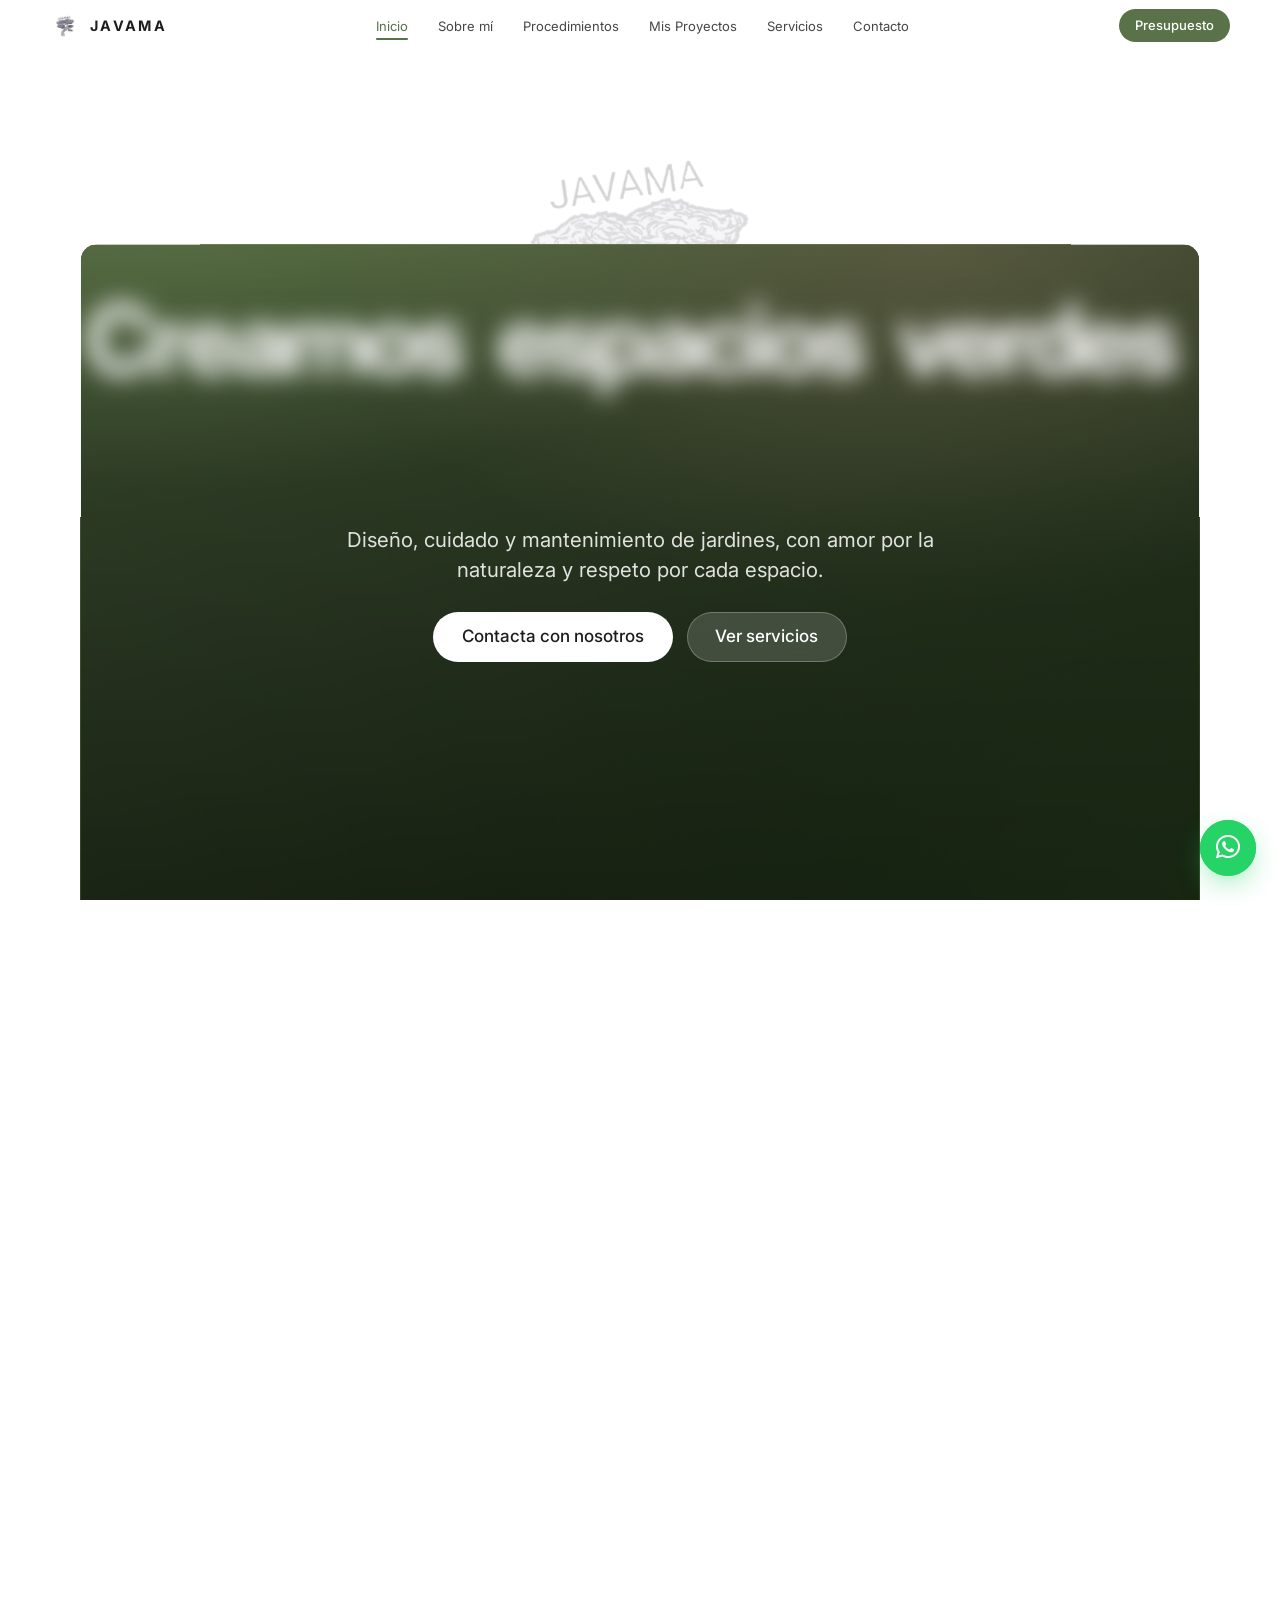
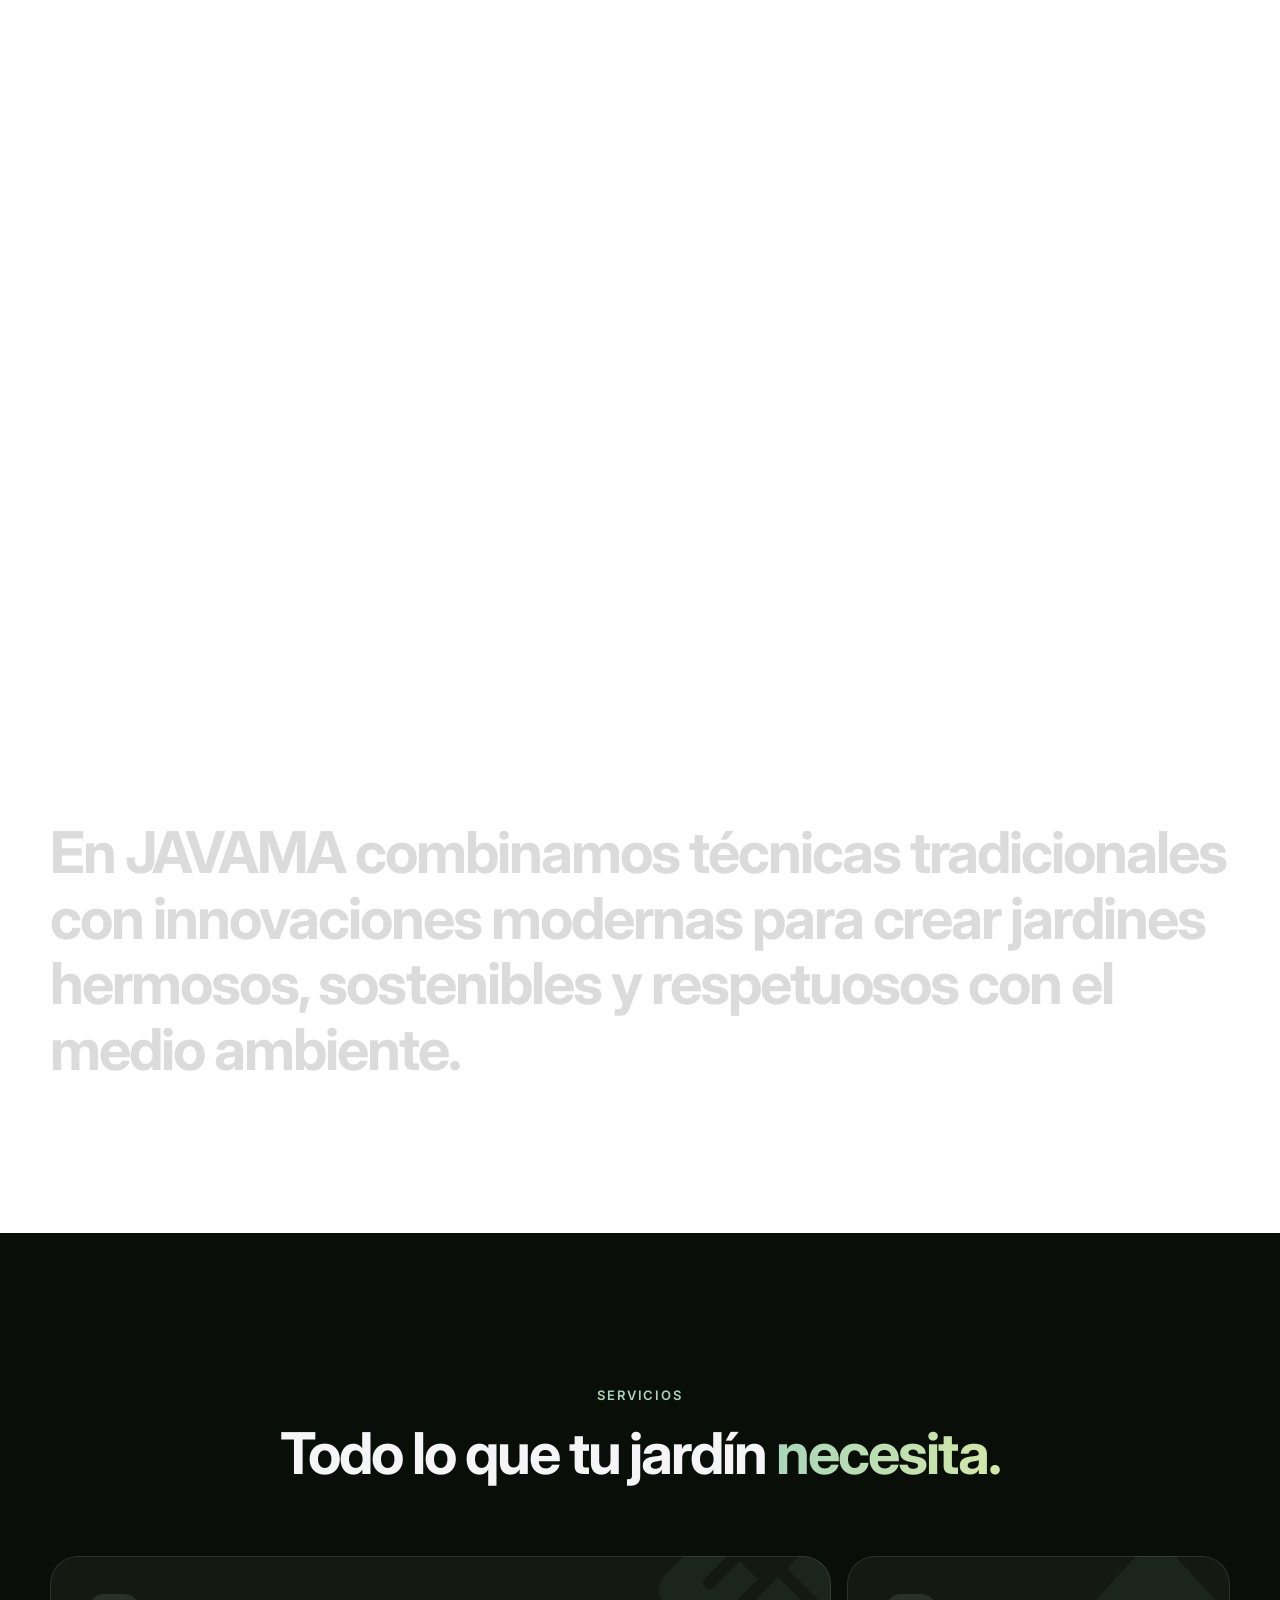
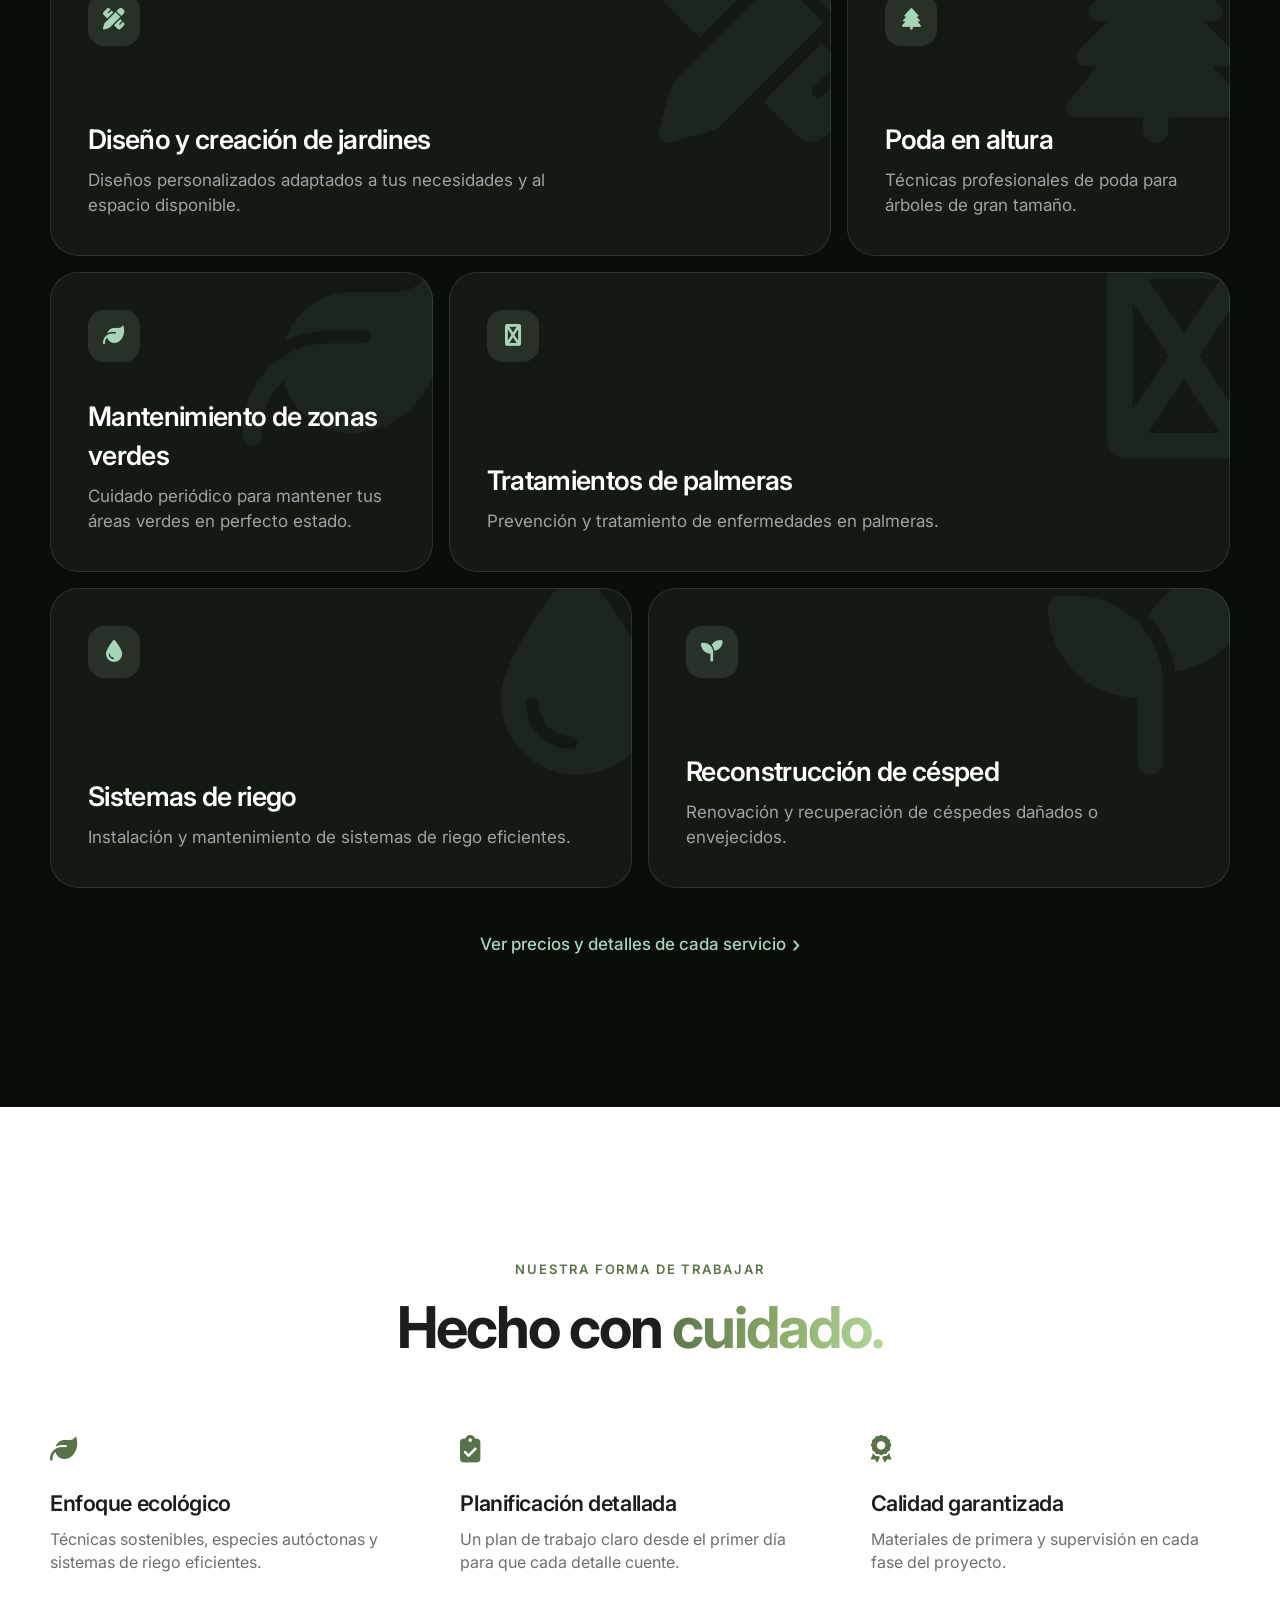
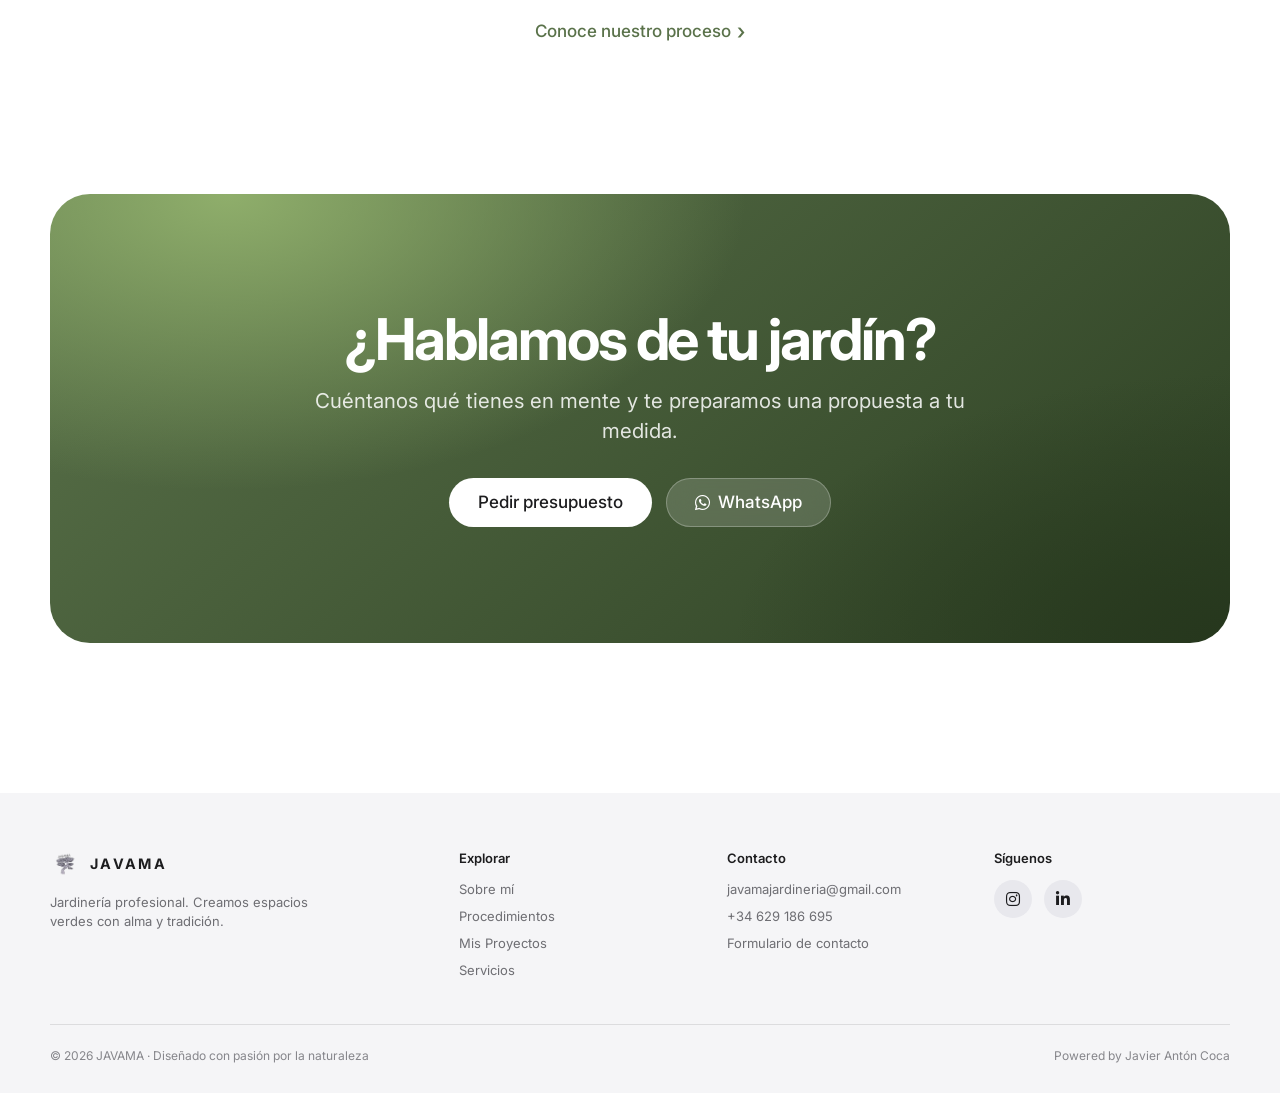
==== index.html @ c201bf11 "Initial commit" ====
<!DOCTYPE html>
<html lang="es">
<head>
  <meta charset="UTF-8">
  <meta name="viewport" content="width=device-width, initial-scale=1.0, viewport-fit=cover">
  <title>JAVAMA — Jardinería Profesional</title>
  <meta name="description" content="Diseño, cuidado y mantenimiento de jardines. Poda en altura, tratamiento de palmeras, riego y césped. Creamos espacios verdes con alma y tradición.">
  <meta name="theme-color" content="#ffffff">
  <meta property="og:title" content="JAVAMA — Jardinería Profesional">
  <meta property="og:description" content="Diseño, cuidado y mantenimiento de jardines. Poda en altura, tratamiento de palmeras, riego y césped. Creamos espacios verdes con alma y tradición.">
  <meta property="og:type" content="website">
  <link rel="preconnect" href="https://fonts.googleapis.com">
  <link rel="preconnect" href="https://fonts.gstatic.com" crossorigin>
  <link href="https://fonts.googleapis.com/css2?family=Inter:wght@400;500;600;700&display=swap" rel="stylesheet">
  <link rel="stylesheet" href="https://cdnjs.cloudflare.com/ajax/libs/font-awesome/6.4.0/css/all.min.css" integrity="sha512-iecdLmaskl7CVkqkXNQ/ZH/XLlvWZOJyj7Yy7tcenmpD1ypASozpmT/E0iPtmFIB46ZmdtAc9eNBvH0H/ZpiBw==" crossorigin="anonymous" referrerpolicy="no-referrer">
  <link rel="icon" type="image/png" href="favicon-96x96.png" sizes="96x96">
  <link rel="icon" type="image/svg+xml" href="favicon.svg">
  <link rel="shortcut icon" href="favicon.ico">
  <link rel="apple-touch-icon" sizes="180x180" href="apple-touch-icon.png">
  <meta name="apple-mobile-web-app-title" content="JAVAMA">
  <link rel="manifest" href="site.webmanifest">
  <link rel="stylesheet" href="css/style.css">
</head>
<body>
<header class="nav" role="banner">
  <div class="nav-in">
    <a href="index.html" class="brand" aria-label="JAVAMA — Inicio"><img src="img/logo.png" alt="" width="30" height="30">JAVAMA</a>
    <ul class="nav-links"><li><a href="index.html" aria-current="page">Inicio</a></li><li><a href="sobre-mi.html">Sobre mí</a></li><li><a href="procedimientos.html">Procedimientos</a></li><li><a href="misproyectos.html">Mis Proyectos</a></li><li><a href="servicios.html">Servicios</a></li><li><a href="contacto.html">Contacto</a></li></ul>
    <a href="contacto.html#formulario" class="nav-cta">Presupuesto</a>
    <button class="burger" aria-label="Abrir menú" aria-expanded="false"><span></span><span></span></button>
  </div>
</header>
<nav class="menu-overlay" aria-label="Menú principal"><a href="index.html" style="--i:0" aria-current="page">Inicio</a><a href="sobre-mi.html" style="--i:1">Sobre mí</a><a href="procedimientos.html" style="--i:2">Procedimientos</a><a href="misproyectos.html" style="--i:3">Mis Proyectos</a><a href="servicios.html" style="--i:4">Servicios</a><a href="contacto.html" style="--i:5">Contacto</a></nav>

<main>
<section class="hero" id="hero" aria-label="Presentación">
  <div class="hero-sticky">
    <div class="hero-intro">
      <img class="hero-logo" src="img/logo-tight.png" alt="Logotipo de JAVAMA: un bonsái dibujado a mano">
      <h1 class="hero-title" data-split>Jardinería <span class="grad">profesional.</span></h1>
      <p class="hero-sub">Diseño · Poda · Mantenimiento · Riego · Césped</p>
    </div>

    <div class="hero-cue" aria-hidden="true"><span>Desliza</span><i></i></div>

    <div class="hero-card" aria-hidden="true">
      <div class="hero-media"><img src="img/hero.jpg" alt="" fetchpriority="high"></div>
    </div>

    <div class="hero-copy">
      <h2 class="hero-words" aria-label="Creamos espacios verdes con alma y tradición"><span class="hw" style="--i:0">Creamos</span> <span class="hw" style="--i:1">espacios</span> <span class="hw" style="--i:2">verdes</span> <span class="hw" style="--i:3">con</span> <span class="hw" style="--i:4">alma</span> <span class="hw" style="--i:5">y</span> <span class="hw" style="--i:6">tradición.</span> </h2>
      <div class="hero-extra">
        <p>Diseño, cuidado y mantenimiento de jardines, con amor por la naturaleza y respeto por cada espacio.</p>
        <div class="btns">
          <a href="contacto.html#formulario" class="btn btn-light">Contacta con nosotros</a>
          <a href="servicios.html" class="btn btn-glass">Ver servicios</a>
        </div>
      </div>
    </div>
  </div>
</section>

<section class="section">
  <div class="container">
    <p class="scrub">En JAVAMA combinamos <span class="accent">técnicas tradicionales</span> con <span class="accent">innovaciones modernas</span> para crear jardines hermosos, sostenibles y respetuosos con el medio ambiente.</p>
  </div>
</section>

<section class="section section-dark" id="servicios">
  <div class="container">
    <div class="center" data-reveal>
      <span class="eyebrow">Servicios</span>
      <h2 class="h-lg">Todo lo que tu jardín <span class="grad">necesita.</span></h2>
    </div>
    <div class="bento">
      <article class="tile wide" data-reveal style="--d:0">
        <i class="fa-solid fa-pencil-ruler ghost" aria-hidden="true"></i>
        <div class="ico"><i class="fa-solid fa-pencil-ruler"></i></div>
        <h3>Diseño y creación de jardines</h3>
        <p>Diseños personalizados adaptados a tus necesidades y al espacio disponible.</p>
      </article>
      <article class="tile " data-reveal style="--d:90">
        <i class="fa-solid fa-tree ghost" aria-hidden="true"></i>
        <div class="ico"><i class="fa-solid fa-tree"></i></div>
        <h3>Poda en altura</h3>
        <p>Técnicas profesionales de poda para árboles de gran tamaño.</p>
      </article>
      <article class="tile " data-reveal style="--d:180">
        <i class="fa-solid fa-leaf ghost" aria-hidden="true"></i>
        <div class="ico"><i class="fa-solid fa-leaf"></i></div>
        <h3>Mantenimiento de zonas verdes</h3>
        <p>Cuidado periódico para mantener tus áreas verdes en perfecto estado.</p>
      </article>
      <article class="tile wide" data-reveal style="--d:0">
        <i class="fa-solid fa-pagelines ghost" aria-hidden="true"></i>
        <div class="ico"><i class="fa-solid fa-pagelines"></i></div>
        <h3>Tratamientos de palmeras</h3>
        <p>Prevención y tratamiento de enfermedades en palmeras.</p>
      </article>
      <article class="tile half" data-reveal style="--d:90">
        <i class="fa-solid fa-droplet ghost" aria-hidden="true"></i>
        <div class="ico"><i class="fa-solid fa-droplet"></i></div>
        <h3>Sistemas de riego</h3>
        <p>Instalación y mantenimiento de sistemas de riego eficientes.</p>
      </article>
      <article class="tile half" data-reveal style="--d:180">
        <i class="fa-solid fa-seedling ghost" aria-hidden="true"></i>
        <div class="ico"><i class="fa-solid fa-seedling"></i></div>
        <h3>Reconstrucción de césped</h3>
        <p>Renovación y recuperación de céspedes dañados o envejecidos.</p>
      </article>
    </div>
    <p class="center" style="margin-top:44px" data-reveal><a href="servicios.html" class="link-more">Ver precios y detalles de cada servicio</a></p>
  </div>
</section>

<section class="section">
  <div class="container">
    <div class="center" data-reveal>
      <span class="eyebrow">Nuestra forma de trabajar</span>
      <h2 class="h-lg">Hecho con <span class="grad">cuidado.</span></h2>
    </div>
    <div class="features" data-stagger>
      <div class="feature"><div class="ico"><i class="fa-solid fa-leaf"></i></div><h3>Enfoque ecológico</h3><p>Técnicas sostenibles, especies autóctonas y sistemas de riego eficientes.</p></div>
      <div class="feature"><div class="ico"><i class="fa-solid fa-clipboard-check"></i></div><h3>Planificación detallada</h3><p>Un plan de trabajo claro desde el primer día para que cada detalle cuente.</p></div>
      <div class="feature"><div class="ico"><i class="fa-solid fa-award"></i></div><h3>Calidad garantizada</h3><p>Materiales de primera y supervisión en cada fase del proyecto.</p></div>
    </div>
    <p class="center" style="margin-top:44px" data-reveal><a href="procedimientos.html" class="link-more">Conoce nuestro proceso</a></p>
  </div>
</section>

<section class="section" style="padding-top:0">
  <div class="container">
    <div class="cta-band" data-reveal="scale">
      <h2 class="h-lg">¿Hablamos de tu jardín?</h2>
      <p>Cuéntanos qué tienes en mente y te preparamos una propuesta a tu medida.</p>
      <div class="btns">
        <a href="contacto.html#formulario" class="btn btn-light">Pedir presupuesto</a>
        <a href="https://wa.me/34629186695" target="_blank" rel="noopener" class="btn btn-glass"><i class="fa-brands fa-whatsapp"></i> WhatsApp</a>
      </div>
    </div>
  </div>
</section>

</main>

<footer class="footer">
  <div class="container">
    <div class="footer-grid">
      <div>
        <a href="index.html" class="brand"><img src="img/logo.png" alt="" width="30" height="30">JAVAMA</a>
        <p class="tag">Jardinería profesional. Creamos espacios verdes con alma y tradición.</p>
      </div>
      <div>
        <h4>Explorar</h4>
        <ul>
          <li><a href="sobre-mi.html">Sobre mí</a></li>
          <li><a href="procedimientos.html">Procedimientos</a></li>
          <li><a href="misproyectos.html">Mis Proyectos</a></li>
          <li><a href="servicios.html">Servicios</a></li>
        </ul>
      </div>
      <div>
        <h4>Contacto</h4>
        <ul>
          <li><a href="mailto:javamajardineria@gmail.com">javamajardineria@gmail.com</a></li>
          <li><a href="tel:+34629186695">+34 629 186 695</a></li>
          <li><a href="contacto.html">Formulario de contacto</a></li>
        </ul>
      </div>
      <div>
        <h4>Síguenos</h4>
        <div class="social">
          <a href="https://www.instagram.com/javamajardineria/" target="_blank" rel="noopener" aria-label="Instagram"><i class="fa-brands fa-instagram"></i></a>
          <a href="#" aria-label="LinkedIn"><i class="fa-brands fa-linkedin-in"></i></a>
        </div>
      </div>
    </div>
    <div class="footer-bottom">
      <span>&copy; <span data-year>2025</span> JAVAMA · Diseñado con pasión por la naturaleza</span>
      <span>Powered by Javier Antón Coca</span>
    </div>
  </div>
</footer>

<a href="https://wa.me/34629186695" target="_blank" rel="noopener" class="whatsapp" aria-label="Contactar por WhatsApp con JAVAMA Jardinería"><i class="fa-brands fa-whatsapp"></i></a>

<script src="js/main.js"></script>
</body>
</html>
---- css/style.css ----
/* =====================================================================
   JAVAMA Jardinería — sistema de diseño estilo Apple
   ===================================================================== */

:root {
  --ink: #1d1d1f;
  --ink-2: #6e6e73;
  --ink-3: #86868b;
  --bg: #ffffff;
  --bg-alt: #f5f5f7;
  --line: rgba(0, 0, 0, 0.1);

  --green: #5a724a;
  --green-dark: #46593a;
  --green-2: #81906b;
  --green-3: #a8d5ba;
  --sand: #d2b48c;
  --bark: #a1866f;

  --dark: #0a0e09;
  --dark-2: #141a12;
  --dark-line: rgba(255, 255, 255, 0.1);

  --radius: 28px;
  --nav-h: 52px;
  --font: -apple-system, BlinkMacSystemFont, "SF Pro Display", "SF Pro Text", "Inter", "Helvetica Neue", Arial, sans-serif;
  --ease: cubic-bezier(0.16, 1, 0.3, 1);
}

* { margin: 0; padding: 0; box-sizing: border-box; }

html {
  -webkit-text-size-adjust: 100%;
  scroll-behavior: smooth;
  scroll-padding-top: calc(var(--nav-h) + 16px);
}

body {
  font-family: var(--font);
  background: var(--bg);
  color: var(--ink);
  line-height: 1.47;
  -webkit-font-smoothing: antialiased;
  text-rendering: optimizeLegibility;
  overflow-x: clip;
  animation: pageIn 0.9s var(--ease) both;
}
@keyframes pageIn { from { opacity: 0; } to { opacity: 1; } }

img { max-width: 100%; display: block; }
a { color: inherit; text-decoration: none; }
ul { list-style: none; }
button { font-family: inherit; }
::selection { background: var(--green-3); color: var(--dark); }

:focus-visible { outline: 2px solid var(--green); outline-offset: 3px; border-radius: 6px; }

.container { width: min(1180px, 100% - 48px); margin-inline: auto; }
.section { padding: clamp(80px, 12vw, 150px) 0; }
.section-alt { background: var(--bg-alt); }
.section-dark { background: var(--dark); color: #f5f5f7; }
.center { text-align: center; }

/* ---------- Tipografía ---------- */
.eyebrow {
  display: inline-block;
  font-size: 0.8125rem;
  font-weight: 600;
  letter-spacing: 0.14em;
  text-transform: uppercase;
  color: var(--green);
  margin-bottom: 18px;
}
.section-dark .eyebrow { color: var(--green-3); }

.h-xl { font-size: clamp(2.7rem, 7.6vw, 6.4rem); line-height: 1.02; letter-spacing: -0.045em; font-weight: 700; }
.h-lg { font-size: clamp(2.1rem, 4.8vw, 3.6rem); line-height: 1.06; letter-spacing: -0.035em; font-weight: 700; }
.h-md { font-size: clamp(1.5rem, 2.6vw, 2rem); line-height: 1.15; letter-spacing: -0.02em; font-weight: 600; }
.lead { font-size: clamp(1.1rem, 1.7vw, 1.45rem); line-height: 1.45; color: var(--ink-2); max-width: 36em; }
.section-dark .lead { color: #a1a1a6; }
.center .lead { margin-inline: auto; }

.grad {
  background: linear-gradient(100deg, #5a724a 0%, #8fae6b 55%, #b5d9a0 100%);
  -webkit-background-clip: text;
  background-clip: text;
  color: transparent;
  -webkit-text-fill-color: transparent;
}
.section-dark .grad { background-image: linear-gradient(100deg, #a8d5ba 0%, #d4e8a8 100%); }

/* Titulares troceados en palabras (animación de entrada) */
.w { display: inline-block; overflow: hidden; vertical-align: top; padding-bottom: 0.12em; margin-bottom: -0.12em; }
.w > span { display: inline-block; transform: translateY(115%); animation: rise 1.1s var(--ease) forwards; animation-delay: calc(var(--i) * 70ms + 200ms); }
@keyframes rise { to { transform: none; } }

/* ---------- Botones ---------- */
.btn {
  display: inline-flex; align-items: center; justify-content: center; gap: 0.5em;
  padding: 0.95em 1.7em; border-radius: 999px; border: 0; cursor: pointer;
  font-size: 1.0625rem; font-weight: 500; line-height: 1;
  transition: transform 0.5s var(--ease), background 0.3s, color 0.3s, box-shadow 0.3s;
}
.btn:hover { transform: scale(1.04); }
.btn:active { transform: scale(0.98); }
.btn-primary { background: var(--green); color: #fff; }
.btn-primary:hover { background: var(--green-dark); }
.btn-light { background: #fff; color: var(--ink); }
.btn-glass { background: rgba(255, 255, 255, 0.16); color: #fff; -webkit-backdrop-filter: blur(14px); backdrop-filter: blur(14px); box-shadow: inset 0 0 0 1px rgba(255, 255, 255, 0.25); }
.btn-glass:hover { background: rgba(255, 255, 255, 0.28); }
.btn-outline { box-shadow: inset 0 0 0 1.5px var(--green); color: var(--green); background: transparent; }
.btn-outline:hover { background: var(--green); color: #fff; }
.link-more { color: var(--green); font-size: 1.0625rem; font-weight: 500; display: inline-flex; gap: 0.35em; align-items: center; }
.link-more::after { content: "›"; font-size: 1.3em; line-height: 1; transition: transform 0.4s var(--ease); }
.link-more:hover::after { transform: translateX(4px); }
.section-dark .link-more { color: var(--green-3); }

/* ---------- Navegación (cristal) ---------- */
.nav {
  position: fixed; inset: 0 0 auto 0; height: var(--nav-h); z-index: 200;
  background: rgba(255, 255, 255, 0.72);
  -webkit-backdrop-filter: saturate(180%) blur(22px); backdrop-filter: saturate(180%) blur(22px);
  border-bottom: 1px solid transparent; transition: border-color 0.4s, background 0.4s;
}
.nav.scrolled { border-bottom-color: var(--line); }
.nav-in { height: 100%; width: min(1180px, 100% - 48px); margin: auto; display: flex; align-items: center; justify-content: space-between; gap: 24px; }
.brand { display: flex; align-items: center; gap: 10px; font-weight: 700; letter-spacing: 0.16em; font-size: 0.9rem; }
.brand img { width: 30px; height: 30px; object-fit: contain; }
.nav-links { display: flex; gap: 30px; }
.nav-links a { font-size: 0.8125rem; color: rgba(29, 29, 31, 0.82); transition: color 0.25s; position: relative; }
.nav-links a:hover, .nav-links a[aria-current="page"] { color: var(--green); }
.nav-links a[aria-current="page"]::after { content: ""; position: absolute; left: 0; right: 0; bottom: -6px; height: 2px; border-radius: 2px; background: var(--green); }
.nav-cta { font-size: 0.8125rem; font-weight: 500; background: var(--green); color: #fff; padding: 7px 16px; border-radius: 999px; transition: background 0.3s, transform 0.4s var(--ease); }
.nav-cta:hover { background: var(--green-dark); transform: scale(1.05); }
.nav.dark { background: rgba(10, 14, 9, 0.38); }
.nav.dark .brand, .nav.dark .nav-links a { color: #fff; }
.nav.dark .nav-links a:hover, .nav.dark .nav-links a[aria-current="page"] { color: var(--green-3); }
.nav.dark .nav-links a[aria-current="page"]::after { background: var(--green-3); }
.nav.dark .brand img { filter: brightness(0) invert(1); }
.nav.dark .burger span { background: #fff; }
.nav.dark.scrolled { border-bottom-color: rgba(255, 255, 255, 0.1); }
.menu-open .nav.dark { background: transparent; }
.menu-open .nav.dark .brand { color: var(--ink); }
.menu-open .nav.dark .brand img { filter: none; }
.menu-open .nav.dark .burger span { background: var(--ink); }
.burger { display: none; width: 40px; height: 40px; border: 0; background: none; cursor: pointer; position: relative; }
.burger span { position: absolute; left: 11px; right: 11px; height: 1.5px; background: var(--ink); transition: transform 0.5s var(--ease), top 0.5s var(--ease), opacity 0.3s; }
.burger span:nth-child(1) { top: 16px; }
.burger span:nth-child(2) { top: 23px; }
.menu-open .burger span:nth-child(1) { top: 20px; transform: rotate(45deg); }
.menu-open .burger span:nth-child(2) { top: 20px; transform: rotate(-45deg); }

.menu-overlay {
  position: fixed; inset: 0; z-index: 150; padding: calc(var(--nav-h) + 36px) 28px 40px;
  background: rgba(255, 255, 255, 0.94); -webkit-backdrop-filter: blur(30px); backdrop-filter: blur(30px);
  display: flex; flex-direction: column; gap: 4px;
  opacity: 0; visibility: hidden; transition: opacity 0.5s var(--ease), visibility 0.5s;
}
.menu-open .menu-overlay { opacity: 1; visibility: visible; }
.menu-overlay a { font-size: 2.1rem; font-weight: 700; letter-spacing: -0.03em; padding: 8px 0; opacity: 0; transform: translateY(18px); transition: opacity 0.6s var(--ease), transform 0.6s var(--ease), color 0.2s; }
.menu-open .menu-overlay a { opacity: 1; transform: none; transition-delay: calc(var(--i) * 55ms + 120ms); }
.menu-overlay a[aria-current="page"] { color: var(--green); }
.menu-open { overflow: hidden; }

/* ---------- Revelado al hacer scroll ---------- */
.js [data-reveal] { opacity: 0; transform: translateY(40px); transition: opacity 1.1s var(--ease), transform 1.1s var(--ease); transition-delay: calc(var(--d, 0) * 1ms); }
.js [data-reveal="scale"] { transform: scale(0.92); }
.js [data-reveal="left"] { transform: translateX(-50px); }
.js [data-reveal="right"] { transform: translateX(50px); }
.js [data-reveal].in { opacity: 1; transform: none; }

/* Texto que se ilumina palabra a palabra con el scroll */
.scrub { font-size: clamp(1.9rem, 4.6vw, 3.6rem); line-height: 1.14; letter-spacing: -0.035em; font-weight: 700; max-width: 22em; }
.scrub .sw { color: rgba(29, 29, 31, 0.16); transition: color 0.5s var(--ease); }
.scrub .sw.on { color: var(--ink); }
.scrub .sw.on.accent { color: var(--green); }
.section-dark .scrub .sw { color: rgba(255, 255, 255, 0.16); }
.section-dark .scrub .sw.on { color: #fff; }

/* =====================================================================
   HERO — scroll cinematográfico (home)
   ===================================================================== */
.hero { --p: 0.72; position: relative; height: 100vh; height: 100svh; background: #fff; }
.js .hero.live { height: 430vh; }

.hero-sticky {
  --e1: clamp(0, calc((var(--p) - 0.05) / 0.44), 1);
  --e: calc(1 - (1 - var(--e1)) * (1 - var(--e1)) * (1 - var(--e1)));
  --out: clamp(0, calc(var(--p) / 0.3), 1);
  position: sticky; top: 0; height: 100vh; height: 100svh; overflow: hidden;
}

/* Fase 1: logo + titular */
.hero-intro {
  position: absolute; inset: 0; z-index: 1;
  display: flex; flex-direction: column; align-items: center; justify-content: center; text-align: center;
  padding: calc(var(--nav-h) + 3vh) 24px 16vh;
  opacity: calc(1 - var(--out) * 1.3);
  transform: translateY(calc(var(--out) * -10vh)) scale(calc(1 - var(--out) * 0.14));
  transform-origin: 50% 40%;
}
.hero-logo { height: clamp(150px, 31vh, 320px); width: auto; margin-bottom: 2.4vh; animation: logoIn 1.6s var(--ease) both; }
@keyframes logoIn { from { opacity: 0; transform: translateY(30px) scale(0.92); } to { opacity: 1; transform: none; } }
.hero-title { font-size: clamp(2.3rem, 6.2vw, 5.4rem); font-weight: 700; letter-spacing: -0.045em; line-height: 1.03; }
.hero-sub { margin-top: 2vh; font-size: clamp(0.95rem, 1.5vw, 1.3rem); color: var(--ink-2); letter-spacing: 0.01em; animation: fadeUp 1.2s 0.9s var(--ease) both; }
@keyframes fadeUp { from { opacity: 0; transform: translateY(16px); } to { opacity: 1; transform: none; } }

.hero-cue {
  position: absolute; left: 50%; bottom: 4.5vh; z-index: 4; transform: translateX(-50%);
  display: flex; flex-direction: column; align-items: center; gap: 10px;
  font-size: 0.72rem; letter-spacing: 0.2em; text-transform: uppercase; color: var(--ink-3);
  opacity: calc(1 - var(--p) * 16);
  animation: fadeUp 1.2s 1.3s var(--ease) backwards;
}
.hero-cue i { width: 1px; height: 46px; background: linear-gradient(var(--ink-3), transparent); position: relative; overflow: hidden; }
.hero-cue i::after { content: ""; position: absolute; left: 0; top: -100%; width: 100%; height: 100%; background: var(--green); animation: cue 2s var(--ease) infinite; }
@keyframes cue { to { top: 100%; } }

/* Fase 2: tarjeta que sube y se expande hasta pantalla completa */
.hero-card {
  position: absolute; inset: 0; z-index: 2; overflow: hidden; background: #26371d;
  clip-path: inset(
    calc(86vh * (1 - var(--e))) calc(20vw * (1 - var(--e))) calc(-30vh * (1 - var(--e))) calc(20vw * (1 - var(--e)))
    round calc(48px * (1 - var(--e)))
  );
  will-change: clip-path;
}
.hero-media {
  position: absolute; inset: 0;
  background:
    radial-gradient(90% 70% at 18% 12%, rgba(143, 174, 107, 0.95) 0%, transparent 60%),
    radial-gradient(80% 70% at 88% 92%, rgba(47, 74, 36, 0.95) 0%, transparent 62%),
    radial-gradient(60% 50% at 70% 30%, rgba(210, 180, 140, 0.35) 0%, transparent 70%),
    linear-gradient(160deg, #5a724a, #1f2f18);
  transform: scale(calc(1.45 - var(--e) * 0.45));
  will-change: transform;
}
.hero-media img { width: 100%; height: 100%; object-fit: cover; }
.hero-card::after {
  content: ""; position: absolute; inset: 0;
  background: linear-gradient(180deg, rgba(0, 0, 0, 0.18) 0%, rgba(0, 0, 0, 0.62) 100%);
  opacity: calc(0.25 + var(--e) * 0.75);
}

/* Fase 3: texto sobre la imagen */
.hero-copy {
  position: absolute; inset: 0; z-index: 3; color: #fff; pointer-events: none;
  display: flex; flex-direction: column; align-items: center; justify-content: center; text-align: center; padding: var(--nav-h) 24px 0;
}
.hero-words { font-size: clamp(2.5rem, 7.6vw, 6.6rem); font-weight: 700; letter-spacing: -0.05em; line-height: 1.02; max-width: 14em; }
.hero-words .hw {
  --k: clamp(0, calc((var(--p) - (0.4 + var(--i) * 0.03)) / 0.07), 1);
  display: inline-block; margin-right: 0.2em;
  opacity: var(--k);
  transform: translateY(calc((1 - var(--k)) * 36px));
  filter: blur(calc((1 - var(--k)) * 12px));
}
.hero-words .hw:last-child { margin-right: 0; }
.hero-extra {
  --x: clamp(0, calc((var(--p) - 0.7) / 0.14), 1);
  margin-top: clamp(20px, 4vh, 40px); max-width: 38em;
  opacity: var(--x); transform: translateY(calc((1 - var(--x)) * 30px));
  visibility: hidden;
}
.hero.cta-on .hero-extra, .hero:not(.live) .hero-extra { visibility: visible; }
.hero-extra p { font-size: clamp(1rem, 1.6vw, 1.35rem); line-height: 1.45; color: rgba(255, 255, 255, 0.86); margin-bottom: 28px; }
.hero-extra .btns { display: flex; gap: 14px; justify-content: center; flex-wrap: wrap; pointer-events: auto; }
.hero-extra .btn { pointer-events: auto; }

/* ---------- Bento de servicios (home) ---------- */
.bento { display: grid; grid-template-columns: repeat(6, 1fr); gap: 16px; margin-top: clamp(40px, 6vw, 72px); }
.tile {
  grid-column: span 2; position: relative; overflow: hidden; isolation: isolate;
  min-height: 300px; padding: clamp(26px, 3vw, 38px); border-radius: var(--radius);
  background: var(--dark-2); box-shadow: inset 0 0 0 1px var(--dark-line);
  display: flex; flex-direction: column; justify-content: flex-end;
  transition: transform 0.7s var(--ease), box-shadow 0.4s;
}
.tile.wide { grid-column: span 4; }
.tile.half { grid-column: span 3; }
.tile:hover { transform: translateY(-6px); box-shadow: inset 0 0 0 1px rgba(168, 213, 186, 0.35); }
.tile::before {
  content: ""; position: absolute; inset: 0; z-index: -1; opacity: 0; transition: opacity 0.5s;
  background: radial-gradient(520px circle at var(--mx, 50%) var(--my, 0%), rgba(168, 213, 186, 0.16), transparent 45%);
}
.tile:hover::before { opacity: 1; }
.tile .ghost { position: absolute; right: -4%; top: -6%; z-index: -1; font-size: clamp(9rem, 16vw, 15rem); color: rgba(168, 213, 186, 0.06); transition: transform 1s var(--ease), color 0.5s; line-height: 1; }
.tile:hover .ghost { transform: scale(1.08) rotate(-4deg); color: rgba(168, 213, 186, 0.11); }
.tile .ico { width: 52px; height: 52px; border-radius: 16px; display: grid; place-items: center; font-size: 1.35rem; background: rgba(168, 213, 186, 0.12); color: var(--green-3); margin-bottom: auto; }
.tile h3 { font-size: clamp(1.35rem, 2.1vw, 1.75rem); letter-spacing: -0.025em; font-weight: 600; margin: 26px 0 8px; color: #fff; }
.tile p { color: #a1a1a6; font-size: 1.0625rem; max-width: 30em; }

/* ---------- Cajas de características ---------- */
.features { display: grid; grid-template-columns: repeat(3, 1fr); gap: clamp(28px, 4vw, 56px); margin-top: clamp(40px, 6vw, 72px); }
.feature .ico { font-size: 1.7rem; color: var(--green); margin-bottom: 18px; }
.feature h3 { font-size: 1.35rem; letter-spacing: -0.02em; font-weight: 600; margin-bottom: 8px; }
.feature p { color: var(--ink-2); }

/* ---------- Banda CTA ---------- */
.cta-band {
  position: relative; overflow: hidden; isolation: isolate; text-align: center; color: #fff;
  padding: clamp(60px, 9vw, 120px) 24px; border-radius: 40px;
  background: radial-gradient(80% 120% at 15% 0%, #8fae6b 0%, transparent 55%), radial-gradient(70% 100% at 100% 100%, #26371d 0%, transparent 60%), linear-gradient(140deg, #5a724a, #2d4023);
}
.cta-band h2 { max-width: 14em; margin: 0 auto 16px; }
.cta-band p { color: rgba(255, 255, 255, 0.85); font-size: clamp(1.05rem, 1.6vw, 1.3rem); max-width: 32em; margin: 0 auto 32px; }
.cta-band .btns { display: flex; gap: 14px; justify-content: center; flex-wrap: wrap; }

/* ---------- Cabecera de páginas interiores ---------- */
.page-hero { padding: calc(var(--nav-h) + clamp(70px, 11vw, 140px)) 0 clamp(56px, 8vw, 100px); text-align: center; background: linear-gradient(180deg, #fff 0%, var(--bg-alt) 100%); position: relative; overflow: hidden; }
.page-hero::before { content: ""; position: absolute; left: 50%; top: -30%; width: 90vw; height: 90vw; max-width: 1000px; max-height: 1000px; transform: translateX(-50%); background: radial-gradient(closest-side, rgba(168, 213, 186, 0.35), transparent); filter: blur(30px); z-index: 0; }
.page-hero .container { position: relative; z-index: 1; }
.page-hero .lead { margin: 24px auto 0; }

/* ---------- Sobre mí ---------- */
.about { display: grid; grid-template-columns: 1fr 1.05fr; gap: clamp(36px, 6vw, 96px); align-items: center; }
.about-photo { position: relative; border-radius: 36px; overflow: hidden; aspect-ratio: 4 / 5; background: linear-gradient(160deg, #81906b, #2d4023); box-shadow: 0 40px 80px -30px rgba(0, 0, 0, 0.35); }
.about-photo img { width: 100%; height: 118%; object-fit: cover; will-change: transform; }
.about-text p { font-size: 1.2rem; line-height: 1.6; color: var(--ink-2); margin-bottom: 1.2em; }
.about-text .hl { color: var(--ink); font-weight: 600; }

.rings { display: grid; grid-template-columns: repeat(3, 1fr); gap: clamp(20px, 4vw, 56px); margin-top: clamp(40px, 6vw, 72px); }
.ring-card { text-align: center; }
.ring { position: relative; width: min(190px, 100%); margin: 0 auto 20px; aspect-ratio: 1; }
.ring svg { width: 100%; height: 100%; transform: rotate(-90deg); }
.ring circle { fill: none; stroke-width: 7; stroke-linecap: round; }
.ring .bg { stroke: rgba(255, 255, 255, 0.1); }
.ring .fg { stroke: url(#ringGrad); stroke-dasharray: 289; stroke-dashoffset: 289; transition: stroke-dashoffset 2.2s var(--ease) 0.2s; }
.ring-card.in .fg { stroke-dashoffset: calc(289 - 289 * var(--v) / 100); }
.ring-num { position: absolute; inset: 0; display: grid; place-items: center; font-size: clamp(2rem, 4vw, 3rem); font-weight: 700; letter-spacing: -0.04em; }
.ring-num small { font-size: 0.45em; font-weight: 600; margin-left: 2px; color: var(--green-3); }
.ring-card h3 { font-size: 1.1rem; font-weight: 500; color: #d2d2d7; }

/* ---------- Procedimientos: tarjetas apiladas ---------- */
.stack { padding-bottom: 8vh; }
.step {
  --n: 0; position: sticky; top: calc(var(--nav-h) + 22px + var(--n) * 20px);
  display: grid; grid-template-columns: auto 1fr; gap: clamp(20px, 5vw, 80px); align-items: center;
  min-height: clamp(340px, 56vh, 460px); padding: clamp(28px, 5vw, 64px); margin-bottom: 26px;
  border-radius: 36px; background: var(--bg); color: var(--ink);
  box-shadow: 0 -10px 40px -20px rgba(0, 0, 0, 0.18), 0 0 0 1px rgba(0, 0, 0, 0.05);
}
.step .num { font-size: clamp(5.5rem, 16vw, 13rem); font-weight: 700; letter-spacing: -0.07em; line-height: 0.85; color: rgba(90, 114, 74, 0.2); }
.step .ico { font-size: 1.8rem; color: var(--green); margin-bottom: 16px; }
.step h3 { font-size: clamp(1.7rem, 3.4vw, 2.8rem); letter-spacing: -0.035em; line-height: 1.08; font-weight: 700; margin-bottom: 14px; }
.step p { font-size: clamp(1.05rem, 1.5vw, 1.3rem); color: var(--ink-2); max-width: 30em; line-height: 1.5; }
.step.s2 { background: #eef3e9; } .step.s3 { background: #e2ebd9; } .step.s4 { background: #cfdcc2; }
.step.s5 { background: var(--green); color: #fff; } .step.s6 { background: #26371d; color: #fff; }
.step.s5 .num, .step.s6 .num { color: rgba(255, 255, 255, 0.16); }
.step.s5 .ico, .step.s6 .ico { color: var(--green-3); }
.step.s5 p, .step.s6 p { color: rgba(255, 255, 255, 0.82); }

.cards { display: grid; grid-template-columns: repeat(3, 1fr); gap: 16px; margin-top: clamp(40px, 6vw, 72px); }
.card { background: #fff; border-radius: var(--radius); padding: clamp(26px, 3vw, 36px); transition: transform 0.7s var(--ease), box-shadow 0.5s; position: relative; overflow: hidden; }
.card:hover { transform: translateY(-6px); box-shadow: 0 30px 60px -30px rgba(0, 0, 0, 0.28); }
.card .ico { width: 48px; height: 48px; border-radius: 14px; display: grid; place-items: center; background: #eef3e9; color: var(--green); font-size: 1.2rem; margin-bottom: 22px; }
.card h3 { font-size: 1.3rem; letter-spacing: -0.02em; font-weight: 600; margin-bottom: 8px; }
.card p { color: var(--ink-2); }

/* ---------- Proyectos ---------- */
.segmented { display: inline-flex; padding: 4px; border-radius: 999px; background: rgba(120, 120, 128, 0.14); margin-bottom: clamp(32px, 5vw, 56px); position: relative; }
.segmented button { position: relative; z-index: 1; border: 0; background: none; cursor: pointer; padding: 9px 24px; border-radius: 999px; font-size: 0.95rem; font-weight: 500; color: var(--ink); transition: color 0.3s; display: inline-flex; gap: 8px; align-items: center; }
.segmented .thumb { position: absolute; z-index: 0; top: 4px; bottom: 4px; left: 4px; width: 50%; border-radius: 999px; background: #fff; box-shadow: 0 2px 8px rgba(0, 0, 0, 0.14); transition: transform 0.6s var(--ease), width 0.6s var(--ease); }
.panel[hidden] { display: none; }
.panel { animation: fadeUp 0.8s var(--ease) both; }

.gallery { display: grid; grid-template-columns: repeat(12, 1fr); grid-auto-rows: clamp(220px, 27vw, 360px); gap: 14px; }
.g-item { position: relative; overflow: hidden; border-radius: 26px; grid-column: span 4; cursor: zoom-in; background: linear-gradient(150deg, #a8d5ba, #5a724a 60%, #2d4023); border: 0; padding: 0; text-align: left; color: #fff; }
.g-item:nth-child(1) { grid-column: span 7; } .g-item:nth-child(2) { grid-column: span 5; } .g-item:nth-child(6) { grid-column: span 12; }
.g-item img { position: absolute; inset: 0; width: 100%; height: 100%; object-fit: cover; transition: transform 1.2s var(--ease); }
.g-item:hover img { transform: scale(1.06); }
.g-item::after { content: ""; position: absolute; inset: 0; background: linear-gradient(to top, rgba(0, 0, 0, 0.62), transparent 55%); }
.g-item .cap { position: absolute; left: 0; right: 0; bottom: 0; z-index: 2; padding: 22px 26px; font-size: 1.05rem; font-weight: 500; letter-spacing: -0.01em; }
.g-item .cap small { display: block; font-size: 0.8rem; opacity: 0.75; font-weight: 400; margin-bottom: 2px; letter-spacing: 0.06em; text-transform: uppercase; }
.g-item .plus { position: absolute; right: 18px; top: 18px; z-index: 2; width: 38px; height: 38px; border-radius: 50%; background: rgba(255, 255, 255, 0.22); -webkit-backdrop-filter: blur(10px); backdrop-filter: blur(10px); display: grid; place-items: center; opacity: 0; transform: scale(0.7); transition: 0.5s var(--ease); }
.g-item:hover .plus { opacity: 1; transform: none; }
img.img-missing { display: none !important; }

.videos { display: grid; grid-template-columns: repeat(3, 1fr); gap: 16px; }
.video { border-radius: 26px; overflow: hidden; background: #000; }
.video .frame { aspect-ratio: 16 / 9; }
.video iframe { width: 100%; height: 100%; border: 0; display: block; }
.video p { padding: 16px 20px; font-size: 0.95rem; color: #d2d2d7; background: var(--dark-2); }

.lightbox { position: fixed; inset: 0; z-index: 500; display: grid; place-items: center; padding: 4vw; background: rgba(0, 0, 0, 0.86); -webkit-backdrop-filter: blur(20px); backdrop-filter: blur(20px); opacity: 0; visibility: hidden; transition: opacity 0.4s, visibility 0.4s; }
.lightbox.open { opacity: 1; visibility: visible; }
.lightbox figure { max-width: min(1100px, 100%); transform: scale(0.94); transition: transform 0.7s var(--ease); }
.lightbox.open figure { transform: none; }
.lightbox img { max-height: 78vh; width: auto; margin: auto; border-radius: 20px; background: linear-gradient(150deg, #a8d5ba, #5a724a); min-width: min(70vw, 600px); min-height: 40vh; object-fit: contain; }
.lightbox figcaption { color: #d2d2d7; text-align: center; margin-top: 16px; font-size: 1rem; }
.lb-btn { position: absolute; width: 48px; height: 48px; border-radius: 50%; border: 0; cursor: pointer; background: rgba(255, 255, 255, 0.14); color: #fff; font-size: 1.1rem; transition: background 0.3s, transform 0.4s var(--ease); }
.lb-btn:hover { background: rgba(255, 255, 255, 0.28); transform: scale(1.08); }
.lb-close { top: 22px; right: 22px; } .lb-prev { left: 22px; top: 50%; } .lb-next { right: 22px; top: 50%; }

/* ---------- Servicios ---------- */
.price-grid { display: grid; grid-template-columns: repeat(3, 1fr); gap: 16px; }
.price-card { position: relative; text-align: left; border: 0; cursor: pointer; font-family: inherit; color: inherit; background: var(--bg-alt); border-radius: var(--radius); padding: clamp(28px, 3vw, 40px); min-height: 340px; display: flex; flex-direction: column; transition: transform 0.7s var(--ease), box-shadow 0.5s, background 0.4s; overflow: hidden; }
.price-card:hover { transform: translateY(-8px) scale(1.01); box-shadow: 0 40px 70px -35px rgba(0, 0, 0, 0.35); background: #fff; }
.price-card .ico { width: 56px; height: 56px; border-radius: 18px; display: grid; place-items: center; font-size: 1.4rem; background: #fff; color: var(--green); margin-bottom: 26px; transition: background 0.4s, color 0.4s; box-shadow: 0 1px 0 rgba(0, 0, 0, 0.04); }
.price-card:hover .ico { background: var(--green); color: #fff; }
.price-card h3 { font-size: 1.55rem; letter-spacing: -0.03em; line-height: 1.12; font-weight: 700; margin-bottom: 10px; }
.price-card .price { display: inline-block; align-self: flex-start; font-size: 0.9rem; font-weight: 600; color: var(--green); background: rgba(90, 114, 74, 0.12); padding: 5px 14px; border-radius: 999px; margin-bottom: 16px; }
.price-card p { color: var(--ink-2); flex: 1; }
.price-card .open { margin-top: 24px; width: 36px; height: 36px; border-radius: 50%; background: var(--green); color: #fff; display: grid; place-items: center; align-self: flex-end; transition: transform 0.6s var(--ease); font-size: 1rem; }
.price-card:hover .open { transform: rotate(90deg) scale(1.1); }
.price-card .data { display: none; }

.sheet { position: fixed; inset: 0; z-index: 400; display: flex; align-items: flex-end; justify-content: center; background: rgba(0, 0, 0, 0.4); -webkit-backdrop-filter: blur(8px); backdrop-filter: blur(8px); opacity: 0; visibility: hidden; transition: opacity 0.4s, visibility 0.4s; padding: 20px; }
.sheet.open { opacity: 1; visibility: visible; }
.sheet-card { position: relative; width: min(640px, 100%); max-height: 88vh; overflow: auto; background: #fff; border-radius: 34px; padding: clamp(28px, 5vw, 48px); transform: translateY(60px) scale(0.96); transition: transform 0.8s var(--ease); box-shadow: 0 50px 100px -30px rgba(0, 0, 0, 0.5); }
.sheet.open .sheet-card { transform: none; }
.sheet-close { position: absolute; top: 18px; right: 18px; width: 36px; height: 36px; border-radius: 50%; border: 0; cursor: pointer; background: rgba(120, 120, 128, 0.16); color: var(--ink-2); font-size: 1rem; transition: transform 0.4s var(--ease), background 0.3s; }
.sheet-close:hover { transform: rotate(90deg); background: rgba(120, 120, 128, 0.28); }
.sheet .ico { font-size: 1.8rem; color: var(--green); margin-bottom: 14px; }
.sheet h3 { font-size: clamp(1.8rem, 4vw, 2.4rem); letter-spacing: -0.035em; line-height: 1.08; font-weight: 700; padding-right: 40px; }
.sheet .price { display: inline-block; margin: 14px 0; font-weight: 600; color: var(--green); background: rgba(90, 114, 74, 0.12); padding: 5px 14px; border-radius: 999px; }
.sheet .desc { color: var(--ink-2); font-size: 1.1rem; margin-bottom: 24px; }
.sheet ul { display: grid; gap: 0; margin-bottom: 30px; border-top: 1px solid var(--line); }
.sheet li { padding: 14px 0; border-bottom: 1px solid var(--line); display: flex; gap: 12px; align-items: baseline; }
.sheet li i { color: var(--green); }
.sheet li strong { color: var(--ink); }
.note { margin-top: 36px; text-align: center; color: var(--ink-3); font-size: 0.9rem; max-width: 40em; margin-inline: auto; }

/* ---------- Contacto ---------- */
.contact { display: grid; grid-template-columns: 1fr 1.1fr; gap: clamp(32px, 6vw, 90px); align-items: start; }
.info-list { display: grid; gap: 0; margin-top: 32px; }
.info { display: flex; gap: 18px; padding: 20px 0; border-bottom: 1px solid var(--line); align-items: flex-start; }
.info:first-child { border-top: 1px solid var(--line); }
.info .ico { width: 44px; height: 44px; border-radius: 14px; display: grid; place-items: center; background: #eef3e9; color: var(--green); flex: none; }
.info h4 { font-size: 0.8rem; text-transform: uppercase; letter-spacing: 0.12em; color: var(--ink-3); font-weight: 600; margin-bottom: 2px; }
.info p, .info a { font-size: 1.1rem; color: var(--ink); }
.info a:hover { color: var(--green); }

.form-card { background: var(--bg-alt); border-radius: 36px; padding: clamp(26px, 4vw, 48px); }
.field { position: relative; margin-bottom: 14px; }
.field label { position: absolute; left: 18px; top: 17px; color: var(--ink-3); font-size: 1rem; pointer-events: none; transition: transform 0.4s var(--ease), color 0.3s; transform-origin: left top; }
.field input, .field textarea, .field select {
  width: 100%; font-family: inherit; font-size: 1.0625rem; color: var(--ink); background: #fff;
  border: 1.5px solid transparent; border-radius: 16px; padding: 26px 18px 10px; outline: none; transition: border-color 0.3s, box-shadow 0.3s; -webkit-appearance: none; appearance: none;
}
.field textarea { min-height: 150px; resize: vertical; }
.field select { background-image: url("data:image/svg+xml,%3Csvg xmlns='http://www.w3.org/2000/svg' width='14' height='8' fill='none' stroke='%2386868b' stroke-width='2' stroke-linecap='round'%3E%3Cpath d='m1 1 6 6 6-6'/%3E%3C/svg%3E"); background-repeat: no-repeat; background-position: right 18px center; }
.field input:focus, .field textarea:focus, .field select:focus { border-color: var(--green); box-shadow: 0 0 0 4px rgba(90, 114, 74, 0.16); }
.field input:focus + label, .field input:not(:placeholder-shown) + label,
.field textarea:focus + label, .field textarea:not(:placeholder-shown) + label,
.field select + label { transform: translateY(-11px) scale(0.78); color: var(--green); }
.field-row { display: grid; grid-template-columns: 1fr 1fr; gap: 14px; }
.form-card .btn { width: 100%; margin-top: 8px; padding: 1.15em; }
.form-note { text-align: center; color: var(--ink-3); font-size: 0.82rem; margin-top: 14px; }

.map { margin-top: clamp(48px, 7vw, 90px); border-radius: 36px; overflow: hidden; height: clamp(320px, 42vw, 480px); box-shadow: 0 30px 60px -30px rgba(0, 0, 0, 0.3); }
.map iframe { width: 100%; height: 100%; border: 0; filter: grayscale(0.85) contrast(1.05); transition: filter 0.6s; }
.map:hover iframe { filter: none; }

.toast { position: fixed; left: 50%; bottom: 28px; z-index: 600; transform: translate(-50%, 120px); background: rgba(29, 29, 31, 0.92); color: #fff; padding: 14px 22px; border-radius: 999px; font-size: 0.95rem; -webkit-backdrop-filter: blur(14px); backdrop-filter: blur(14px); transition: transform 0.7s var(--ease); }
.toast.show { transform: translate(-50%, 0); }

/* ---------- Pie de página ---------- */
.footer { background: var(--bg-alt); color: var(--ink-2); font-size: 0.8125rem; padding: 56px 0 28px; }
.footer-grid { display: grid; grid-template-columns: 1.6fr 1fr 1fr 1fr; gap: 32px; padding-bottom: 36px; border-bottom: 1px solid var(--line); }
.footer .brand { color: var(--ink); margin-bottom: 14px; }
.footer p.tag { max-width: 22em; line-height: 1.5; }
.footer h4 { color: var(--ink); font-size: 0.8125rem; font-weight: 600; margin-bottom: 12px; }
.footer li { margin-bottom: 8px; }
.footer a { transition: color 0.2s; }
.footer a:hover { color: var(--green); text-decoration: underline; }
.footer .social { display: flex; gap: 12px; }
.footer .social a { width: 38px; height: 38px; border-radius: 50%; display: grid; place-items: center; background: #e8e8ed; color: var(--ink); font-size: 1rem; transition: background 0.3s, color 0.3s, transform 0.4s var(--ease); }
.footer .social a:hover { background: var(--green); color: #fff; transform: translateY(-3px); text-decoration: none; }
.footer-bottom { padding-top: 22px; display: flex; justify-content: space-between; gap: 12px; flex-wrap: wrap; font-size: 0.75rem; color: var(--ink-3); }

/* ---------- WhatsApp flotante ---------- */
.whatsapp { position: fixed; right: 24px; bottom: 24px; z-index: 180; width: 56px; height: 56px; border-radius: 50%; display: grid; place-items: center; background: #25d366; color: #fff; font-size: 1.7rem; box-shadow: 0 10px 30px -8px rgba(37, 211, 102, 0.65); transition: transform 0.5s var(--ease), background 0.3s; }
.whatsapp:hover { transform: scale(1.1) rotate(6deg); background: #1ebe5b; }
.whatsapp::after { content: ""; position: absolute; inset: 0; border-radius: 50%; border: 2px solid #25d366; animation: ping 2.6s ease-out infinite; }
@keyframes ping { 0% { transform: scale(1); opacity: 0.7; } 80%, 100% { transform: scale(1.7); opacity: 0; } }

/* =====================================================================
   Responsive
   ===================================================================== */
@media (max-width: 960px) {
  .nav-links, .nav-cta { display: none; }
  .burger { display: block; }
  .bento { grid-template-columns: repeat(2, 1fr); }
  .tile, .tile.wide, .tile.half { grid-column: span 1; min-height: 260px; }
  .features, .cards, .price-grid, .videos { grid-template-columns: repeat(2, 1fr); }
  .about, .contact { grid-template-columns: 1fr; }
  .about-photo { max-width: 520px; aspect-ratio: 5 / 4; }
  .footer-grid { grid-template-columns: 1fr 1fr; }
}

@media (max-width: 640px) {
  .container, .nav-in { width: calc(100% - 36px); }
  .bento, .features, .cards, .price-grid, .videos, .field-row { grid-template-columns: 1fr; }
  .rings { grid-template-columns: 1fr; gap: 36px; }
  .step { grid-template-columns: 1fr; min-height: 0; gap: 4px; border-radius: 28px; }
  .step .num { font-size: 5.5rem; margin-bottom: -4px; }
  .gallery { grid-template-columns: 1fr; grid-auto-rows: 260px; }
  .g-item, .g-item:nth-child(n) { grid-column: span 1; }
  .footer-grid { grid-template-columns: 1fr; }
  .cta-band { border-radius: 30px; }
  .hero-card { clip-path: inset(calc(86vh * (1 - var(--e))) calc(6vw * (1 - var(--e))) calc(-30vh * (1 - var(--e))) calc(6vw * (1 - var(--e))) round calc(36px * (1 - var(--e)))); }
  .whatsapp { right: 16px; bottom: 16px; width: 52px; height: 52px; }
  .lb-prev { left: 10px; } .lb-next { right: 10px; }
}

@media (prefers-reduced-motion: reduce) {
  html { scroll-behavior: auto; }
  *, *::before, *::after { animation-duration: 0.01ms !important; animation-delay: 0ms !important; transition-duration: 0.01ms !important; }
  .w > span { transform: none; }
  .js [data-reveal] { opacity: 1; transform: none; }
  .scrub .sw { color: var(--ink); }
  .section-dark .scrub .sw { color: #fff; }
  .js .hero.live { height: 100svh; }
}

.menu-open .whatsapp { opacity: 0; pointer-events: none; }
.toast { opacity: 0; transition: transform 0.7s var(--ease), opacity 0.4s; }
.toast.show { opacity: 1; }
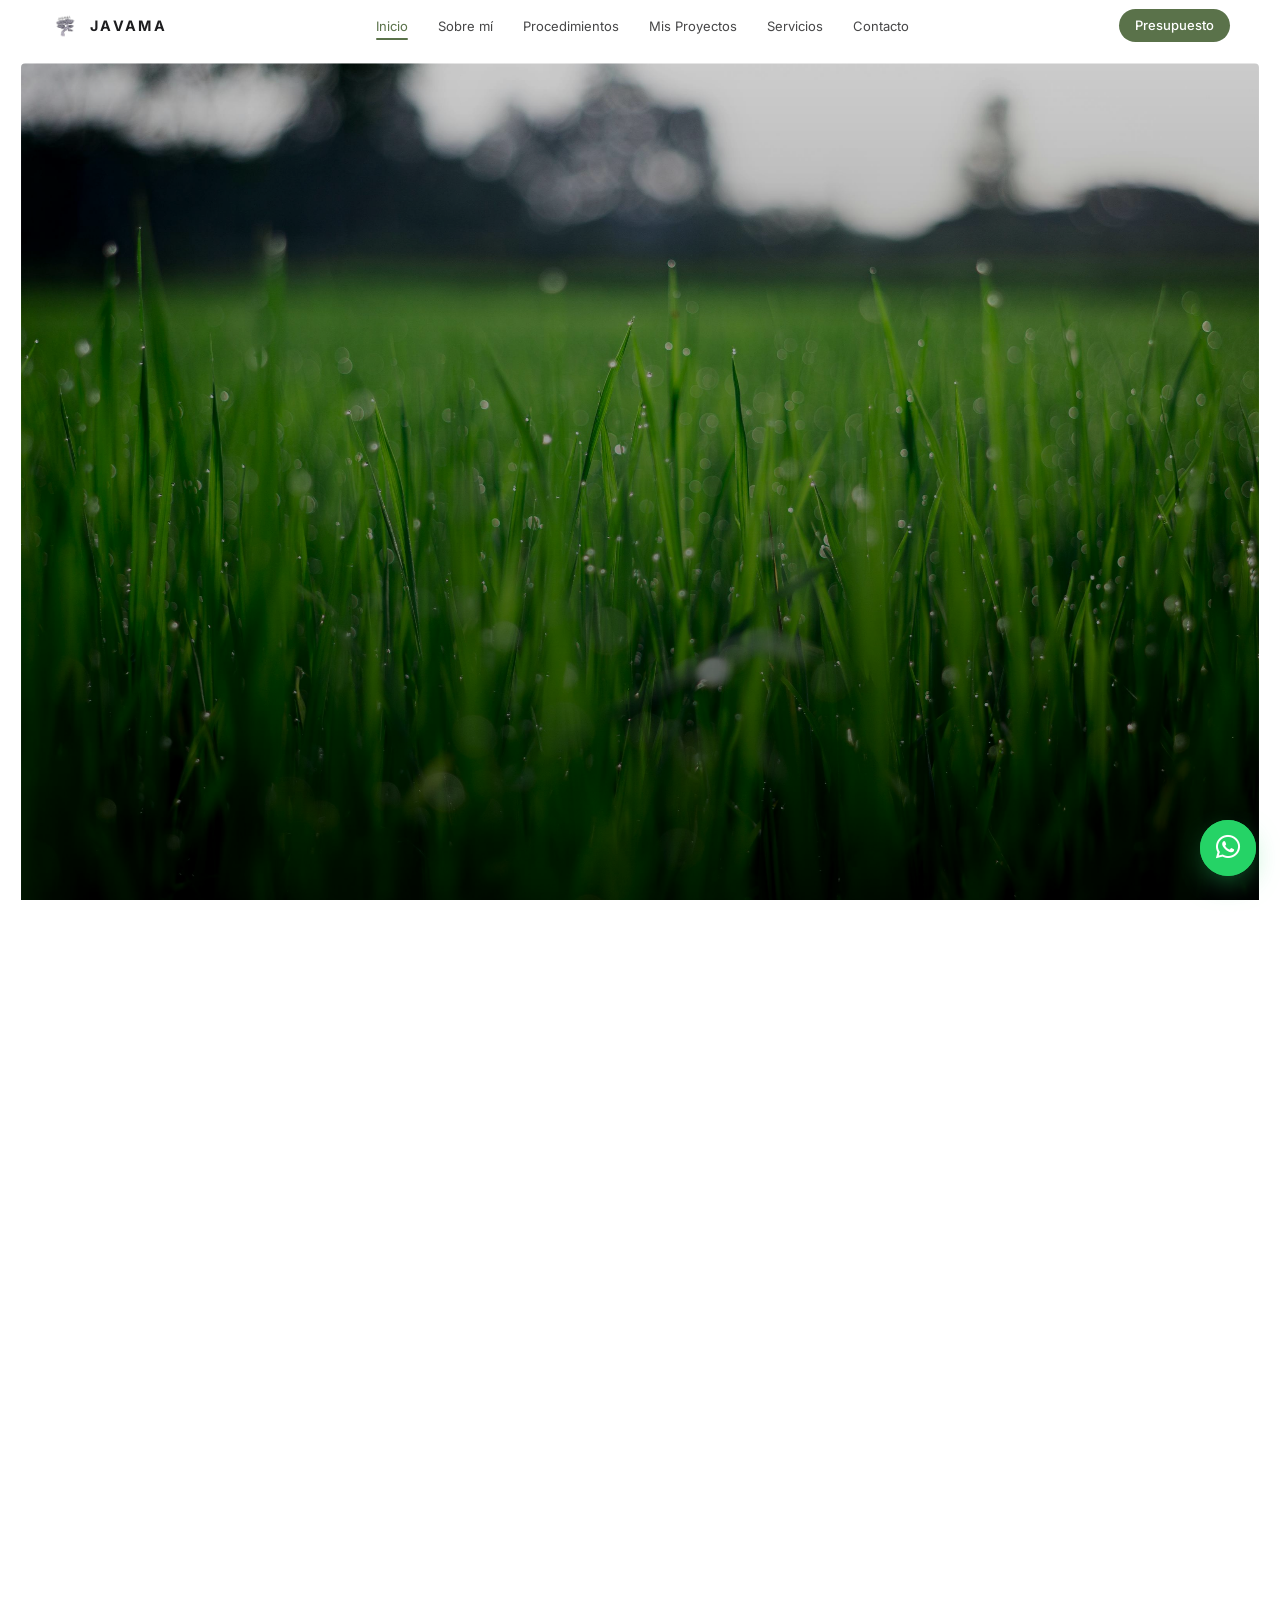
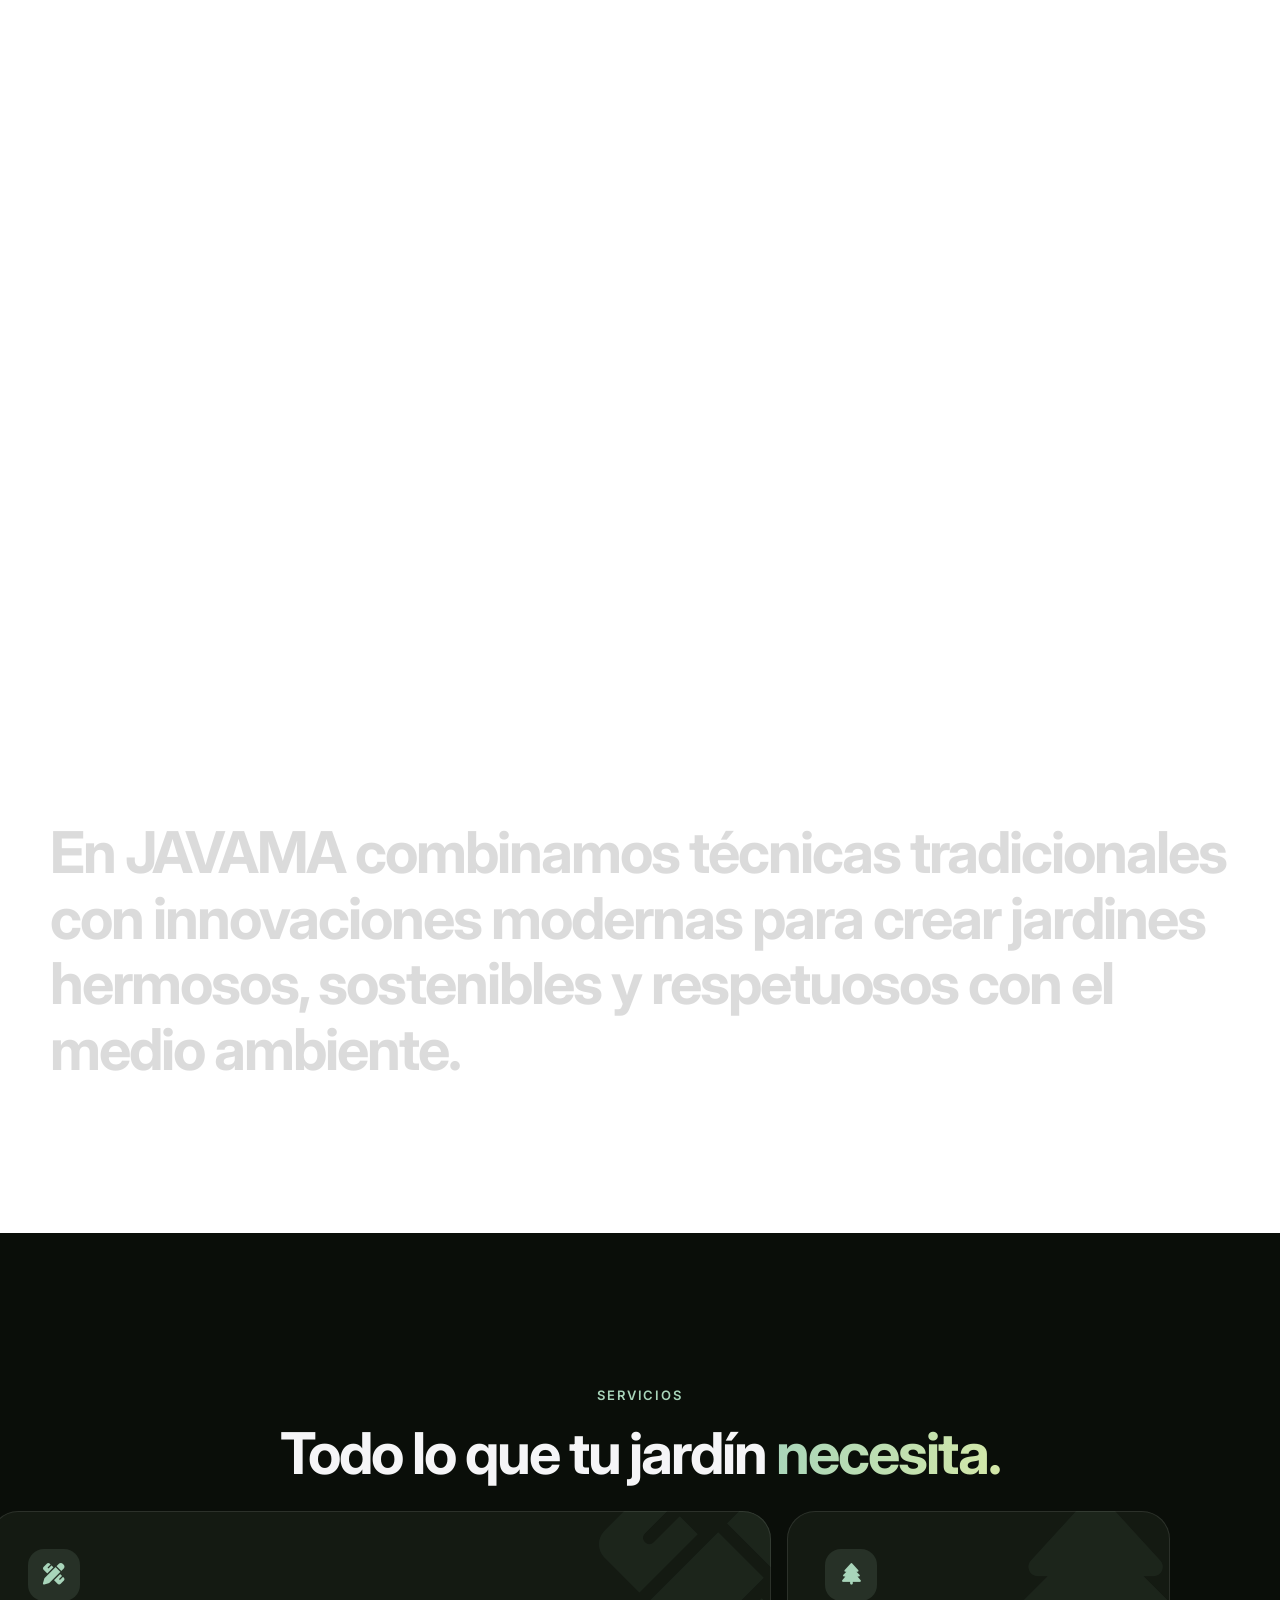
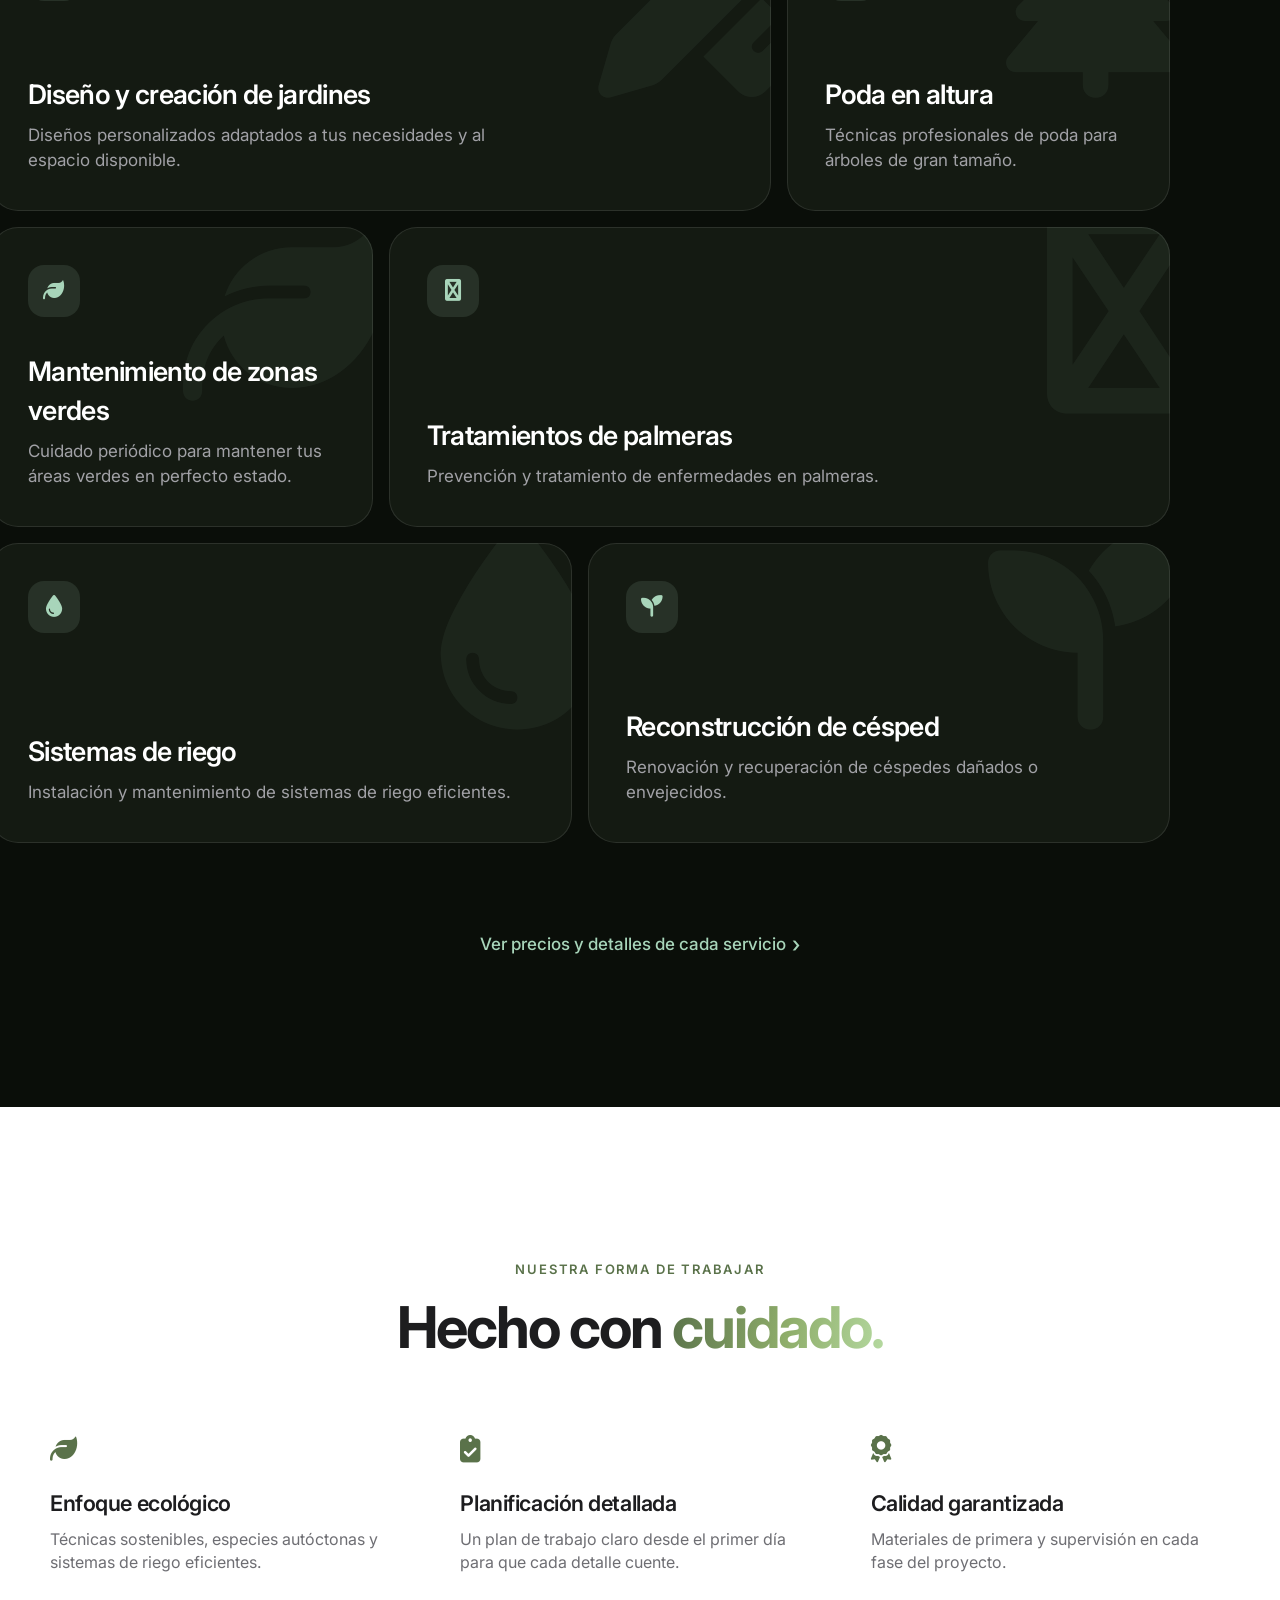
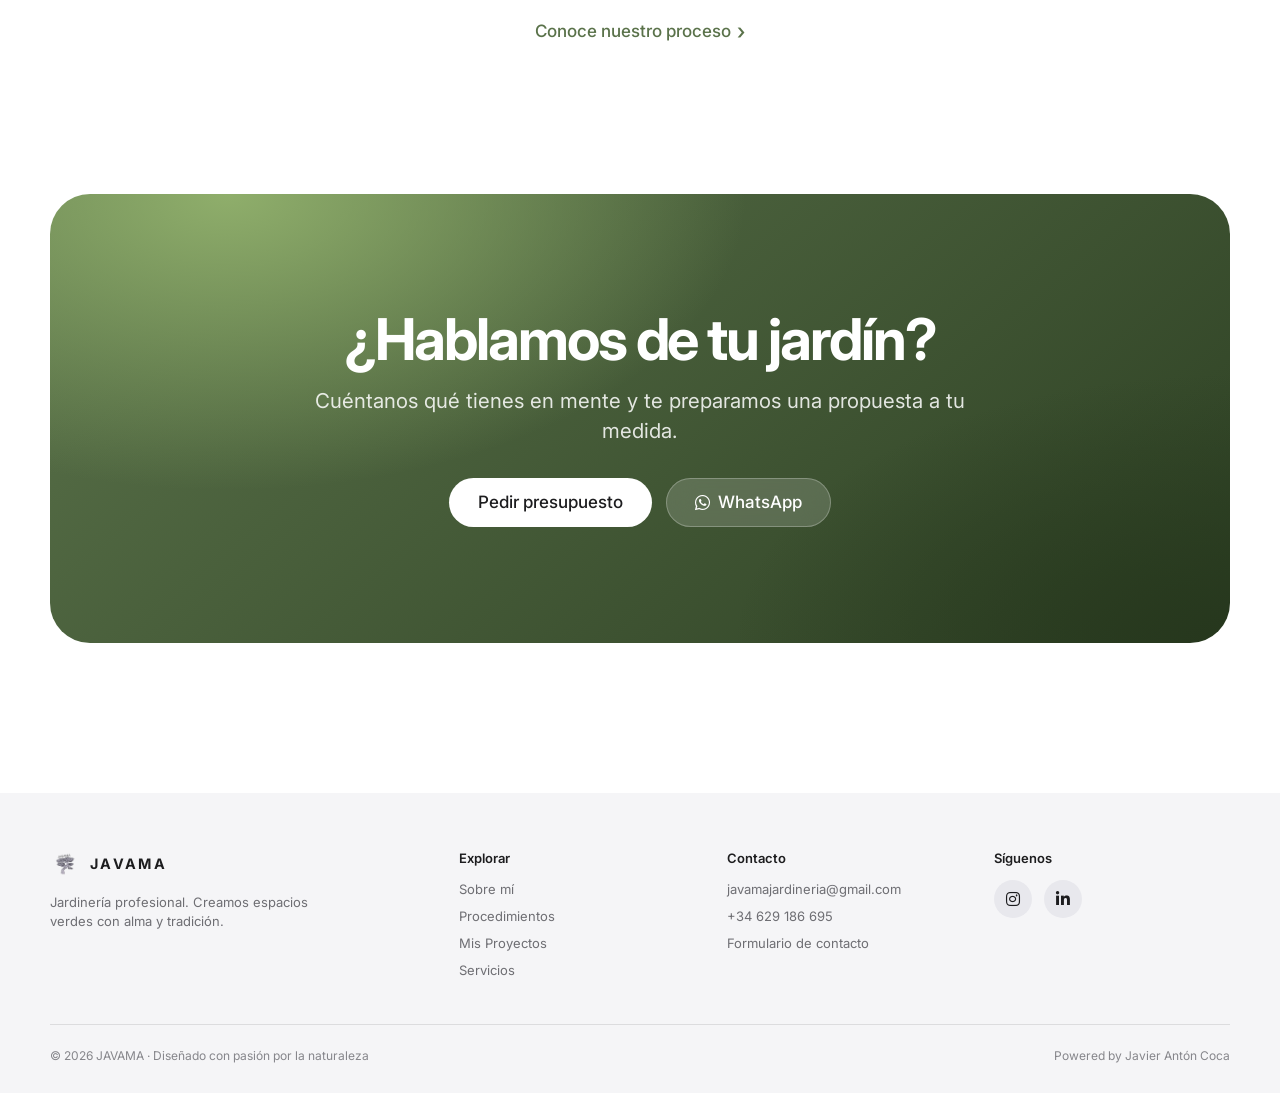
==== commit f319626b: "Anadir pantalla de carga con bonsai y animacion lateral-abajo para servicios" ====
--- a/index.html
+++ b/index.html
@@ -22,6 +22,20 @@
   <link rel="stylesheet" href="css/style.css">
 </head>
 <body>
+<!-- Pantalla de carga (Preloader) con el bonsái -->
+<div id="preloader" class="preloader" aria-hidden="true">
+  <div class="preloader-content">
+    <div class="preloader-bonsai">
+      <img src="img/logo-tight.png" alt="JAVAMA Jardinería" width="130" height="145">
+      <div class="preloader-glow"></div>
+    </div>
+    <div class="preloader-bar">
+      <div class="preloader-progress"></div>
+    </div>
+    <span class="preloader-text">JAVAMA JARDINERÍA</span>
+  </div>
+</div>
+
 <header class="nav" role="banner">
   <div class="nav-in">
     <a href="index.html" class="brand" aria-label="JAVAMA — Inicio"><img src="img/logo.png" alt="" width="30" height="30">JAVAMA</a>
@@ -73,37 +87,37 @@
       <h2 class="h-lg">Todo lo que tu jardín <span class="grad">necesita.</span></h2>
     </div>
     <div class="bento">
-      <article class="tile wide" data-reveal style="--d:0">
+      <article class="tile wide" data-reveal="diag-right-down" style="--d:0">
         <i class="fa-solid fa-pencil-ruler ghost" aria-hidden="true"></i>
         <div class="ico"><i class="fa-solid fa-pencil-ruler"></i></div>
         <h3>Diseño y creación de jardines</h3>
         <p>Diseños personalizados adaptados a tus necesidades y al espacio disponible.</p>
       </article>
-      <article class="tile " data-reveal style="--d:90">
+      <article class="tile" data-reveal="diag-right-down" style="--d:120">
         <i class="fa-solid fa-tree ghost" aria-hidden="true"></i>
         <div class="ico"><i class="fa-solid fa-tree"></i></div>
         <h3>Poda en altura</h3>
         <p>Técnicas profesionales de poda para árboles de gran tamaño.</p>
       </article>
-      <article class="tile " data-reveal style="--d:180">
+      <article class="tile" data-reveal="diag-right-down" style="--d:240">
         <i class="fa-solid fa-leaf ghost" aria-hidden="true"></i>
         <div class="ico"><i class="fa-solid fa-leaf"></i></div>
         <h3>Mantenimiento de zonas verdes</h3>
         <p>Cuidado periódico para mantener tus áreas verdes en perfecto estado.</p>
       </article>
-      <article class="tile wide" data-reveal style="--d:0">
+      <article class="tile wide" data-reveal="diag-right-down" style="--d:360">
         <i class="fa-solid fa-pagelines ghost" aria-hidden="true"></i>
         <div class="ico"><i class="fa-solid fa-pagelines"></i></div>
         <h3>Tratamientos de palmeras</h3>
         <p>Prevención y tratamiento de enfermedades en palmeras.</p>
       </article>
-      <article class="tile half" data-reveal style="--d:90">
+      <article class="tile half" data-reveal="diag-right-down" style="--d:480">
         <i class="fa-solid fa-droplet ghost" aria-hidden="true"></i>
         <div class="ico"><i class="fa-solid fa-droplet"></i></div>
         <h3>Sistemas de riego</h3>
         <p>Instalación y mantenimiento de sistemas de riego eficientes.</p>
       </article>
-      <article class="tile half" data-reveal style="--d:180">
+      <article class="tile half" data-reveal="diag-right-down" style="--d:600">
         <i class="fa-solid fa-seedling ghost" aria-hidden="true"></i>
         <div class="ico"><i class="fa-solid fa-seedling"></i></div>
         <h3>Reconstrucción de césped</h3>
--- a/css/style.css
+++ b/css/style.css
@@ -25,6 +25,90 @@
   --nav-h: 52px;
   --font: -apple-system, BlinkMacSystemFont, "SF Pro Display", "SF Pro Text", "Inter", "Helvetica Neue", Arial, sans-serif;
   --ease: cubic-bezier(0.16, 1, 0.3, 1);
+}
+
+/* ---------- Pantalla de carga (Preloader con Bonsái) ---------- */
+.preloader {
+  position: fixed;
+  inset: 0;
+  z-index: 99999;
+  background: #ffffff;
+  display: flex;
+  align-items: center;
+  justify-content: center;
+  transition: opacity 0.8s cubic-bezier(0.16, 1, 0.3, 1), visibility 0.8s cubic-bezier(0.16, 1, 0.3, 1);
+}
+.preloader.loaded {
+  opacity: 0;
+  visibility: hidden;
+  pointer-events: none;
+}
+.preloader-content {
+  display: flex;
+  flex-direction: column;
+  align-items: center;
+  gap: 20px;
+}
+.preloader-bonsai {
+  position: relative;
+  display: flex;
+  align-items: center;
+  justify-content: center;
+}
+.preloader-bonsai img {
+  width: clamp(120px, 24vw, 160px);
+  height: auto;
+  display: block;
+  animation: preloaderPulse 2s ease-in-out infinite alternate;
+  filter: drop-shadow(0 12px 28px rgba(90, 114, 74, 0.22));
+}
+.preloader-glow {
+  position: absolute;
+  width: 140%;
+  height: 140%;
+  border-radius: 50%;
+  background: radial-gradient(circle, rgba(168, 213, 186, 0.4) 0%, transparent 70%);
+  animation: preloaderGlow 2.5s ease-in-out infinite;
+  z-index: -1;
+}
+.preloader-bar {
+  width: 180px;
+  height: 4px;
+  background: rgba(129, 144, 107, 0.16);
+  border-radius: 99px;
+  overflow: hidden;
+  position: relative;
+}
+.preloader-progress {
+  position: absolute;
+  top: 0;
+  left: 0;
+  height: 100%;
+  width: 0%;
+  background: linear-gradient(90deg, #81906b, #5a724a);
+  border-radius: 99px;
+  animation: preloaderFill 1.4s cubic-bezier(0.65, 0, 0.35, 1) forwards;
+}
+.preloader-text {
+  font-size: 0.76rem;
+  letter-spacing: 0.28em;
+  font-weight: 600;
+  color: #5a724a;
+  text-transform: uppercase;
+  opacity: 0.85;
+}
+@keyframes preloaderPulse {
+  0% { transform: scale(0.95); opacity: 0.85; }
+  100% { transform: scale(1.05); opacity: 1; }
+}
+@keyframes preloaderGlow {
+  0%, 100% { opacity: 0.35; transform: scale(0.85); }
+  50% { opacity: 0.95; transform: scale(1.2); }
+}
+@keyframes preloaderFill {
+  0% { width: 0%; }
+  50% { width: 68%; }
+  100% { width: 100%; }
 }
 
 * { margin: 0; padding: 0; box-sizing: border-box; }
@@ -167,6 +251,8 @@
 .js [data-reveal="scale"] { transform: scale(0.92); }
 .js [data-reveal="left"] { transform: translateX(-50px); }
 .js [data-reveal="right"] { transform: translateX(50px); }
+.js [data-reveal="diag-right-down"],
+.js #servicios .tile[data-reveal] { transform: translate3d(-60px, -45px, 0); }
 .js [data-reveal].in { opacity: 1; transform: none; }
 
 /* Texto que se ilumina palabra a palabra con el scroll */
@@ -279,6 +365,33 @@
 .tile.wide { grid-column: span 4; }
 .tile.half { grid-column: span 3; }
 .tile:hover { transform: translateY(-6px); box-shadow: inset 0 0 0 1px rgba(168, 213, 186, 0.35); }
+
+/* Animación lateral hacia la derecha y hacia abajo en los servicios de inicio */
+#servicios .tile {
+  transition: transform 0.45s var(--ease), box-shadow 0.45s var(--ease);
+}
+#servicios .tile:hover {
+  transform: translate3d(10px, 10px, 0);
+  box-shadow: -10px -10px 30px rgba(0, 0, 0, 0.4), inset 0 0 0 1px rgba(168, 213, 186, 0.45);
+}
+#servicios .tile::after {
+  content: "";
+  position: absolute;
+  inset: -100%;
+  background: linear-gradient(
+    135deg,
+    transparent 35%,
+    rgba(168, 213, 186, 0.16) 50%,
+    transparent 65%
+  );
+  transform: translate3d(-50%, -50%, 0);
+  transition: transform 0.85s var(--ease);
+  pointer-events: none;
+  z-index: 1;
+}
+#servicios .tile:hover::after {
+  transform: translate3d(50%, 50%, 0);
+}
 .tile::before {
   content: ""; position: absolute; inset: 0; z-index: -1; opacity: 0; transition: opacity 0.5s;
   background: radial-gradient(520px circle at var(--mx, 50%) var(--my, 0%), rgba(168, 213, 186, 0.16), transparent 45%);
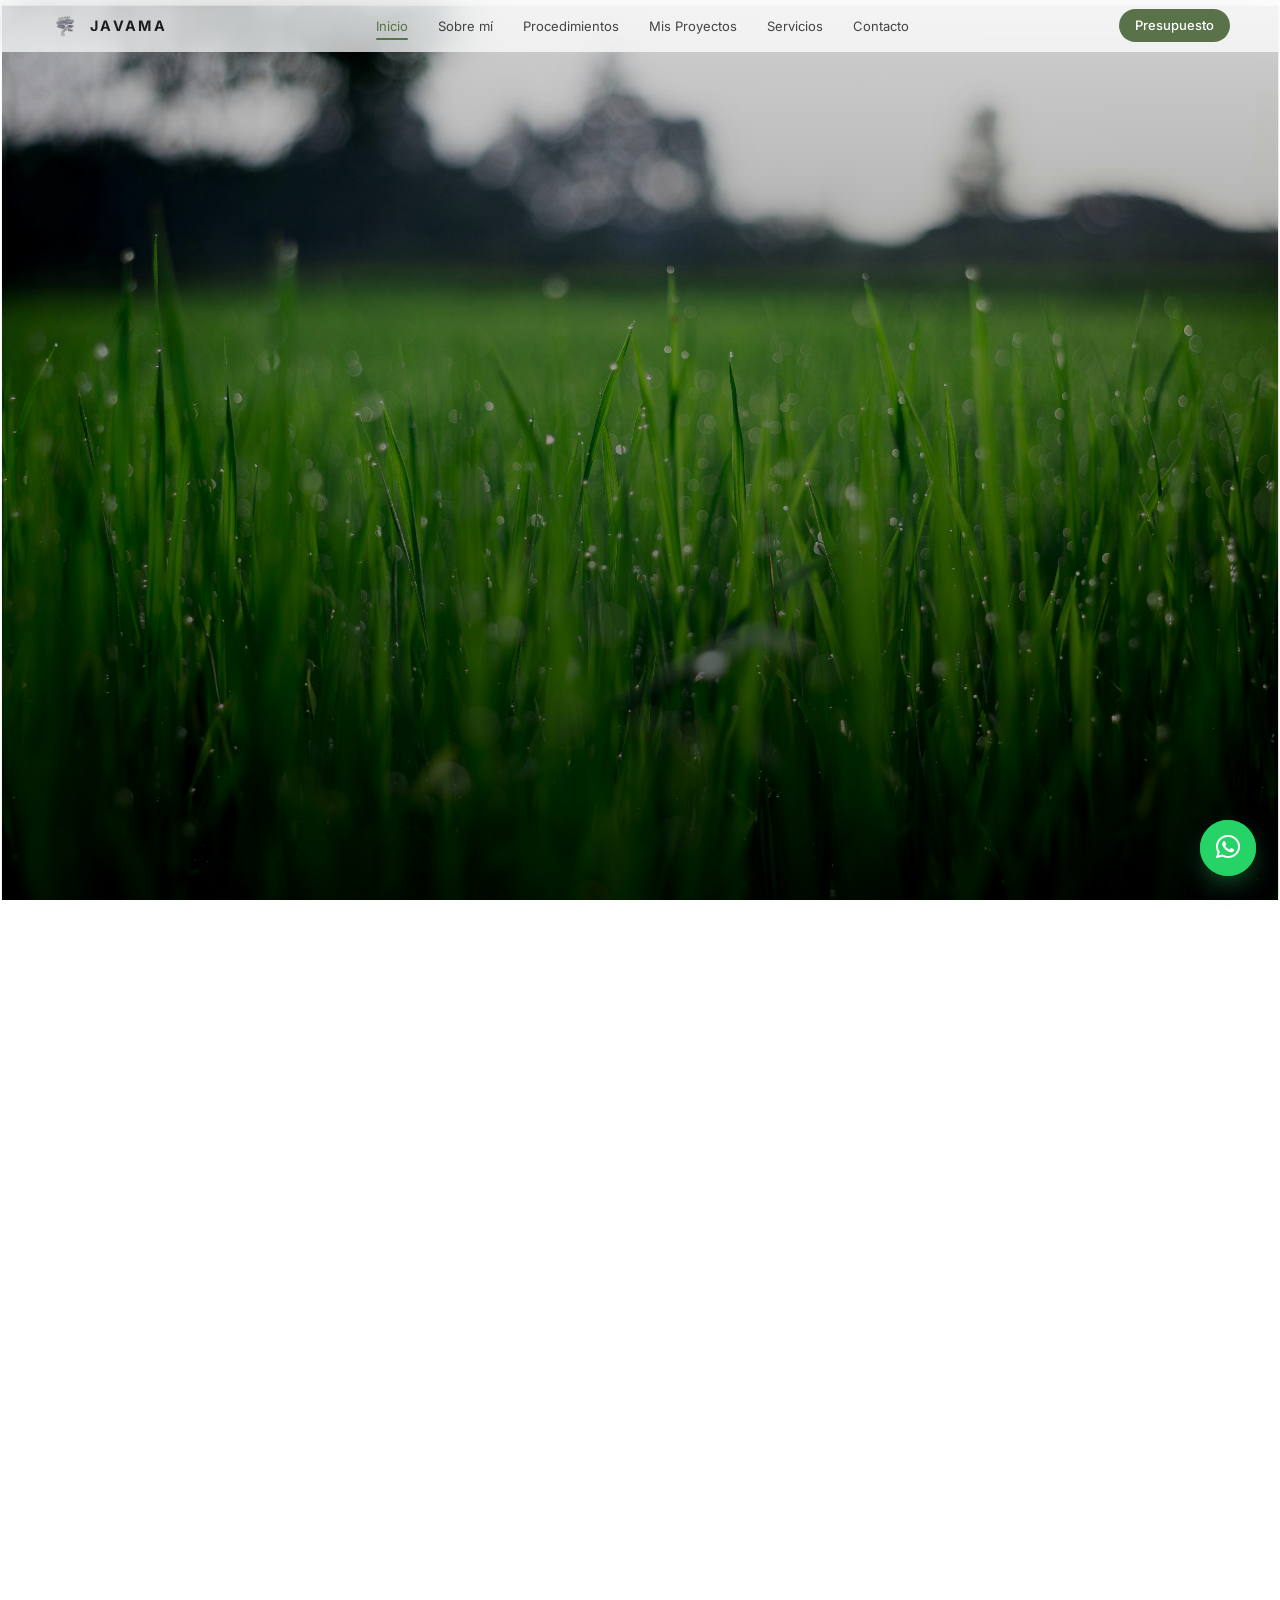
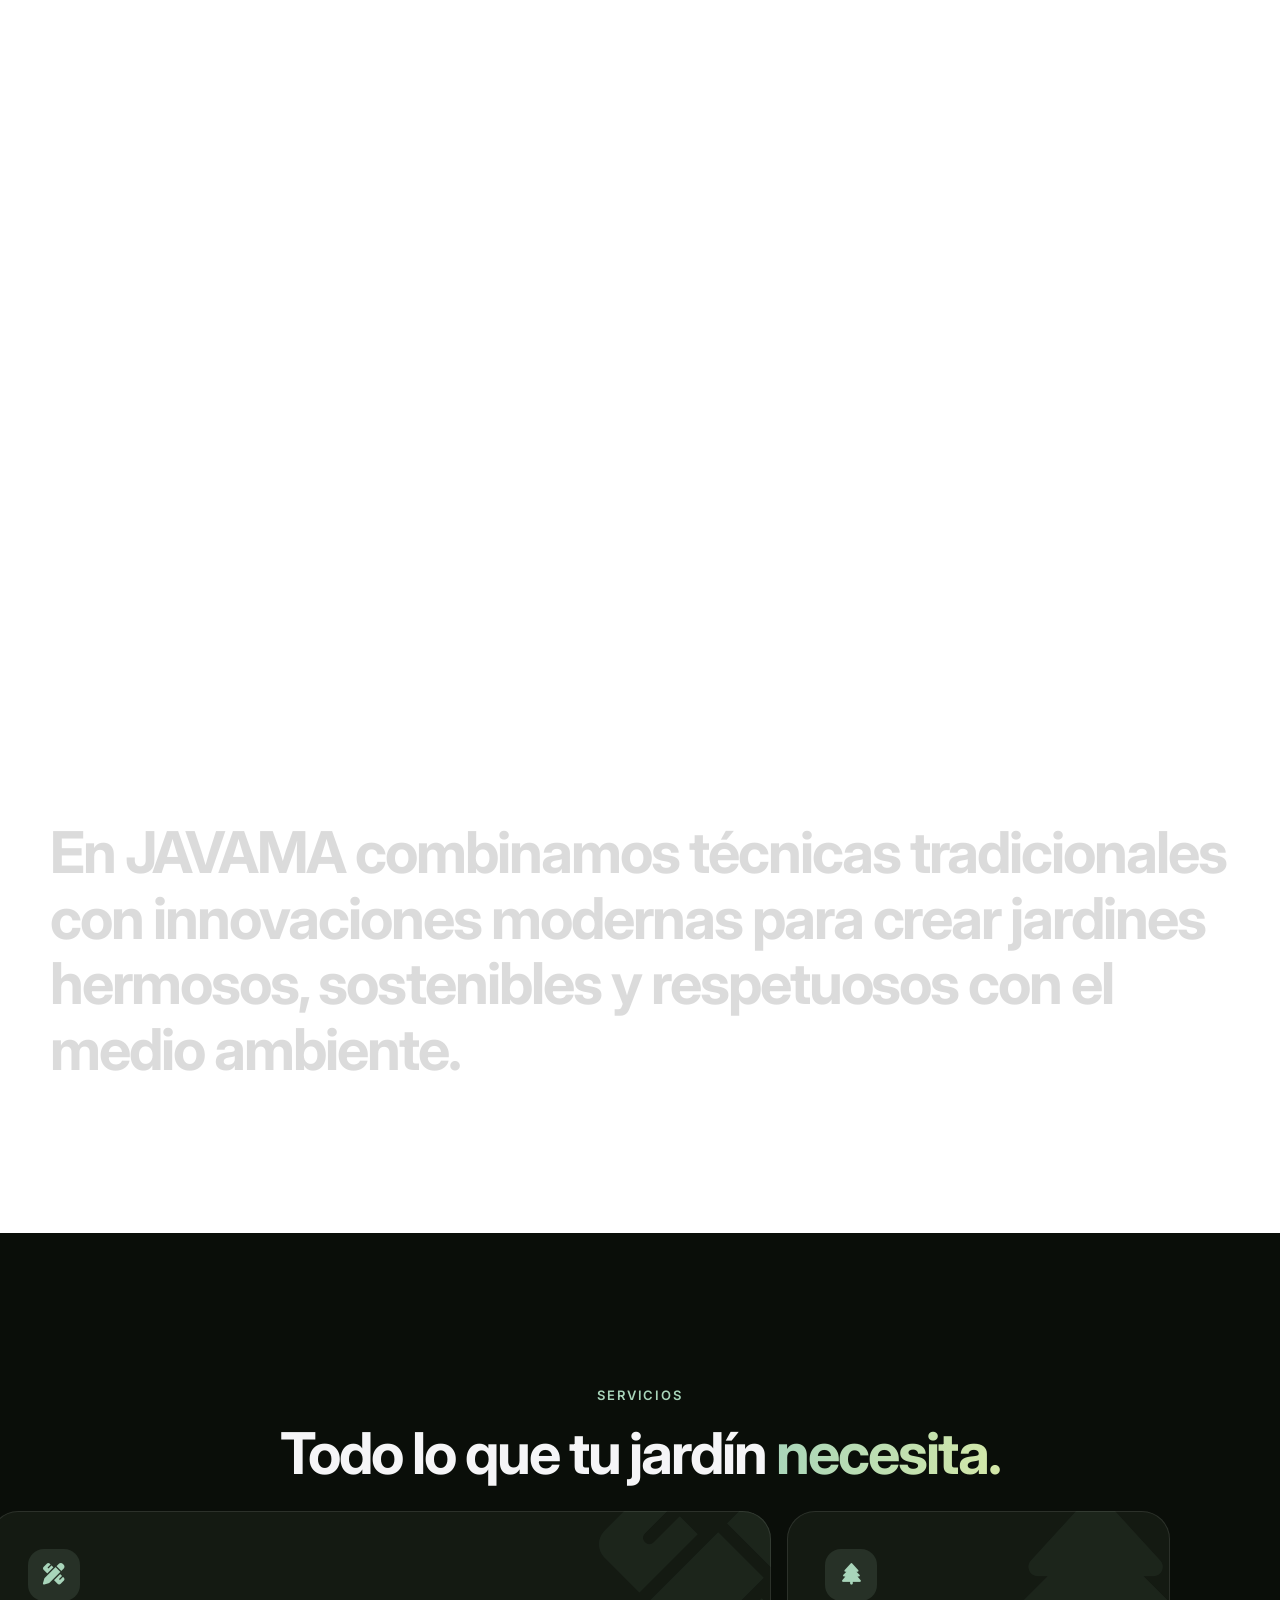
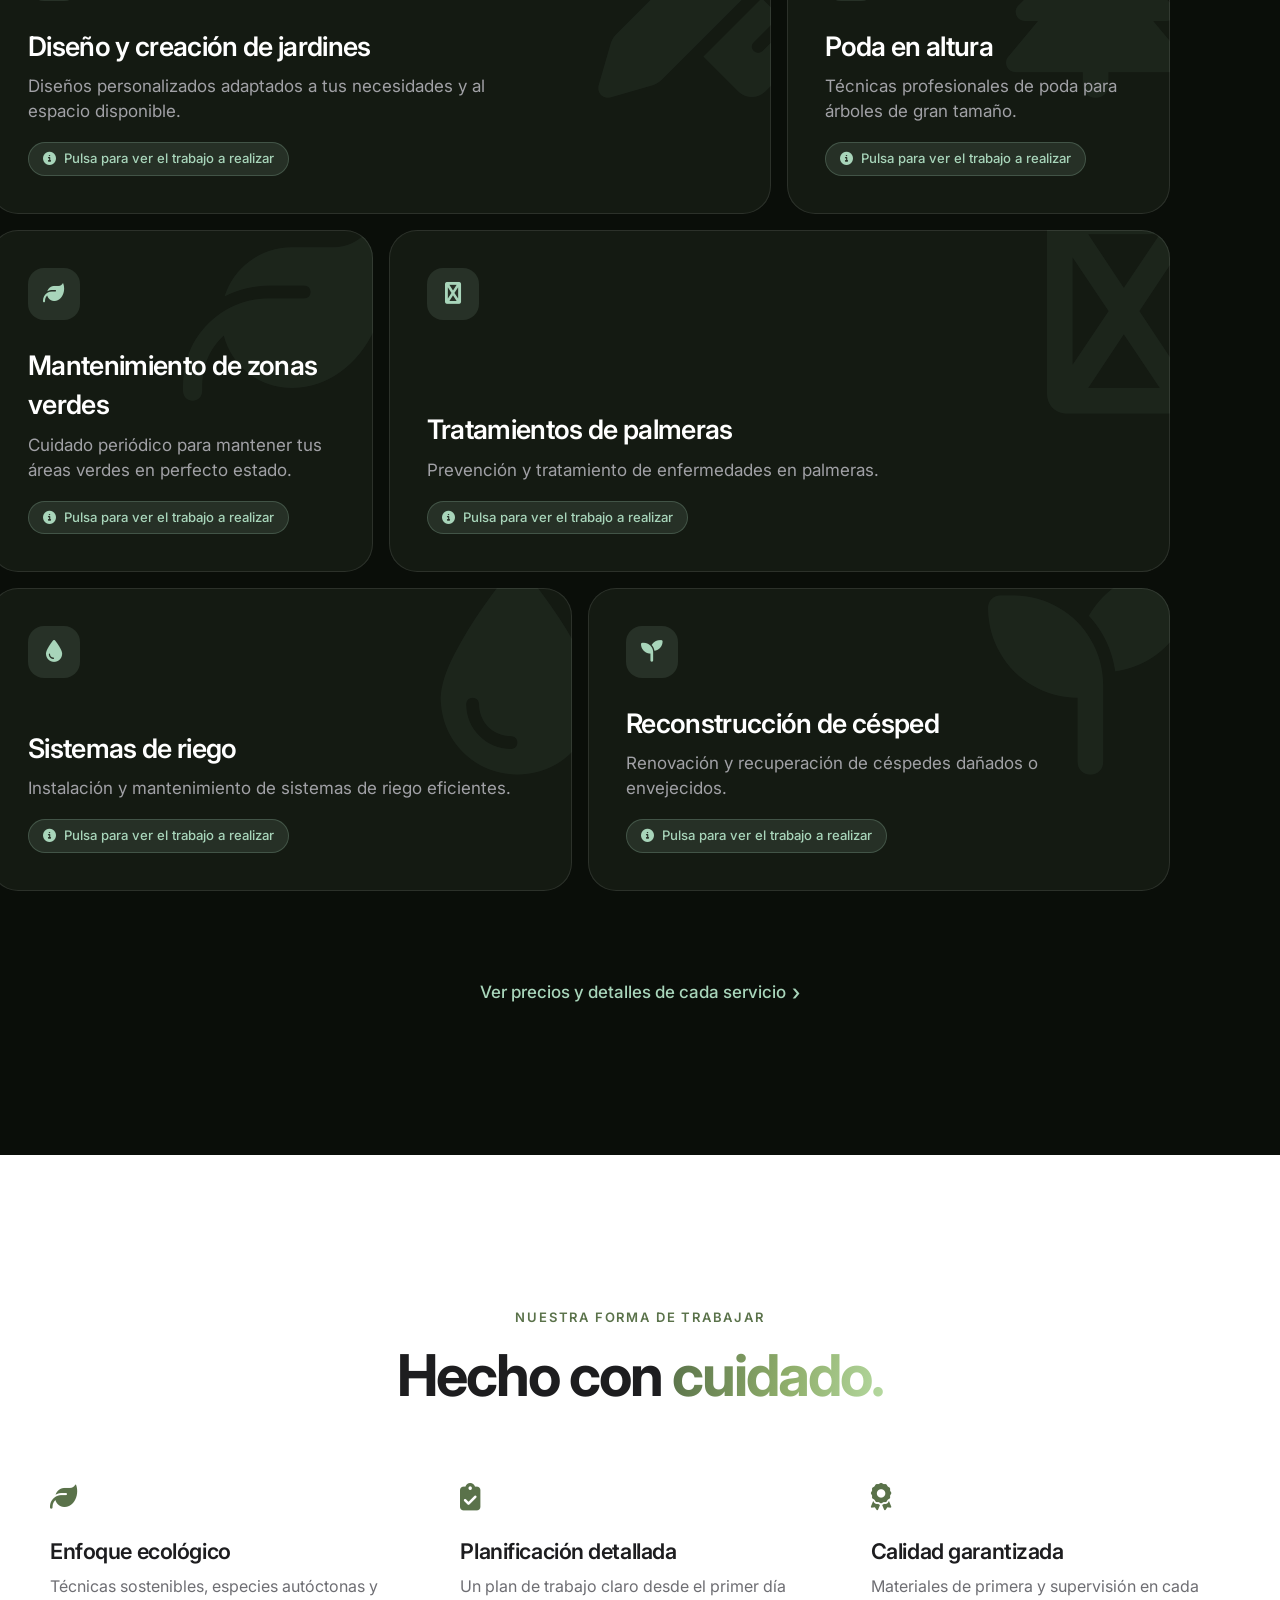
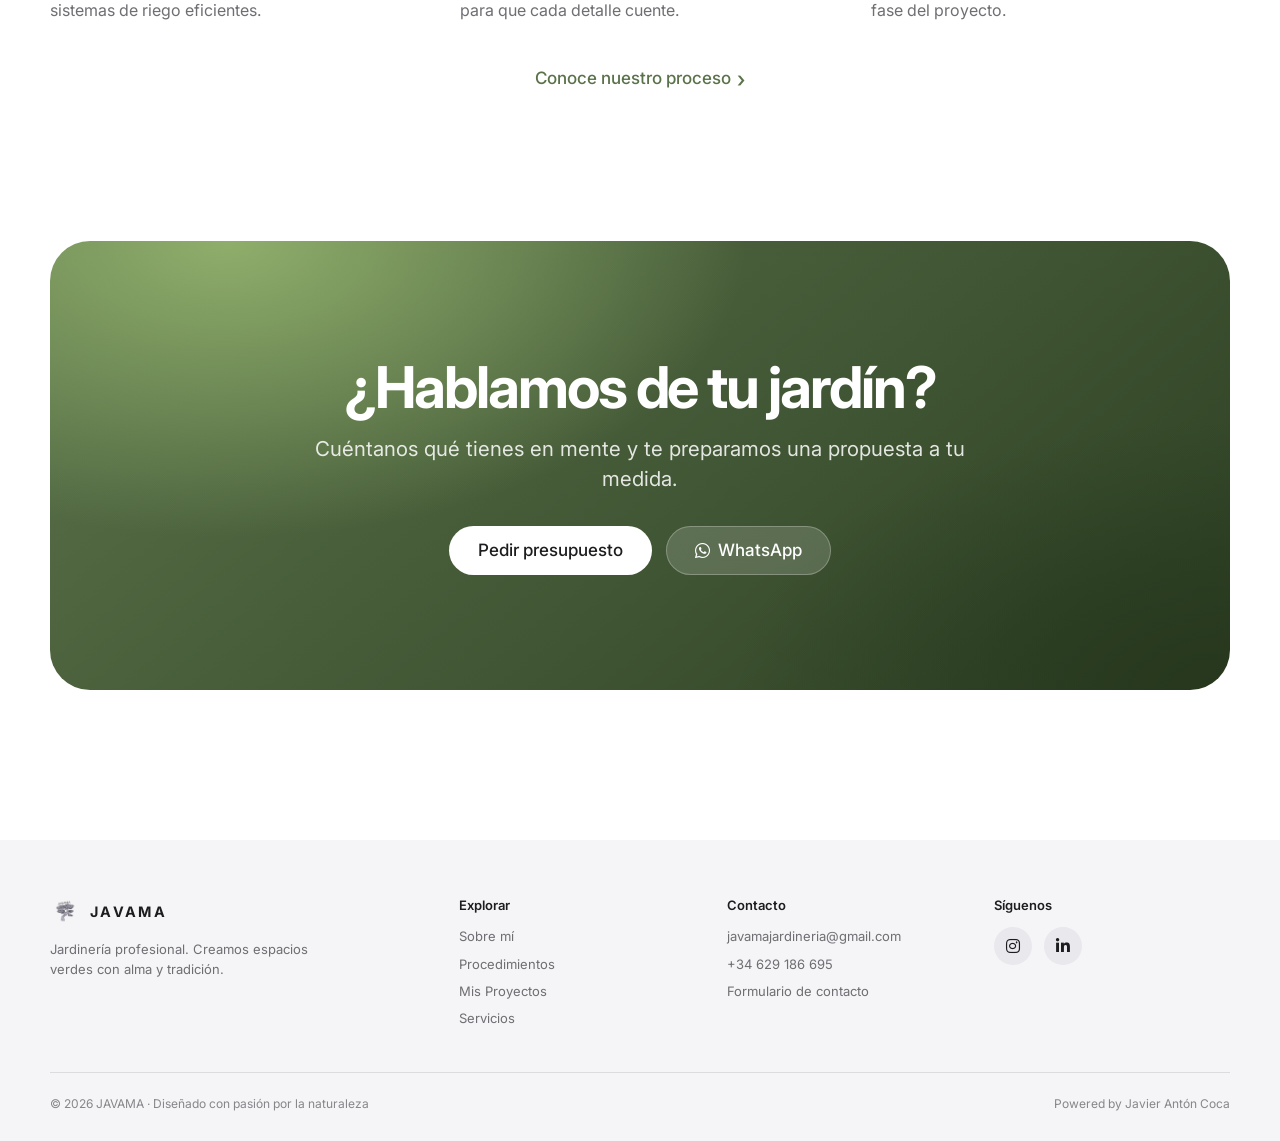
==== commit 357bedd9: "Permitir pulsar en tarjetas de servicios para ver explicacion detallada del trabajo" ====
--- a/index.html
+++ b/index.html
@@ -87,41 +87,88 @@
       <h2 class="h-lg">Todo lo que tu jardín <span class="grad">necesita.</span></h2>
     </div>
     <div class="bento">
-      <article class="tile wide" data-reveal="diag-right-down" style="--d:0">
+      <article class="tile wide" data-reveal="diag-right-down" style="--d:0" data-contact="diseno" data-desc="Diseño paisajístico integral y personalizado que combina estética, funcionalidad y sostenibilidad para transformar tu espacio verde.">
         <i class="fa-solid fa-pencil-ruler ghost" aria-hidden="true"></i>
         <div class="ico"><i class="fa-solid fa-pencil-ruler"></i></div>
         <h3>Diseño y creación de jardines</h3>
         <p>Diseños personalizados adaptados a tus necesidades y al espacio disponible.</p>
-      </article>
-      <article class="tile" data-reveal="diag-right-down" style="--d:120">
+        <span class="tile-badge"><i class="fa-solid fa-circle-info"></i> Pulsa para ver el trabajo a realizar</span>
+        <ul class="data" hidden>
+          <li><i class="fa-solid fa-circle-check"></i><span><strong>Estudio del espacio:</strong> Análisis del terreno, microclima, horas de sol y tipo de suelo.</span></li>
+          <li><i class="fa-solid fa-circle-check"></i><span><strong>Propuesta paisajística:</strong> Selección de plantas resistentes, distribución armónica y zonas de sombra.</span></li>
+          <li><i class="fa-solid fa-circle-check"></i><span><strong>Preparación del suelo:</strong> Movimiento de tierras, nivelación y aporte de sustrato y materia orgánica.</span></li>
+          <li><i class="fa-solid fa-circle-check"></i><span><strong>Plantación y acabados:</strong> Colocación de especies vegetales, gravas decorativas, borduras y primer riego.</span></li>
+        </ul>
+      </article>
+
+      <article class="tile" data-reveal="diag-right-down" style="--d:120" data-contact="poda" data-desc="Servicio técnico especializado de poda en altura y de seguridad en árboles de gran porte, garantizando la salud del ejemplar y la protección de su entorno.">
         <i class="fa-solid fa-tree ghost" aria-hidden="true"></i>
         <div class="ico"><i class="fa-solid fa-tree"></i></div>
         <h3>Poda en altura</h3>
         <p>Técnicas profesionales de poda para árboles de gran tamaño.</p>
-      </article>
-      <article class="tile" data-reveal="diag-right-down" style="--d:240">
+        <span class="tile-badge"><i class="fa-solid fa-circle-info"></i> Pulsa para ver el trabajo a realizar</span>
+        <ul class="data" hidden>
+          <li><i class="fa-solid fa-circle-check"></i><span><strong>Inspección estructural:</strong> Detección de ramas secas, quebradas, enfermas o con riesgo de caída.</span></li>
+          <li><i class="fa-solid fa-circle-check"></i><span><strong>Acceso y seguridad:</strong> Técnicas de trepa con arnés homologado o cesta elevadora según la ubicación.</span></li>
+          <li><i class="fa-solid fa-circle-check"></i><span><strong>Poda controlada:</strong> Cortes limpios de formación, aclareo de copa o reducción de carga en ramas principales.</span></li>
+          <li><i class="fa-solid fa-circle-check"></i><span><strong>Desescombro y limpieza:</strong> Trituración o retirada completa de restos vegetales dejando el área limpia.</span></li>
+        </ul>
+      </article>
+
+      <article class="tile" data-reveal="diag-right-down" style="--d:240" data-contact="mantenimiento" data-desc="Mantenimiento periódico y exhaustivo de zonas verdes particulares y comunitarias para asegurar un jardín sano, vigoroso y presentable en cualquier estación.">
         <i class="fa-solid fa-leaf ghost" aria-hidden="true"></i>
         <div class="ico"><i class="fa-solid fa-leaf"></i></div>
         <h3>Mantenimiento de zonas verdes</h3>
         <p>Cuidado periódico para mantener tus áreas verdes en perfecto estado.</p>
-      </article>
-      <article class="tile wide" data-reveal="diag-right-down" style="--d:360">
+        <span class="tile-badge"><i class="fa-solid fa-circle-info"></i> Pulsa para ver el trabajo a realizar</span>
+        <ul class="data" hidden>
+          <li><i class="fa-solid fa-circle-check"></i><span><strong>Cuidado del césped:</strong> Siega periódica, perfilado de bordillos, escarificado y control de malas hierbas.</span></li>
+          <li><i class="fa-solid fa-circle-check"></i><span><strong>Poda y recorte:</strong> Formación de setos, recorte de arbustos y mantenimiento de parterres.</span></li>
+          <li><i class="fa-solid fa-circle-check"></i><span><strong>Abonado y fitosanitarios:</strong> Fertilización equilibrada estacional y tratamientos preventivos.</span></li>
+          <li><i class="fa-solid fa-circle-check"></i><span><strong>Control de riego:</strong> Revisión periódica de goteros, difusores y ajuste de tiempos según clima.</span></li>
+        </ul>
+      </article>
+
+      <article class="tile wide" data-reveal="diag-right-down" style="--d:360" data-contact="palmeras" data-desc="Tratamientos preventivos y curativos avanzados contra plagas destructoras como el picudo rojo, acompañados de poda sanitaria y cepillado experto.">
         <i class="fa-solid fa-pagelines ghost" aria-hidden="true"></i>
         <div class="ico"><i class="fa-solid fa-pagelines"></i></div>
         <h3>Tratamientos de palmeras</h3>
         <p>Prevención y tratamiento de enfermedades en palmeras.</p>
-      </article>
-      <article class="tile half" data-reveal="diag-right-down" style="--d:480">
+        <span class="tile-badge"><i class="fa-solid fa-circle-info"></i> Pulsa para ver el trabajo a realizar</span>
+        <ul class="data" hidden>
+          <li><i class="fa-solid fa-circle-check"></i><span><strong>Diagnóstico sanitario:</strong> Examen minucioso del penacho y detección temprana del picudo rojo.</span></li>
+          <li><i class="fa-solid fa-circle-check"></i><span><strong>Endoterapia y tratamientos:</strong> Inyecciones al tronco de dosis controlada o duchas foliares autorizadas.</span></li>
+          <li><i class="fa-solid fa-circle-check"></i><span><strong>Poda sanitaria:</strong> Corte de hojas secas respetando la corona y afeitado de valonas.</span></li>
+          <li><i class="fa-solid fa-circle-check"></i><span><strong>Calendario preventivo:</strong> Protocolo de seguimiento y refuerzo en meses de calor y vuelo de la plaga.</span></li>
+        </ul>
+      </article>
+
+      <article class="tile half" data-reveal="diag-right-down" style="--d:480" data-contact="riego" data-desc="Diseño e instalación de redes de riego automático a medida, optimizando el consumo hídrico y garantizando una cobertura uniforme en todo el jardín.">
         <i class="fa-solid fa-droplet ghost" aria-hidden="true"></i>
         <div class="ico"><i class="fa-solid fa-droplet"></i></div>
         <h3>Sistemas de riego</h3>
         <p>Instalación y mantenimiento de sistemas de riego eficientes.</p>
-      </article>
-      <article class="tile half" data-reveal="diag-right-down" style="--d:600">
+        <span class="tile-badge"><i class="fa-solid fa-circle-info"></i> Pulsa para ver el trabajo a realizar</span>
+        <ul class="data" hidden>
+          <li><i class="fa-solid fa-circle-check"></i><span><strong>Cálculo de caudal y presión:</strong> Sectorización por zonas según sol, sombra y tipología de plantas.</span></li>
+          <li><i class="fa-solid fa-circle-check"></i><span><strong>Instalación hidráulica:</strong> Zanjeado, tubería enterrada, colectores y electroválvulas en arqueta.</span></li>
+          <li><i class="fa-solid fa-circle-check"></i><span><strong>Emisores de agua:</strong> Montaje de aspersores de turbina, difusores o goteo autocompensante.</span></li>
+          <li><i class="fa-solid fa-circle-check"></i><span><strong>Automatización:</strong> Programador digital con sensores de lluvia para un ahorro real de agua.</span></li>
+        </ul>
+      </article>
+
+      <article class="tile half" data-reveal="diag-right-down" style="--d:600" data-contact="cesped" data-desc="Regeneración y sustitución de praderas degradadas, aplicando técnicas de resiembra intensiva o instalación de tepes naturales listos para pisar.">
         <i class="fa-solid fa-seedling ghost" aria-hidden="true"></i>
         <div class="ico"><i class="fa-solid fa-seedling"></i></div>
         <h3>Reconstrucción de césped</h3>
         <p>Renovación y recuperación de céspedes dañados o envejecidos.</p>
+        <span class="tile-badge"><i class="fa-solid fa-circle-info"></i> Pulsa para ver el trabajo a realizar</span>
+        <ul class="data" hidden>
+          <li><i class="fa-solid fa-circle-check"></i><span><strong>Regeneración del terreno:</strong> Escarificado enérgico para retirar fieltro, aireado y descompactado.</span></li>
+          <li><i class="fa-solid fa-circle-check"></i><span><strong>Enmienda y recebo:</strong> Extendido de mezcla de arena de sílice y compost orgánico de alta calidad.</span></li>
+          <li><i class="fa-solid fa-circle-check"></i><span><strong>Siembra o tepe:</strong> Resiembra con semilla profesional de alta densidad o colocación de rollos de tepe fresco.</span></li>
+          <li><i class="fa-solid fa-circle-check"></i><span><strong>Rulado y fertilización:</strong> Compactación suave, abono enraizante y puesta a punto del riego inicial.</span></li>
+        </ul>
       </article>
     </div>
     <p class="center" style="margin-top:44px" data-reveal><a href="servicios.html" class="link-more">Ver precios y detalles de cada servicio</a></p>
@@ -158,6 +205,18 @@
 
 </main>
 
+<div class="sheet" role="dialog" aria-modal="true" aria-label="Detalle del servicio">
+  <div class="sheet-card">
+    <button class="sheet-close" aria-label="Cerrar"><i class="fa-solid fa-xmark"></i></button>
+    <div class="ico"></div>
+    <h3></h3>
+    <span class="price"></span>
+    <p class="desc"></p>
+    <ul></ul>
+    <a href="contacto.html#formulario" class="btn btn-primary">Pedir presupuesto para este servicio</a>
+  </div>
+</div>
+
 <footer class="footer">
   <div class="container">
     <div class="footer-grid">
--- a/css/style.css
+++ b/css/style.css
@@ -361,6 +361,30 @@
   background: var(--dark-2); box-shadow: inset 0 0 0 1px var(--dark-line);
   display: flex; flex-direction: column; justify-content: flex-end;
   transition: transform 0.7s var(--ease), box-shadow 0.4s;
+  cursor: pointer;
+  user-select: none;
+}
+.tile-badge {
+  display: inline-flex;
+  align-items: center;
+  gap: 8px;
+  align-self: flex-start;
+  margin-top: 18px;
+  font-size: 0.82rem;
+  font-weight: 500;
+  color: var(--green-3);
+  background: rgba(168, 213, 186, 0.12);
+  padding: 6px 14px;
+  border-radius: 999px;
+  border: 1px solid rgba(168, 213, 186, 0.22);
+  transition: background 0.35s var(--ease), transform 0.35s var(--ease), color 0.3s;
+  position: relative;
+  z-index: 2;
+}
+.tile:hover .tile-badge {
+  background: rgba(168, 213, 186, 0.25);
+  transform: translateX(4px);
+  color: #fff;
 }
 .tile.wide { grid-column: span 4; }
 .tile.half { grid-column: span 3; }
@@ -527,6 +551,7 @@
 .sheet .ico { font-size: 1.8rem; color: var(--green); margin-bottom: 14px; }
 .sheet h3 { font-size: clamp(1.8rem, 4vw, 2.4rem); letter-spacing: -0.035em; line-height: 1.08; font-weight: 700; padding-right: 40px; }
 .sheet .price { display: inline-block; margin: 14px 0; font-weight: 600; color: var(--green); background: rgba(90, 114, 74, 0.12); padding: 5px 14px; border-radius: 999px; }
+.sheet .price:empty { display: none !important; }
 .sheet .desc { color: var(--ink-2); font-size: 1.1rem; margin-bottom: 24px; }
 .sheet ul { display: grid; gap: 0; margin-bottom: 30px; border-top: 1px solid var(--line); }
 .sheet li { padding: 14px 0; border-bottom: 1px solid var(--line); display: flex; gap: 12px; align-items: baseline; }
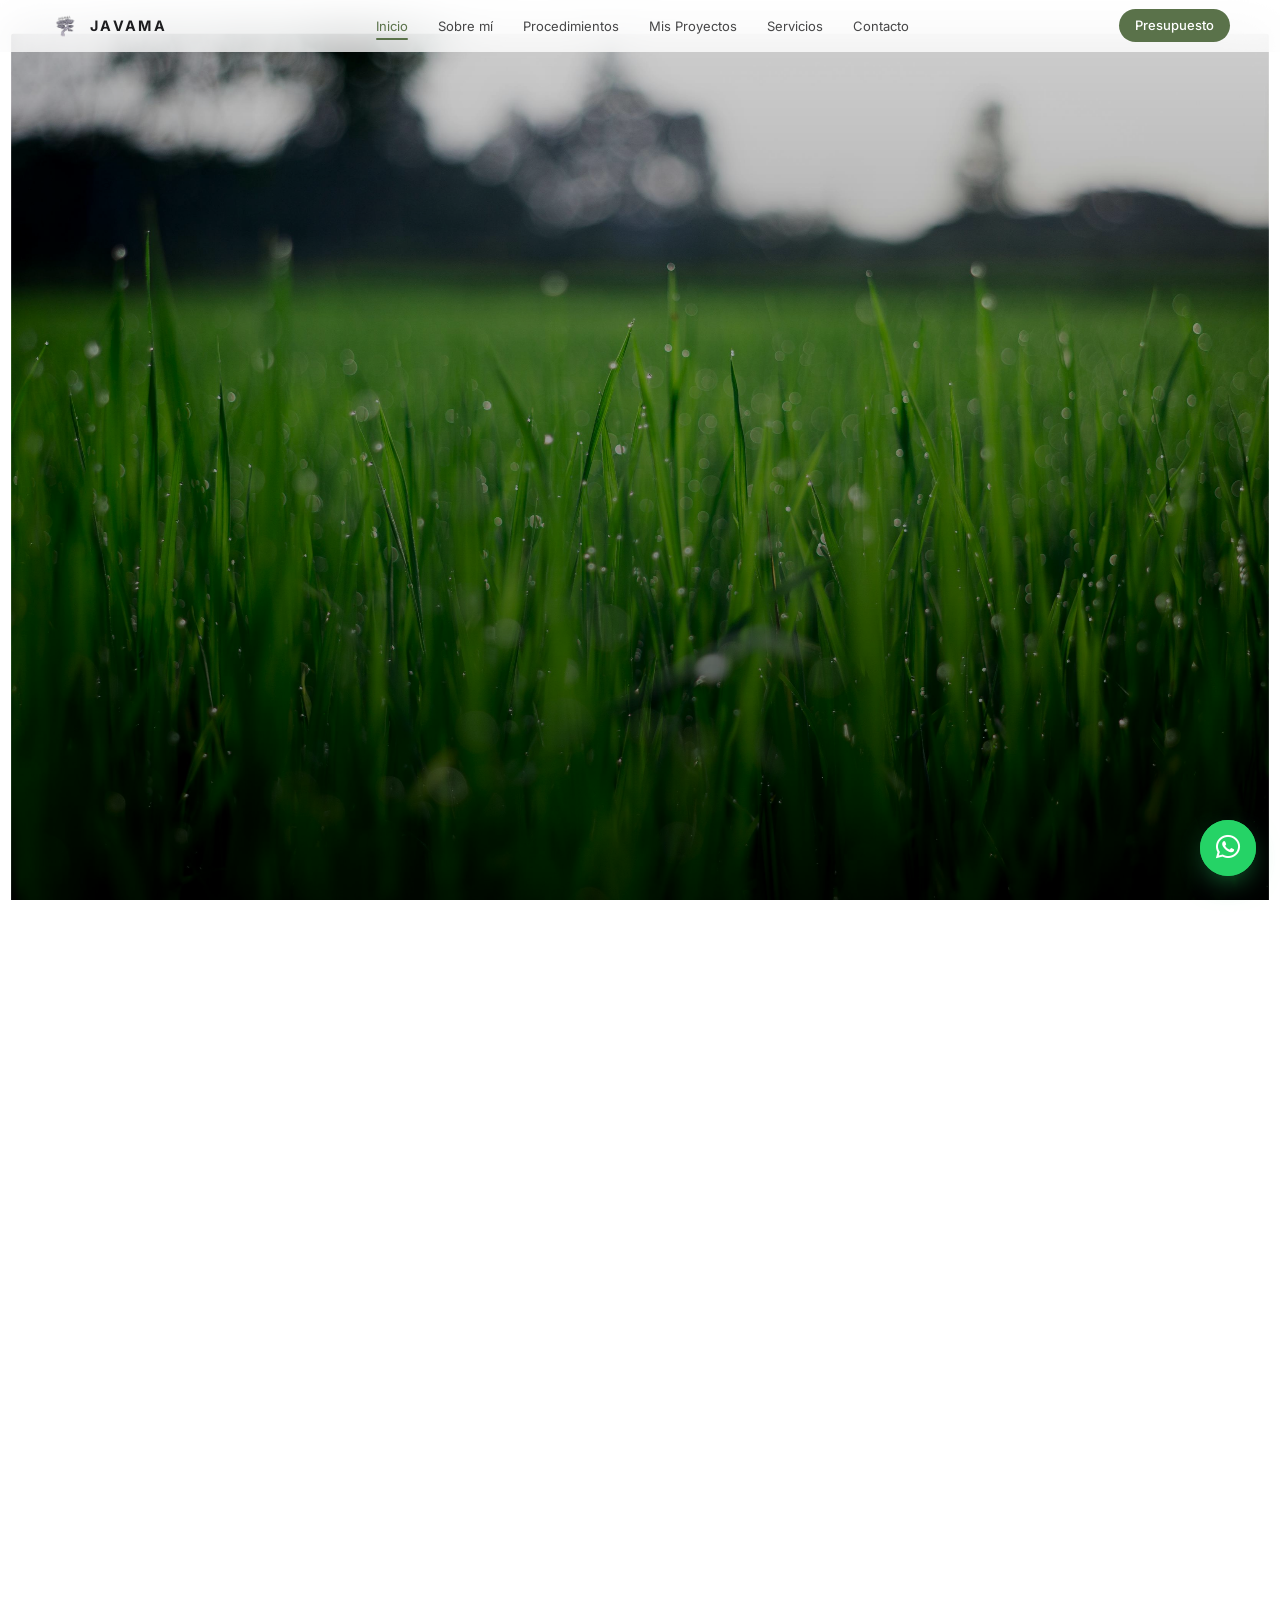
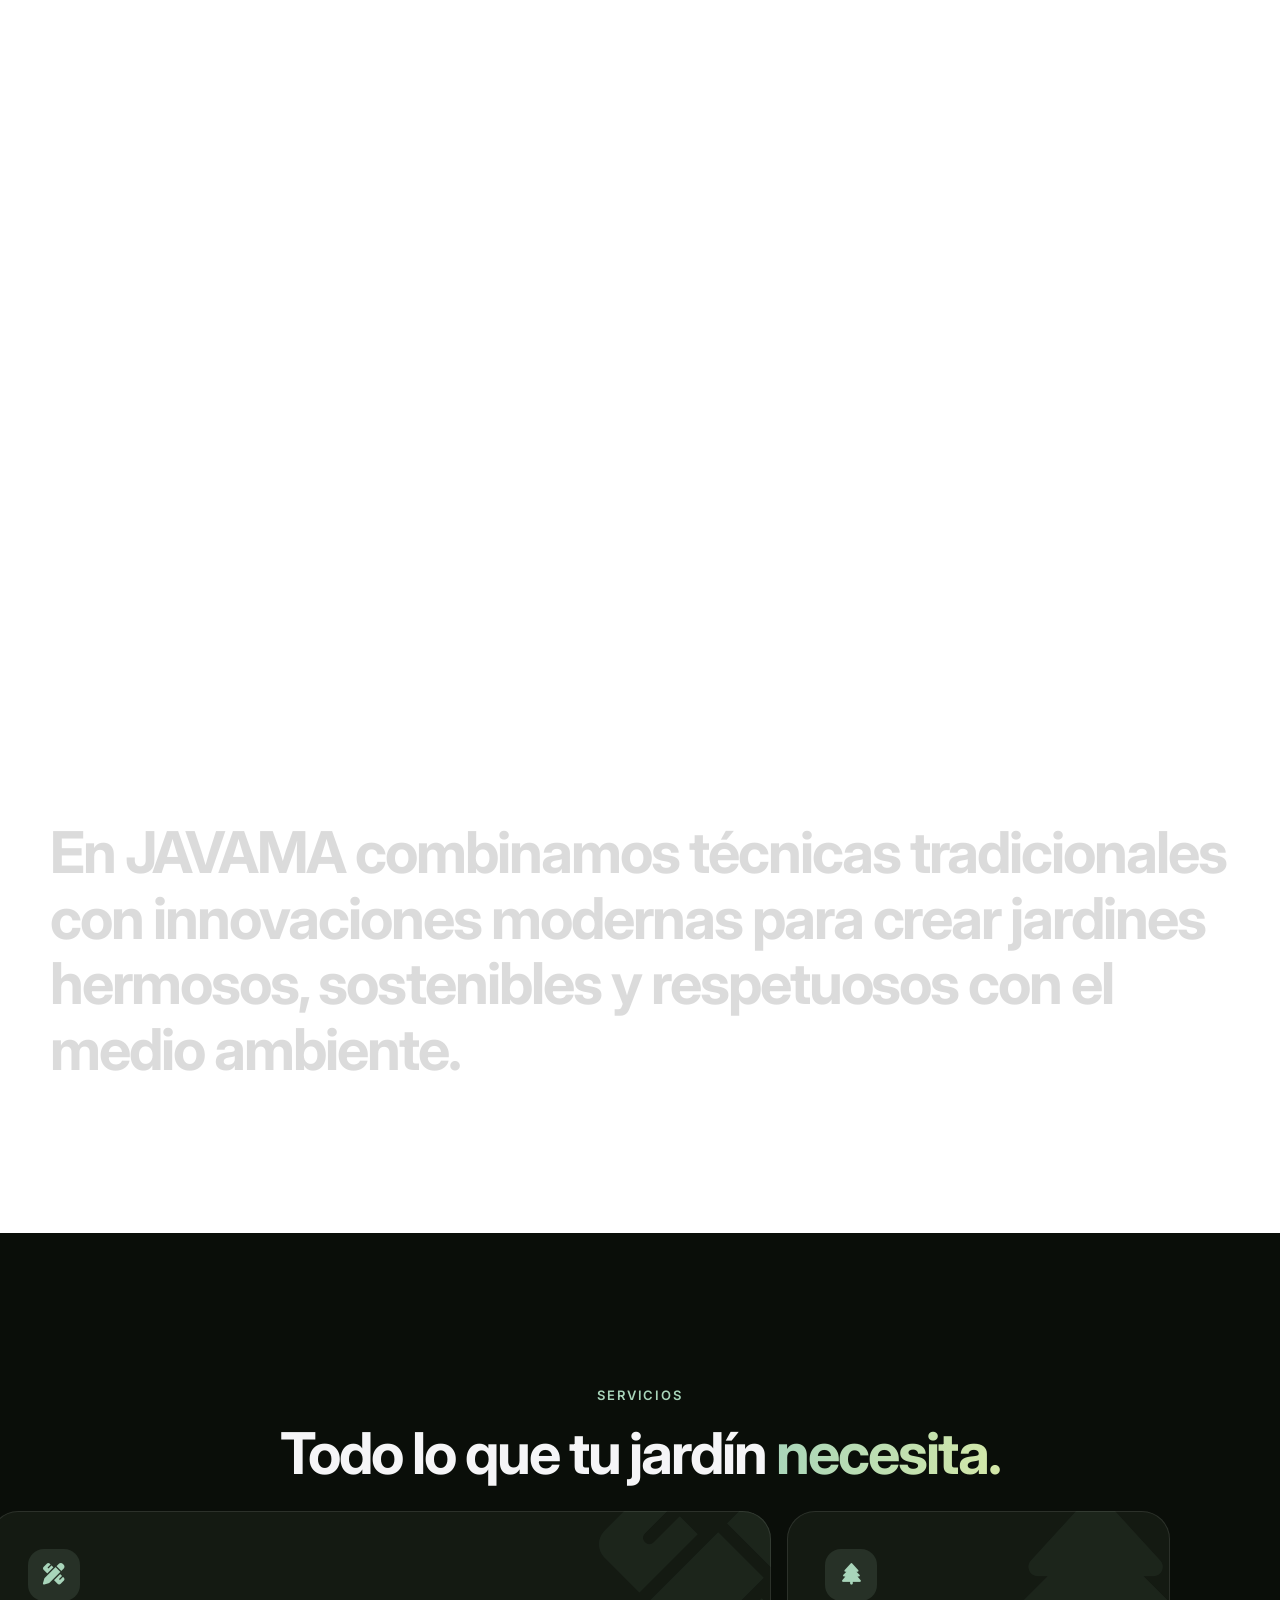
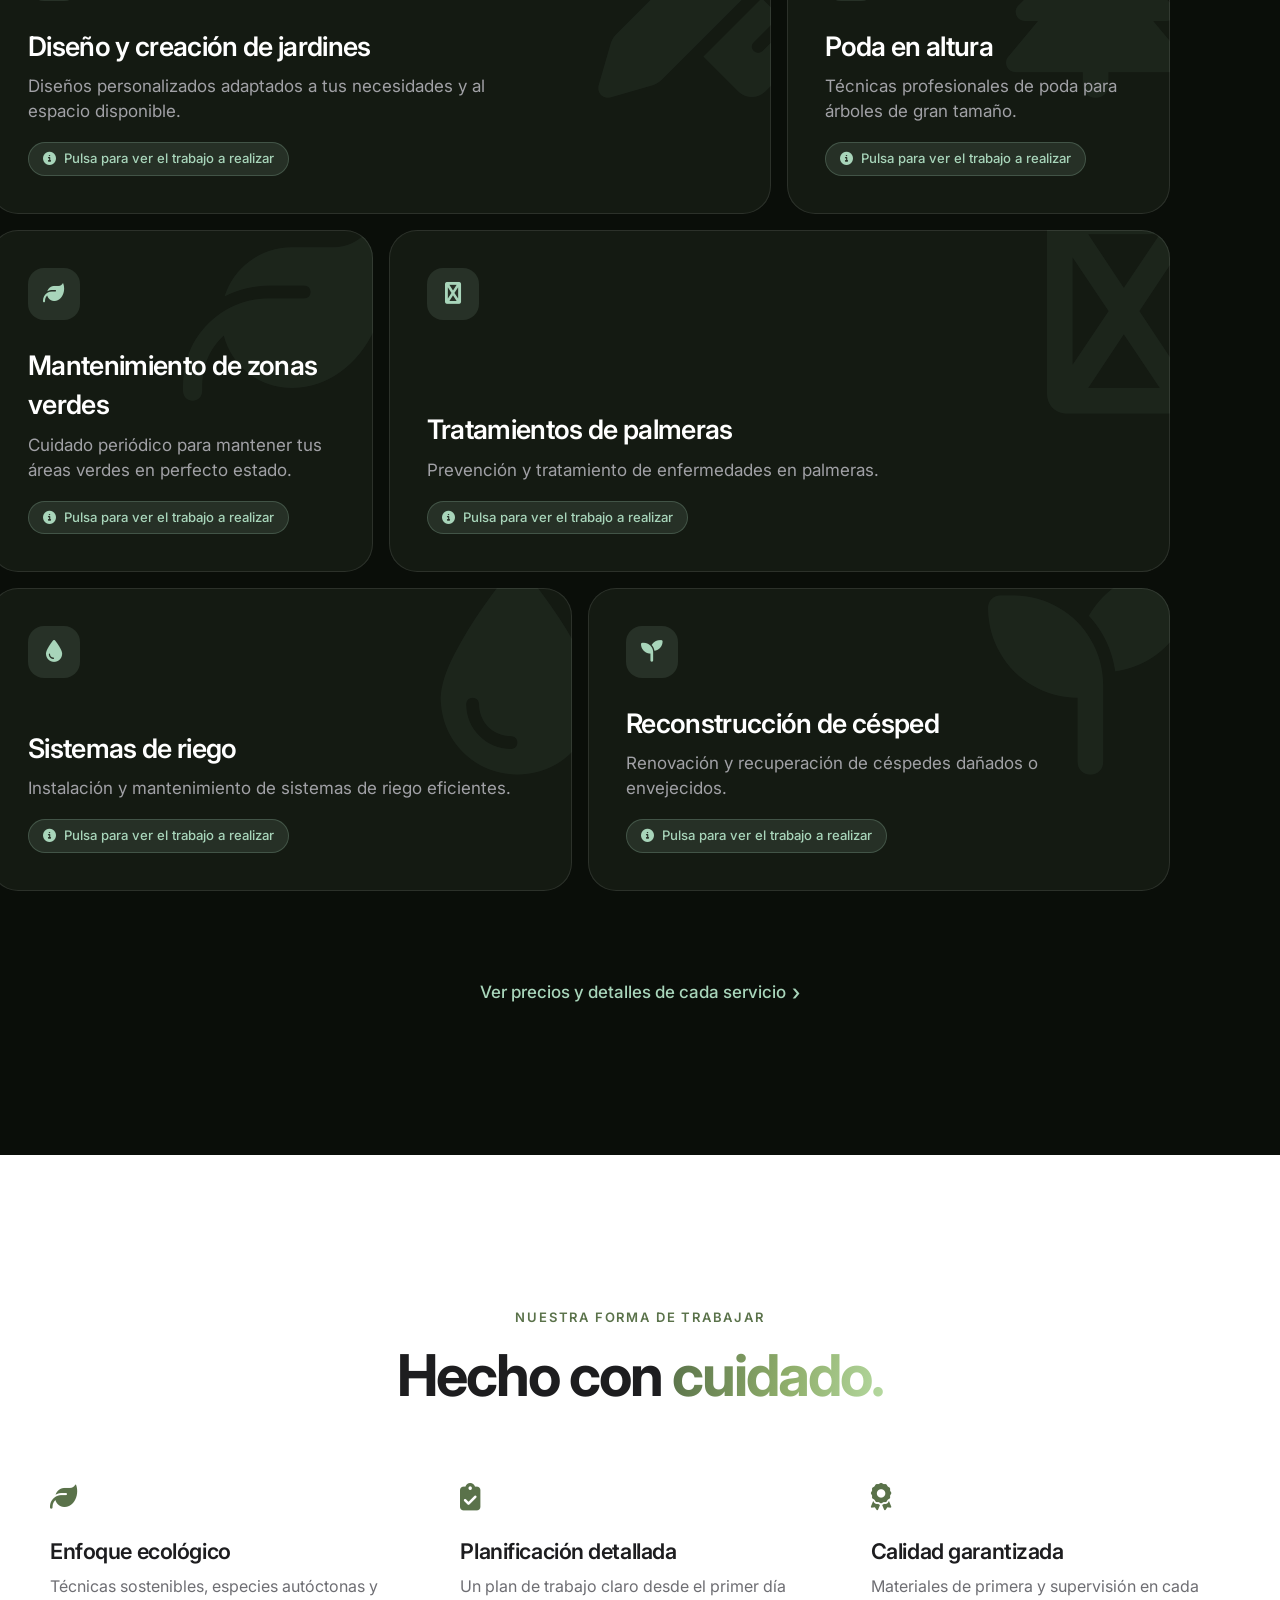
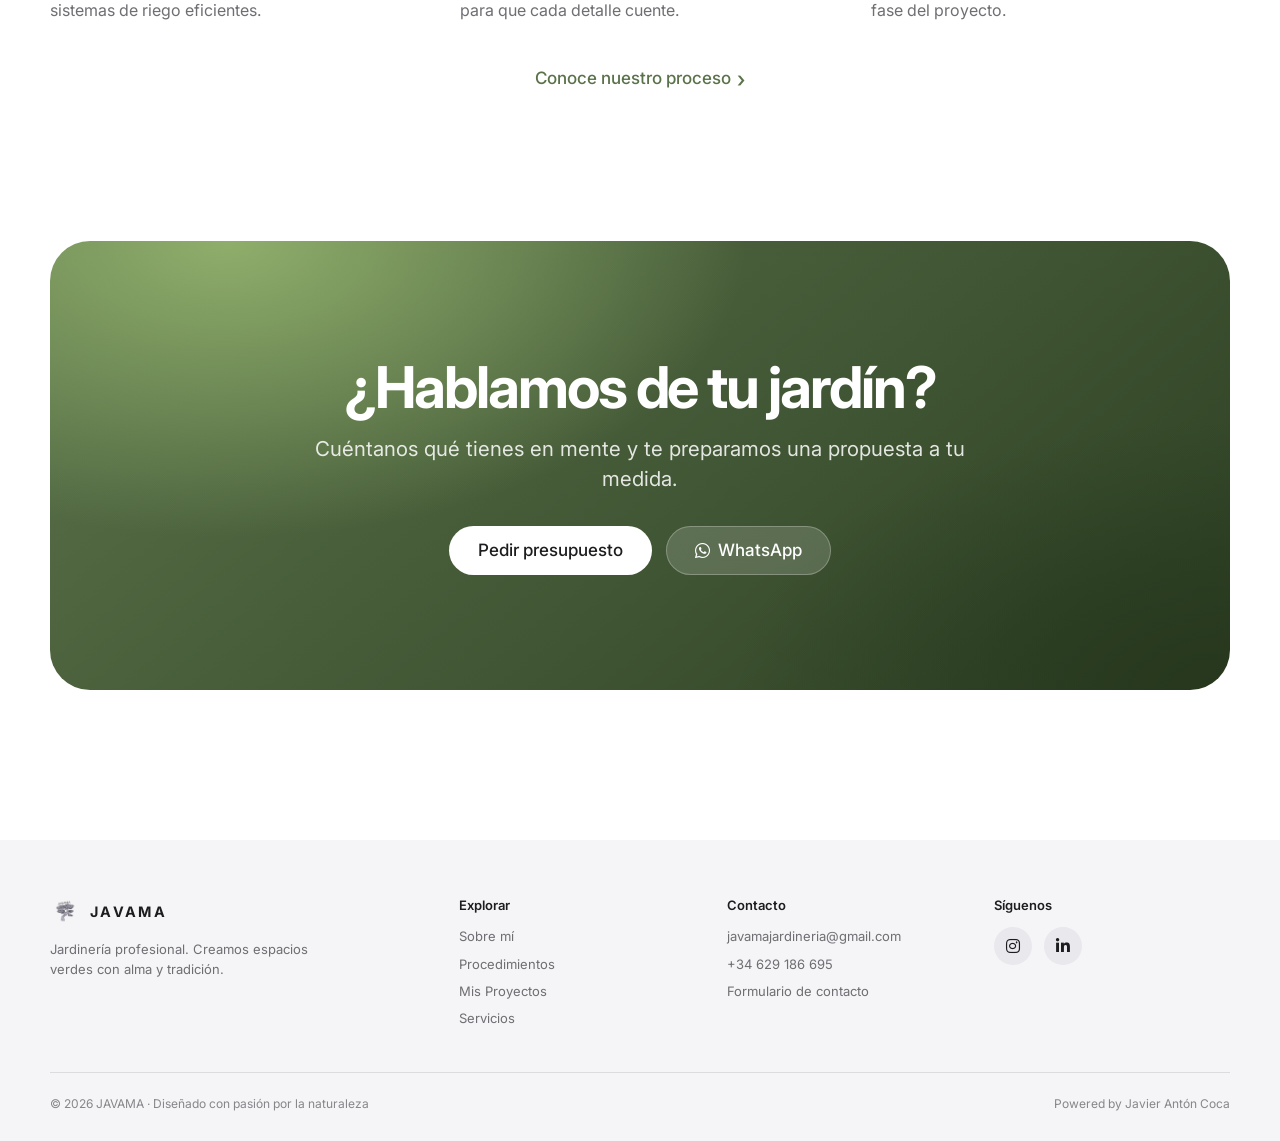
==== commit e8f729c8: "Nueva pantalla de carga con circulo y bonsais de fondo, y animacion en Metodologia" ====
--- a/index.html
+++ b/index.html
@@ -22,17 +22,44 @@
   <link rel="stylesheet" href="css/style.css">
 </head>
 <body>
-<!-- Pantalla de carga (Preloader) con el bonsái -->
-<div id="preloader" class="preloader" aria-hidden="true">
+<!-- Pantalla de carga (Preloader) con círculo, bonsái central y bonsáis flotantes de fondo -->
+<div id="preloader" class="preloader" role="status" aria-live="polite">
+  <!-- Bonsáis flotantes en el fondo -->
+  <div class="preloader-bg-bonsais" aria-hidden="true">
+    <img class="bg-bonsai b1" src="img/logo-tight.png" alt="">
+    <img class="bg-bonsai b2" src="img/logo-tight.png" alt="">
+    <img class="bg-bonsai b3" src="img/logo-tight.png" alt="">
+    <img class="bg-bonsai b4" src="img/logo-tight.png" alt="">
+    <img class="bg-bonsai b5" src="img/logo-tight.png" alt="">
+    <img class="bg-bonsai b6" src="img/logo-tight.png" alt="">
+  </div>
+
   <div class="preloader-content">
-    <div class="preloader-bonsai">
-      <img src="img/logo-tight.png" alt="JAVAMA Jardinería" width="130" height="145">
-      <div class="preloader-glow"></div>
-    </div>
-    <div class="preloader-bar">
-      <div class="preloader-progress"></div>
-    </div>
-    <span class="preloader-text">JAVAMA JARDINERÍA</span>
+    <!-- Círculo central con anillo de carga y bonsái -->
+    <div class="preloader-circle-wrap">
+      <svg class="preloader-ring" viewBox="0 0 160 160" aria-hidden="true">
+        <defs>
+          <linearGradient id="preloaderGrad" x1="0%" y1="0%" x2="100%" y2="100%">
+            <stop offset="0%" stop-color="#8fae6b" />
+            <stop offset="50%" stop-color="#a8d5ba" />
+            <stop offset="100%" stop-color="#d4e8a8" />
+          </linearGradient>
+        </defs>
+        <circle class="ring-track" cx="80" cy="80" r="72" />
+        <circle class="ring-fill" cx="80" cy="80" r="72" />
+      </svg>
+      <div class="preloader-circle">
+        <div class="preloader-circle-glow"></div>
+        <img class="preloader-bonsai-img" src="img/logo-tight.png" alt="JAVAMA Jardinería" width="96" height="108">
+      </div>
+    </div>
+
+    <!-- Indicador de carga y porcentaje -->
+    <div class="preloader-info">
+      <div class="preloader-percent"><span id="preloader-pct">0</span>%</div>
+      <span class="preloader-status">Cargando experiencia...</span>
+      <span class="preloader-hint">Toca en cualquier lugar para entrar</span>
+    </div>
   </div>
 </div>
 
--- a/css/style.css
+++ b/css/style.css
@@ -27,88 +27,216 @@
   --ease: cubic-bezier(0.16, 1, 0.3, 1);
 }
 
-/* ---------- Pantalla de carga (Preloader con Bonsái) ---------- */
+/* ---------- Pantalla de carga (Preloader con círculo, bonsái central y bonsáis de fondo) ---------- */
 .preloader {
   position: fixed;
   inset: 0;
   z-index: 99999;
-  background: #ffffff;
+  background: radial-gradient(circle at center, #152213 0%, #0a0f08 100%);
+  color: #fff;
   display: flex;
   align-items: center;
   justify-content: center;
-  transition: opacity 0.8s cubic-bezier(0.16, 1, 0.3, 1), visibility 0.8s cubic-bezier(0.16, 1, 0.3, 1);
+  overflow: hidden;
+  cursor: pointer;
+  transition: opacity 0.8s cubic-bezier(0.16, 1, 0.3, 1), transform 0.8s cubic-bezier(0.16, 1, 0.3, 1), visibility 0.8s cubic-bezier(0.16, 1, 0.3, 1);
 }
 .preloader.loaded {
   opacity: 0;
+  transform: scale(1.05);
   visibility: hidden;
   pointer-events: none;
 }
+
+/* Bonsáis flotantes en el fondo */
+.preloader-bg-bonsais {
+  position: absolute;
+  inset: -30px;
+  pointer-events: none;
+  overflow: hidden;
+  z-index: 1;
+}
+.bg-bonsai {
+  position: absolute;
+  pointer-events: none;
+  filter: drop-shadow(0 15px 30px rgba(0, 0, 0, 0.6));
+  will-change: transform;
+}
+.bg-bonsai.b1 {
+  top: 8%;
+  left: 6%;
+  width: clamp(90px, 16vw, 150px);
+  opacity: 0.12;
+  animation: floatBonsai1 9s ease-in-out infinite;
+}
+.bg-bonsai.b2 {
+  top: 12%;
+  right: 8%;
+  width: clamp(110px, 20vw, 180px);
+  opacity: 0.14;
+  animation: floatBonsai2 11s ease-in-out infinite;
+}
+.bg-bonsai.b3 {
+  bottom: 12%;
+  left: 8%;
+  width: clamp(100px, 18vw, 160px);
+  opacity: 0.11;
+  animation: floatBonsai3 10s ease-in-out infinite;
+}
+.bg-bonsai.b4 {
+  bottom: 10%;
+  right: 10%;
+  width: clamp(80px, 15vw, 130px);
+  opacity: 0.13;
+  animation: floatBonsai1 8.5s ease-in-out infinite 1s;
+}
+.bg-bonsai.b5 {
+  top: 48%;
+  left: 3%;
+  width: clamp(70px, 12vw, 105px);
+  opacity: 0.08;
+  animation: floatBonsai2 12s ease-in-out infinite 2s;
+}
+.bg-bonsai.b6 {
+  top: 45%;
+  right: 4%;
+  width: clamp(75px, 13vw, 115px);
+  opacity: 0.09;
+  animation: floatBonsai3 9.5s ease-in-out infinite 1.5s;
+}
+
+@keyframes floatBonsai1 {
+  0%, 100% { transform: translate3d(0, 0, 0) rotate(0deg); }
+  50% { transform: translate3d(14px, -22px, 0) rotate(4deg); }
+}
+@keyframes floatBonsai2 {
+  0%, 100% { transform: translate3d(0, 0, 0) rotate(0deg); }
+  50% { transform: translate3d(-15px, -18px, 0) rotate(-3deg); }
+}
+@keyframes floatBonsai3 {
+  0%, 100% { transform: translate3d(0, 0, 0) rotate(0deg); }
+  50% { transform: translate3d(10px, -24px, 0) rotate(3deg); }
+}
+
+/* Contenido central */
 .preloader-content {
+  position: relative;
+  z-index: 2;
   display: flex;
   flex-direction: column;
   align-items: center;
-  gap: 20px;
-}
-.preloader-bonsai {
+  gap: 22px;
+  text-align: center;
+  padding: 20px;
+}
+
+/* Círculo central con anillo de carga */
+.preloader-circle-wrap {
   position: relative;
-  display: flex;
-  align-items: center;
-  justify-content: center;
-}
-.preloader-bonsai img {
-  width: clamp(120px, 24vw, 160px);
+  width: clamp(160px, 32vw, 190px);
+  height: clamp(160px, 32vw, 190px);
+  display: grid;
+  place-items: center;
+}
+.preloader-ring {
+  position: absolute;
+  inset: 0;
+  width: 100%;
+  height: 100%;
+  transform: rotate(-90deg);
+}
+.ring-track {
+  fill: none;
+  stroke: rgba(255, 255, 255, 0.1);
+  stroke-width: 5;
+}
+.ring-fill {
+  fill: none;
+  stroke: url(#preloaderGrad);
+  stroke-width: 5.5;
+  stroke-linecap: round;
+  stroke-dasharray: 452.4;
+  stroke-dashoffset: calc(452.4 - (452.4 * var(--p, 0)));
+  transition: stroke-dashoffset 0.08s linear;
+  filter: drop-shadow(0 0 12px rgba(168, 213, 186, 0.8));
+}
+.preloader.charged .ring-fill {
+  filter: drop-shadow(0 0 20px rgba(168, 213, 186, 1));
+}
+
+.preloader-circle {
+  width: clamp(124px, 25vw, 148px);
+  height: clamp(124px, 25vw, 148px);
+  border-radius: 50%;
+  background: radial-gradient(circle at 50% 38%, #ffffff 0%, #edf3eb 100%);
+  box-shadow: 0 0 45px rgba(168, 213, 186, 0.35), inset 0 0 20px rgba(90, 114, 74, 0.18);
+  display: grid;
+  place-items: center;
+  position: relative;
+  overflow: hidden;
+  border: 2px solid rgba(168, 213, 186, 0.5);
+  transition: transform 0.4s var(--ease), box-shadow 0.4s var(--ease);
+}
+.preloader.charged .preloader-circle {
+  transform: scale(1.06);
+  box-shadow: 0 0 70px rgba(168, 213, 186, 0.85), inset 0 0 25px rgba(168, 213, 186, 0.4);
+}
+.preloader-circle-glow {
+  position: absolute;
+  inset: -15px;
+  border-radius: 50%;
+  background: radial-gradient(circle, rgba(168, 213, 186, 0.45) 0%, transparent 70%);
+  animation: preloaderGlow 2.5s ease-in-out infinite;
+  z-index: 1;
+  pointer-events: none;
+}
+.preloader-bonsai-img {
+  width: clamp(76px, 15vw, 92px);
   height: auto;
   display: block;
-  animation: preloaderPulse 2s ease-in-out infinite alternate;
-  filter: drop-shadow(0 12px 28px rgba(90, 114, 74, 0.22));
-}
-.preloader-glow {
-  position: absolute;
-  width: 140%;
-  height: 140%;
-  border-radius: 50%;
-  background: radial-gradient(circle, rgba(168, 213, 186, 0.4) 0%, transparent 70%);
-  animation: preloaderGlow 2.5s ease-in-out infinite;
-  z-index: -1;
-}
-.preloader-bar {
-  width: 180px;
-  height: 4px;
-  background: rgba(129, 144, 107, 0.16);
-  border-radius: 99px;
-  overflow: hidden;
   position: relative;
-}
-.preloader-progress {
-  position: absolute;
-  top: 0;
-  left: 0;
-  height: 100%;
-  width: 0%;
-  background: linear-gradient(90deg, #81906b, #5a724a);
-  border-radius: 99px;
-  animation: preloaderFill 1.4s cubic-bezier(0.65, 0, 0.35, 1) forwards;
-}
-.preloader-text {
+  z-index: 2;
+  animation: preloaderPulse 2.2s ease-in-out infinite alternate;
+  filter: drop-shadow(0 10px 18px rgba(45, 64, 35, 0.25));
+}
+
+/* Información de progreso */
+.preloader-info {
+  display: flex;
+  flex-direction: column;
+  align-items: center;
+  gap: 6px;
+}
+.preloader-percent {
+  font-size: clamp(1.4rem, 3.2vw, 1.8rem);
+  font-weight: 700;
+  letter-spacing: -0.02em;
+  color: #ffffff;
+  font-variant-numeric: tabular-nums;
+  text-shadow: 0 2px 10px rgba(0, 0, 0, 0.4);
+}
+.preloader-status {
   font-size: 0.76rem;
   letter-spacing: 0.28em;
+  text-transform: uppercase;
   font-weight: 600;
-  color: #5a724a;
-  text-transform: uppercase;
-  opacity: 0.85;
-}
+  color: var(--green-3);
+  text-shadow: 0 0 10px rgba(168, 213, 186, 0.4);
+}
+.preloader-hint {
+  font-size: 0.72rem;
+  letter-spacing: 0.08em;
+  color: rgba(255, 255, 255, 0.45);
+  margin-top: 4px;
+}
+
 @keyframes preloaderPulse {
-  0% { transform: scale(0.95); opacity: 0.85; }
-  100% { transform: scale(1.05); opacity: 1; }
+  0% { transform: scale(0.96); opacity: 0.9; }
+  100% { transform: scale(1.04); opacity: 1; }
 }
 @keyframes preloaderGlow {
   0%, 100% { opacity: 0.35; transform: scale(0.85); }
-  50% { opacity: 0.95; transform: scale(1.2); }
-}
-@keyframes preloaderFill {
-  0% { width: 0%; }
-  50% { width: 68%; }
-  100% { width: 100%; }
+  50% { opacity: 0.85; transform: scale(1.15); }
 }
 
 * { margin: 0; padding: 0; box-sizing: border-box; }
@@ -252,7 +380,9 @@
 .js [data-reveal="left"] { transform: translateX(-50px); }
 .js [data-reveal="right"] { transform: translateX(50px); }
 .js [data-reveal="diag-right-down"],
-.js #servicios .tile[data-reveal] { transform: translate3d(-60px, -45px, 0); }
+.js #servicios .tile[data-reveal],
+.js #metodologia [data-reveal],
+.js #metodologia .card[data-reveal] { transform: translate3d(-60px, -45px, 0); }
 .js [data-reveal].in { opacity: 1; transform: none; }
 
 /* Texto que se ilumina palabra a palabra con el scroll */
@@ -451,7 +581,20 @@
 
 /* ---------- Sobre mí ---------- */
 .about { display: grid; grid-template-columns: 1fr 1.05fr; gap: clamp(36px, 6vw, 96px); align-items: center; }
-.about-photo { position: relative; border-radius: 36px; overflow: hidden; aspect-ratio: 4 / 5; background: linear-gradient(160deg, #81906b, #2d4023); box-shadow: 0 40px 80px -30px rgba(0, 0, 0, 0.35); }
+.about-photo-wrap { width: 100%; }
+.about-photo {
+  position: relative;
+  width: 100%;
+  border-radius: 36px;
+  overflow: hidden;
+  aspect-ratio: 4 / 5;
+  background: linear-gradient(160deg, #81906b, #2d4023);
+  box-shadow: 0 40px 80px -30px rgba(0, 0, 0, 0.35);
+  transform: scale(var(--photo-scale, 1));
+  transform-origin: center center;
+  will-change: transform;
+  transition: transform 0.08s ease-out, box-shadow 0.3s;
+}
 .about-photo img { width: 100%; height: 118%; object-fit: cover; will-change: transform; }
 .about-text p { font-size: 1.2rem; line-height: 1.6; color: var(--ink-2); margin-bottom: 1.2em; }
 .about-text .hl { color: var(--ink); font-weight: 600; }
@@ -493,6 +636,34 @@
 .card .ico { width: 48px; height: 48px; border-radius: 14px; display: grid; place-items: center; background: #eef3e9; color: var(--green); font-size: 1.2rem; margin-bottom: 22px; }
 .card h3 { font-size: 1.3rem; letter-spacing: -0.02em; font-weight: 600; margin-bottom: 8px; }
 .card p { color: var(--ink-2); }
+
+/* Animación lateral hacia la derecha y hacia abajo en Metodología (procedimientos) */
+#metodologia .card {
+  transition: transform 0.45s var(--ease), box-shadow 0.45s var(--ease);
+  position: relative;
+  overflow: hidden;
+}
+#metodologia .card:hover {
+  transform: translate3d(10px, 10px, 0);
+  box-shadow: -10px -10px 28px rgba(90, 114, 74, 0.14), 0 24px 48px -15px rgba(0, 0, 0, 0.12);
+}
+#metodologia .card::after {
+  content: "";
+  position: absolute;
+  inset: -100%;
+  background: linear-gradient(
+    135deg,
+    transparent 35%,
+    rgba(90, 114, 74, 0.09) 50%,
+    transparent 65%
+  );
+  transform: translate3d(-50%, -50%, 0);
+  transition: transform 0.85s var(--ease);
+  pointer-events: none;
+}
+#metodologia .card:hover::after {
+  transform: translate3d(50%, 50%, 0);
+}
 
 /* ---------- Proyectos ---------- */
 .segmented { display: inline-flex; padding: 4px; border-radius: 999px; background: rgba(120, 120, 128, 0.14); margin-bottom: clamp(32px, 5vw, 56px); position: relative; }
@@ -623,6 +794,7 @@
   .tile, .tile.wide, .tile.half { grid-column: span 1; min-height: 260px; }
   .features, .cards, .price-grid, .videos { grid-template-columns: repeat(2, 1fr); }
   .about, .contact { grid-template-columns: 1fr; }
+  .about-photo-wrap { max-width: 520px; margin: 0 auto; }
   .about-photo { max-width: 520px; aspect-ratio: 5 / 4; }
   .footer-grid { grid-template-columns: 1fr 1fr; }
 }
@@ -647,6 +819,7 @@
   *, *::before, *::after { animation-duration: 0.01ms !important; animation-delay: 0ms !important; transition-duration: 0.01ms !important; }
   .w > span { transform: none; }
   .js [data-reveal] { opacity: 1; transform: none; }
+  .about-photo { transform: none !important; }
   .scrub .sw { color: var(--ink); }
   .section-dark .scrub .sw { color: #fff; }
   .js .hero.live { height: 100svh; }
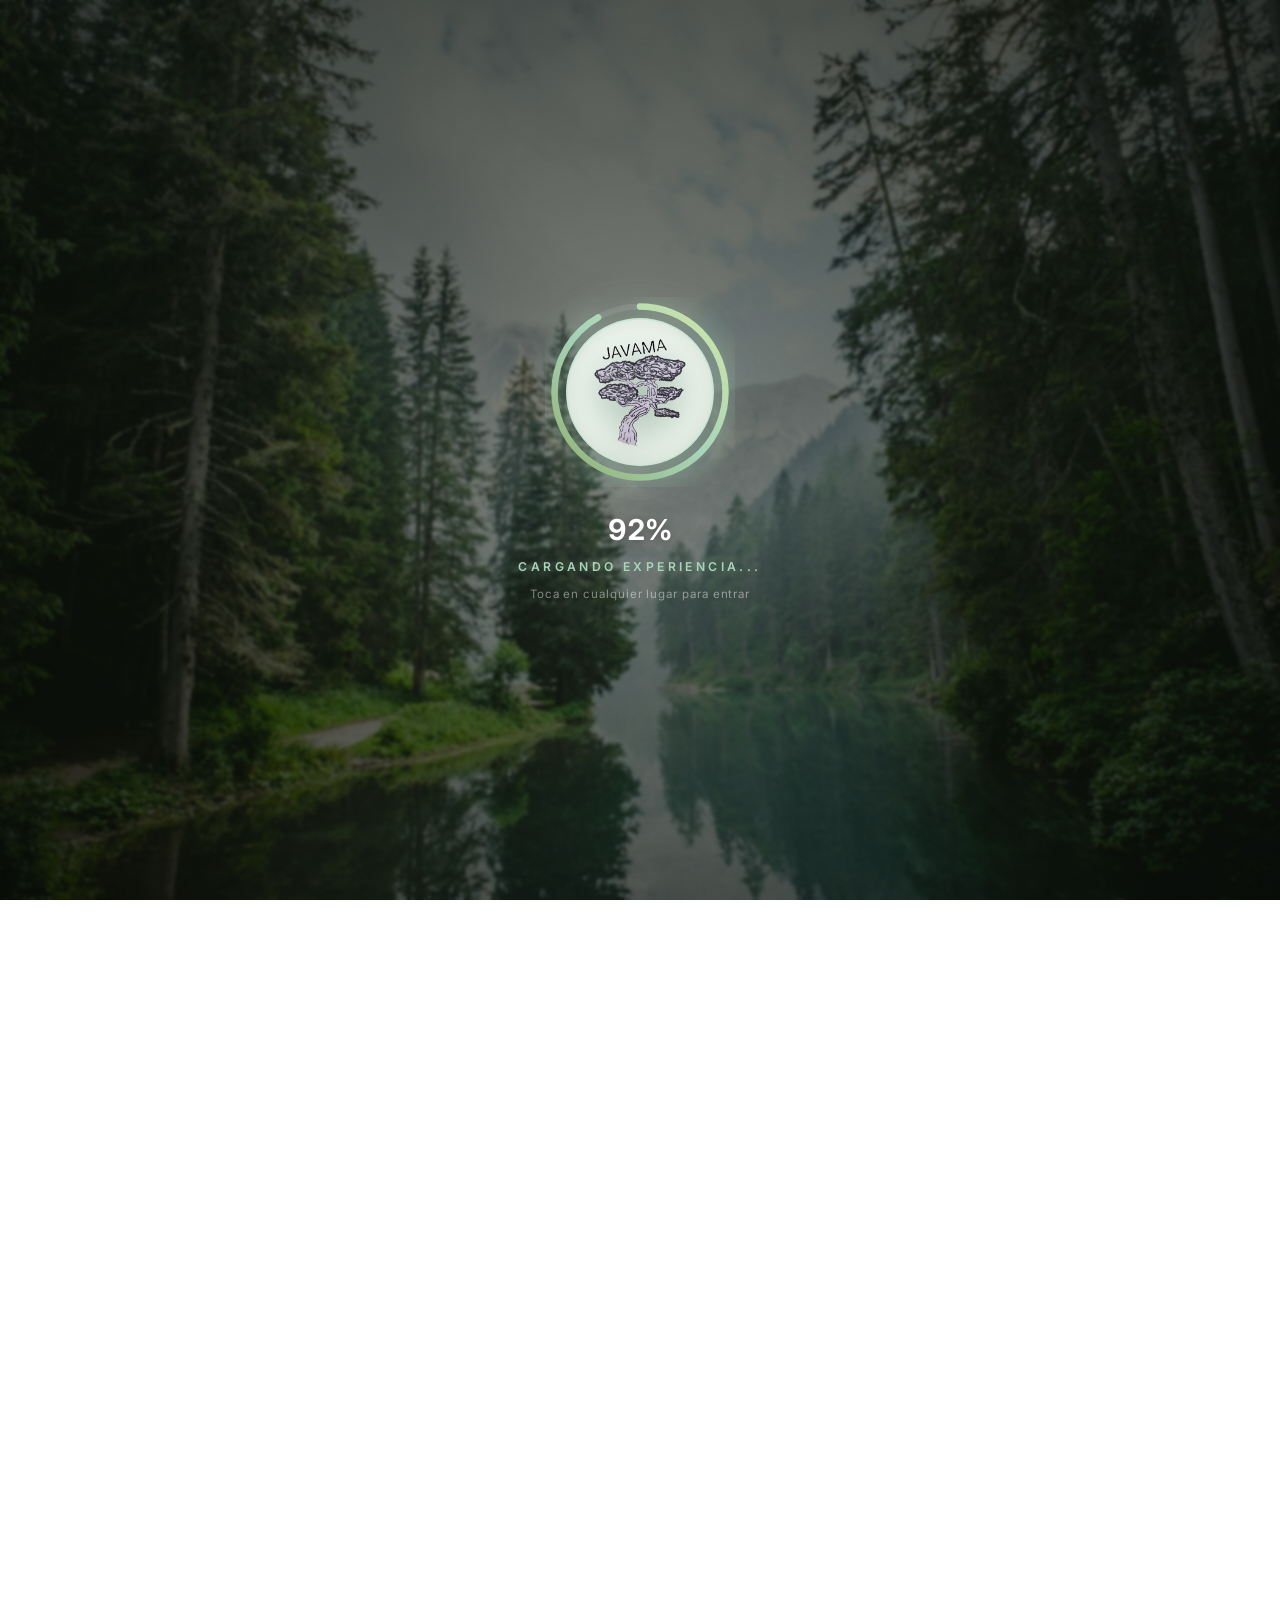
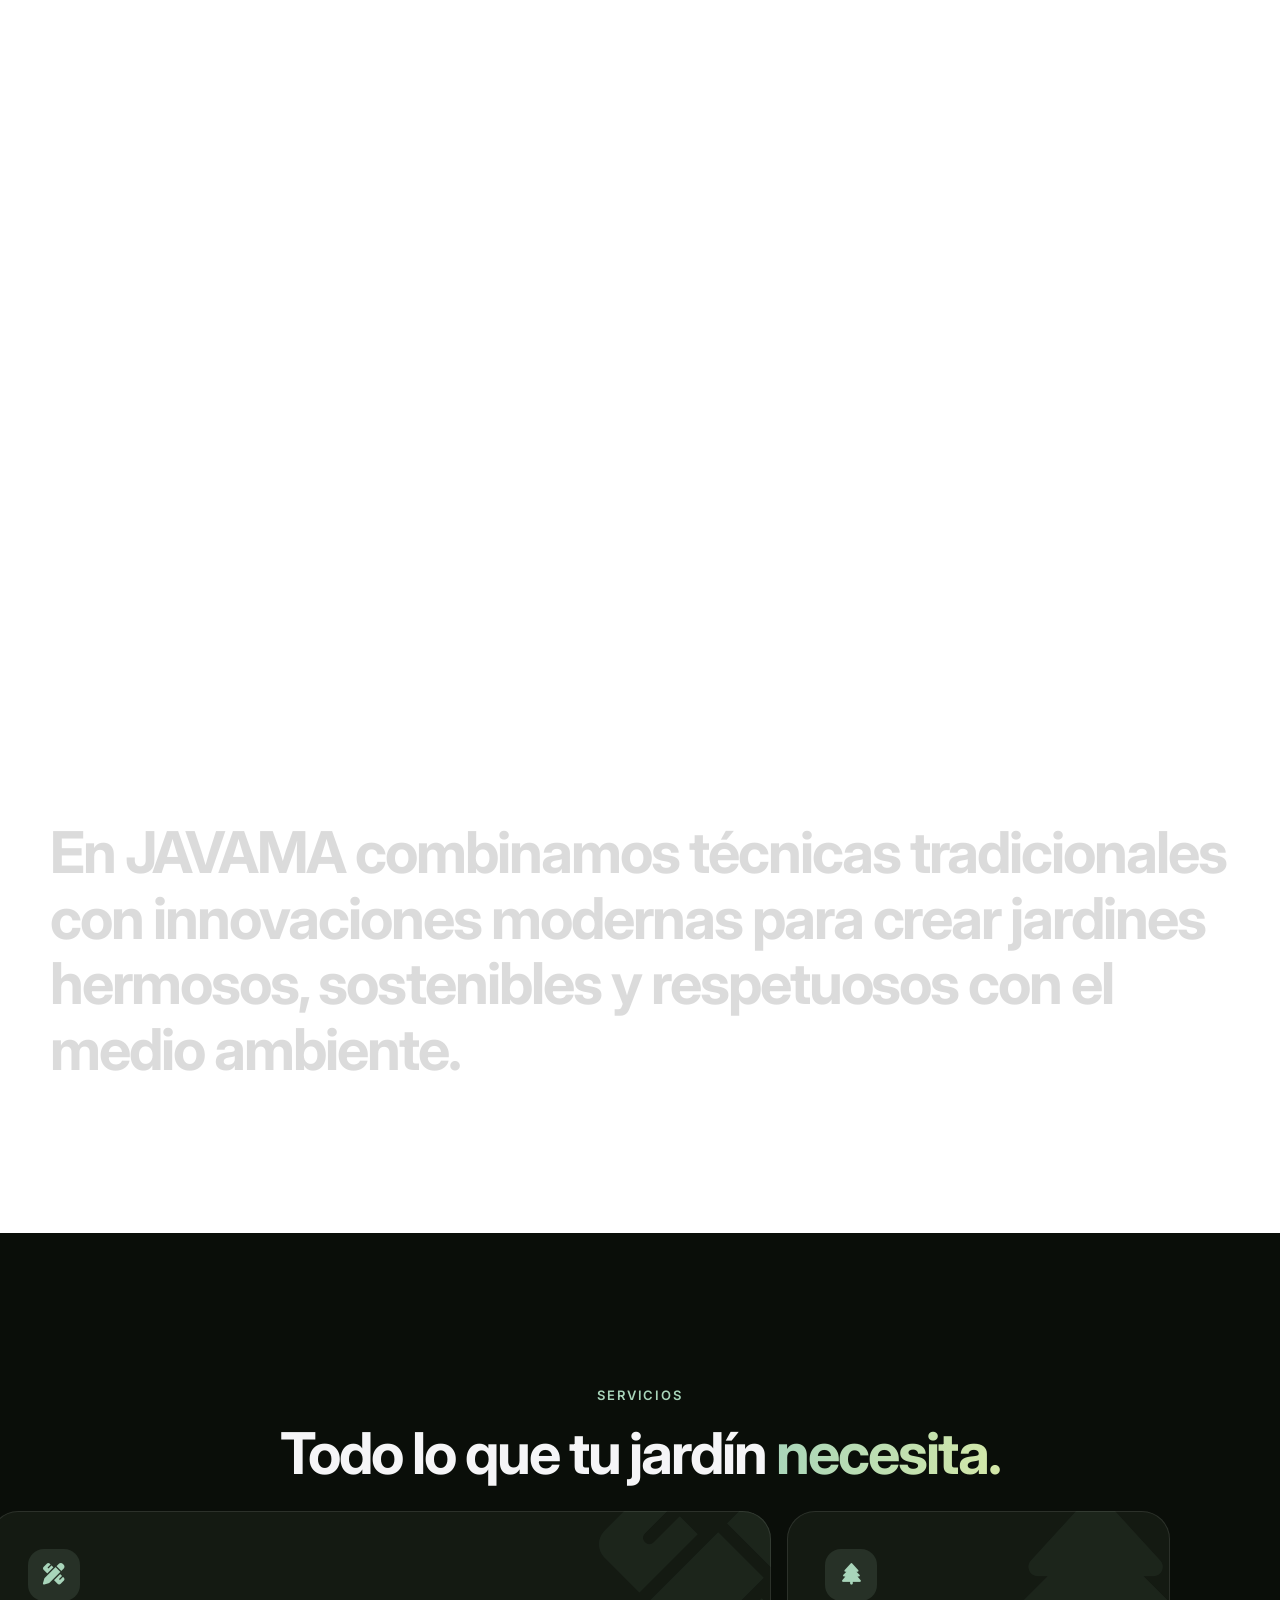
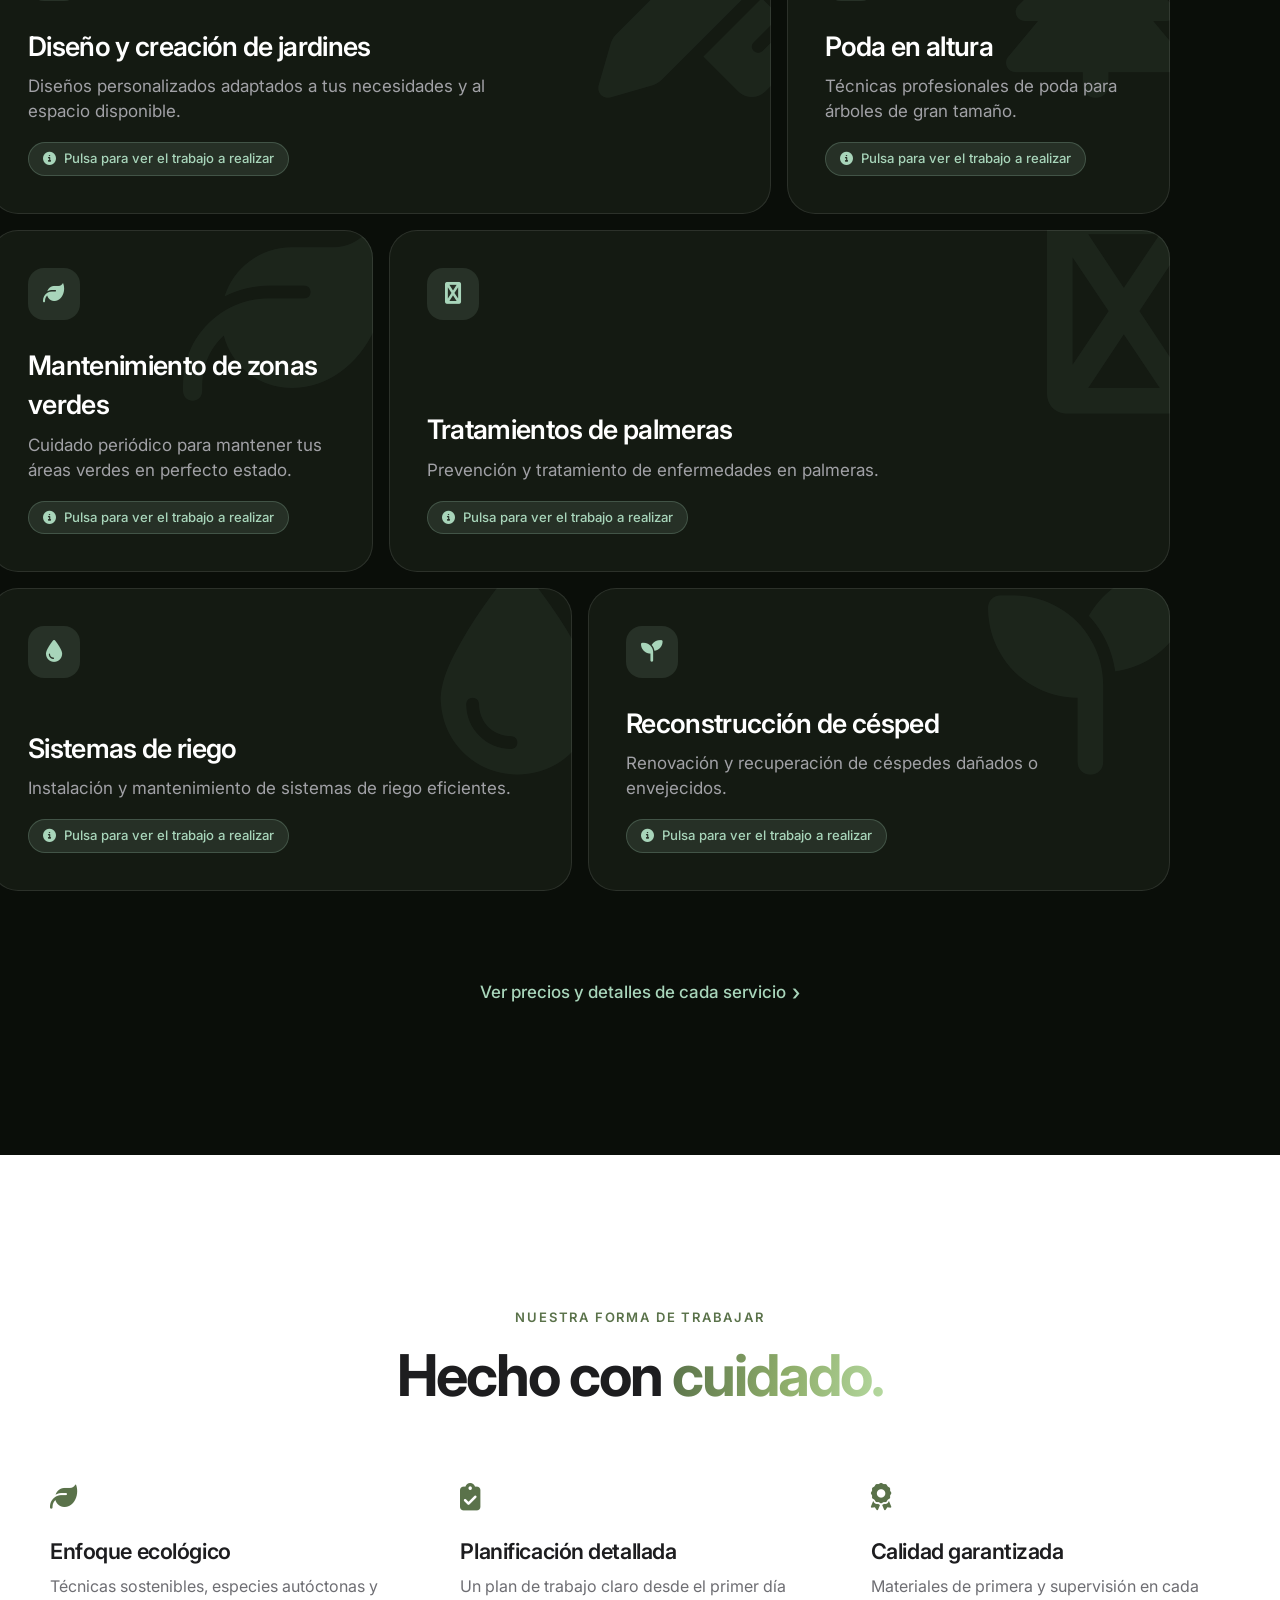
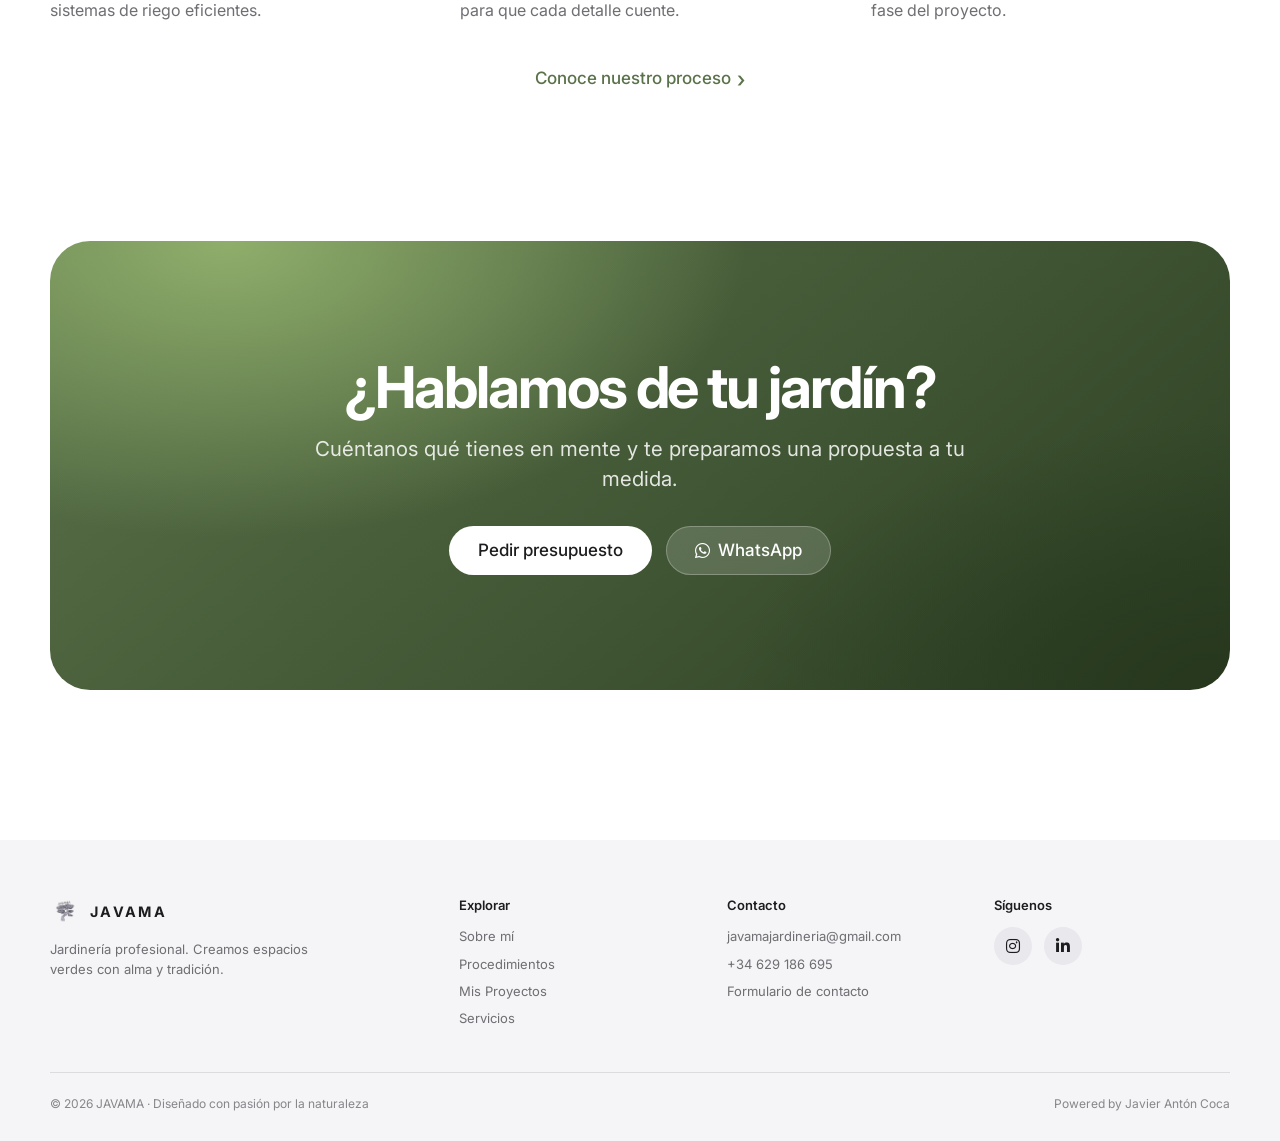
==== commit 43c436ea: "Preloader solo al inicio, carga pausada y transicion de arboles de fondo" ====
--- a/index.html
+++ b/index.html
@@ -22,16 +22,17 @@
   <link rel="stylesheet" href="css/style.css">
 </head>
 <body>
-<!-- Pantalla de carga (Preloader) con círculo, bonsái central y bonsáis flotantes de fondo -->
+<!-- Pantalla de carga (Preloader) con círculo, bonsái central y transición de árboles de fondo -->
 <div id="preloader" class="preloader" role="status" aria-live="polite">
-  <!-- Bonsáis flotantes en el fondo -->
-  <div class="preloader-bg-bonsais" aria-hidden="true">
-    <img class="bg-bonsai b1" src="img/logo-tight.png" alt="">
-    <img class="bg-bonsai b2" src="img/logo-tight.png" alt="">
-    <img class="bg-bonsai b3" src="img/logo-tight.png" alt="">
-    <img class="bg-bonsai b4" src="img/logo-tight.png" alt="">
-    <img class="bg-bonsai b5" src="img/logo-tight.png" alt="">
-    <img class="bg-bonsai b6" src="img/logo-tight.png" alt="">
+  <!-- Galería de árboles cambiando en el fondo -->
+  <div class="preloader-bg-trees" aria-hidden="true">
+    <div class="tree-slide active" style="background-image: url('img/tree-1.jpg')"></div>
+    <div class="tree-slide" style="background-image: url('img/tree-6.jpg')"></div>
+    <div class="tree-slide" style="background-image: url('img/tree-3.jpg')"></div>
+    <div class="tree-slide" style="background-image: url('img/tree-4.jpg')"></div>
+    <div class="tree-slide" style="background-image: url('img/tree-2.jpg')"></div>
+    <div class="tree-slide" style="background-image: url('img/tree-5.jpg')"></div>
+    <div class="tree-overlay"></div>
   </div>
 
   <div class="preloader-content">
--- a/css/style.css
+++ b/css/style.css
@@ -48,74 +48,35 @@
   pointer-events: none;
 }
 
-/* Bonsáis flotantes en el fondo */
-.preloader-bg-bonsais {
+/* Galería de árboles cambiando en el fondo del preloader */
+.preloader-bg-trees {
   position: absolute;
-  inset: -30px;
+  inset: 0;
   pointer-events: none;
   overflow: hidden;
   z-index: 1;
 }
-.bg-bonsai {
+.tree-slide {
   position: absolute;
-  pointer-events: none;
-  filter: drop-shadow(0 15px 30px rgba(0, 0, 0, 0.6));
-  will-change: transform;
-}
-.bg-bonsai.b1 {
-  top: 8%;
-  left: 6%;
-  width: clamp(90px, 16vw, 150px);
-  opacity: 0.12;
-  animation: floatBonsai1 9s ease-in-out infinite;
-}
-.bg-bonsai.b2 {
-  top: 12%;
-  right: 8%;
-  width: clamp(110px, 20vw, 180px);
-  opacity: 0.14;
-  animation: floatBonsai2 11s ease-in-out infinite;
-}
-.bg-bonsai.b3 {
-  bottom: 12%;
-  left: 8%;
-  width: clamp(100px, 18vw, 160px);
-  opacity: 0.11;
-  animation: floatBonsai3 10s ease-in-out infinite;
-}
-.bg-bonsai.b4 {
-  bottom: 10%;
-  right: 10%;
-  width: clamp(80px, 15vw, 130px);
-  opacity: 0.13;
-  animation: floatBonsai1 8.5s ease-in-out infinite 1s;
-}
-.bg-bonsai.b5 {
-  top: 48%;
-  left: 3%;
-  width: clamp(70px, 12vw, 105px);
-  opacity: 0.08;
-  animation: floatBonsai2 12s ease-in-out infinite 2s;
-}
-.bg-bonsai.b6 {
-  top: 45%;
-  right: 4%;
-  width: clamp(75px, 13vw, 115px);
-  opacity: 0.09;
-  animation: floatBonsai3 9.5s ease-in-out infinite 1.5s;
-}
-
-@keyframes floatBonsai1 {
-  0%, 100% { transform: translate3d(0, 0, 0) rotate(0deg); }
-  50% { transform: translate3d(14px, -22px, 0) rotate(4deg); }
-}
-@keyframes floatBonsai2 {
-  0%, 100% { transform: translate3d(0, 0, 0) rotate(0deg); }
-  50% { transform: translate3d(-15px, -18px, 0) rotate(-3deg); }
-}
-@keyframes floatBonsai3 {
-  0%, 100% { transform: translate3d(0, 0, 0) rotate(0deg); }
-  50% { transform: translate3d(10px, -24px, 0) rotate(3deg); }
+  inset: -15px;
+  background-size: cover;
+  background-position: center;
+  opacity: 0;
+  transform: scale(1.02);
+  transition: opacity 1.1s cubic-bezier(0.4, 0, 0.2, 1), transform 5s ease-out;
+  filter: saturate(1.15) brightness(0.88);
+}
+.tree-slide.active {
+  opacity: 1;
+  transform: scale(1.08);
+}
+.tree-overlay {
+  position: absolute;
+  inset: 0;
+  background: radial-gradient(circle at center, rgba(16, 26, 14, 0.42) 0%, rgba(8, 12, 7, 0.82) 100%);
+  -webkit-backdrop-filter: blur(1.5px);
+  backdrop-filter: blur(1.5px);
+  z-index: 2;
 }
 
 /* Contenido central */
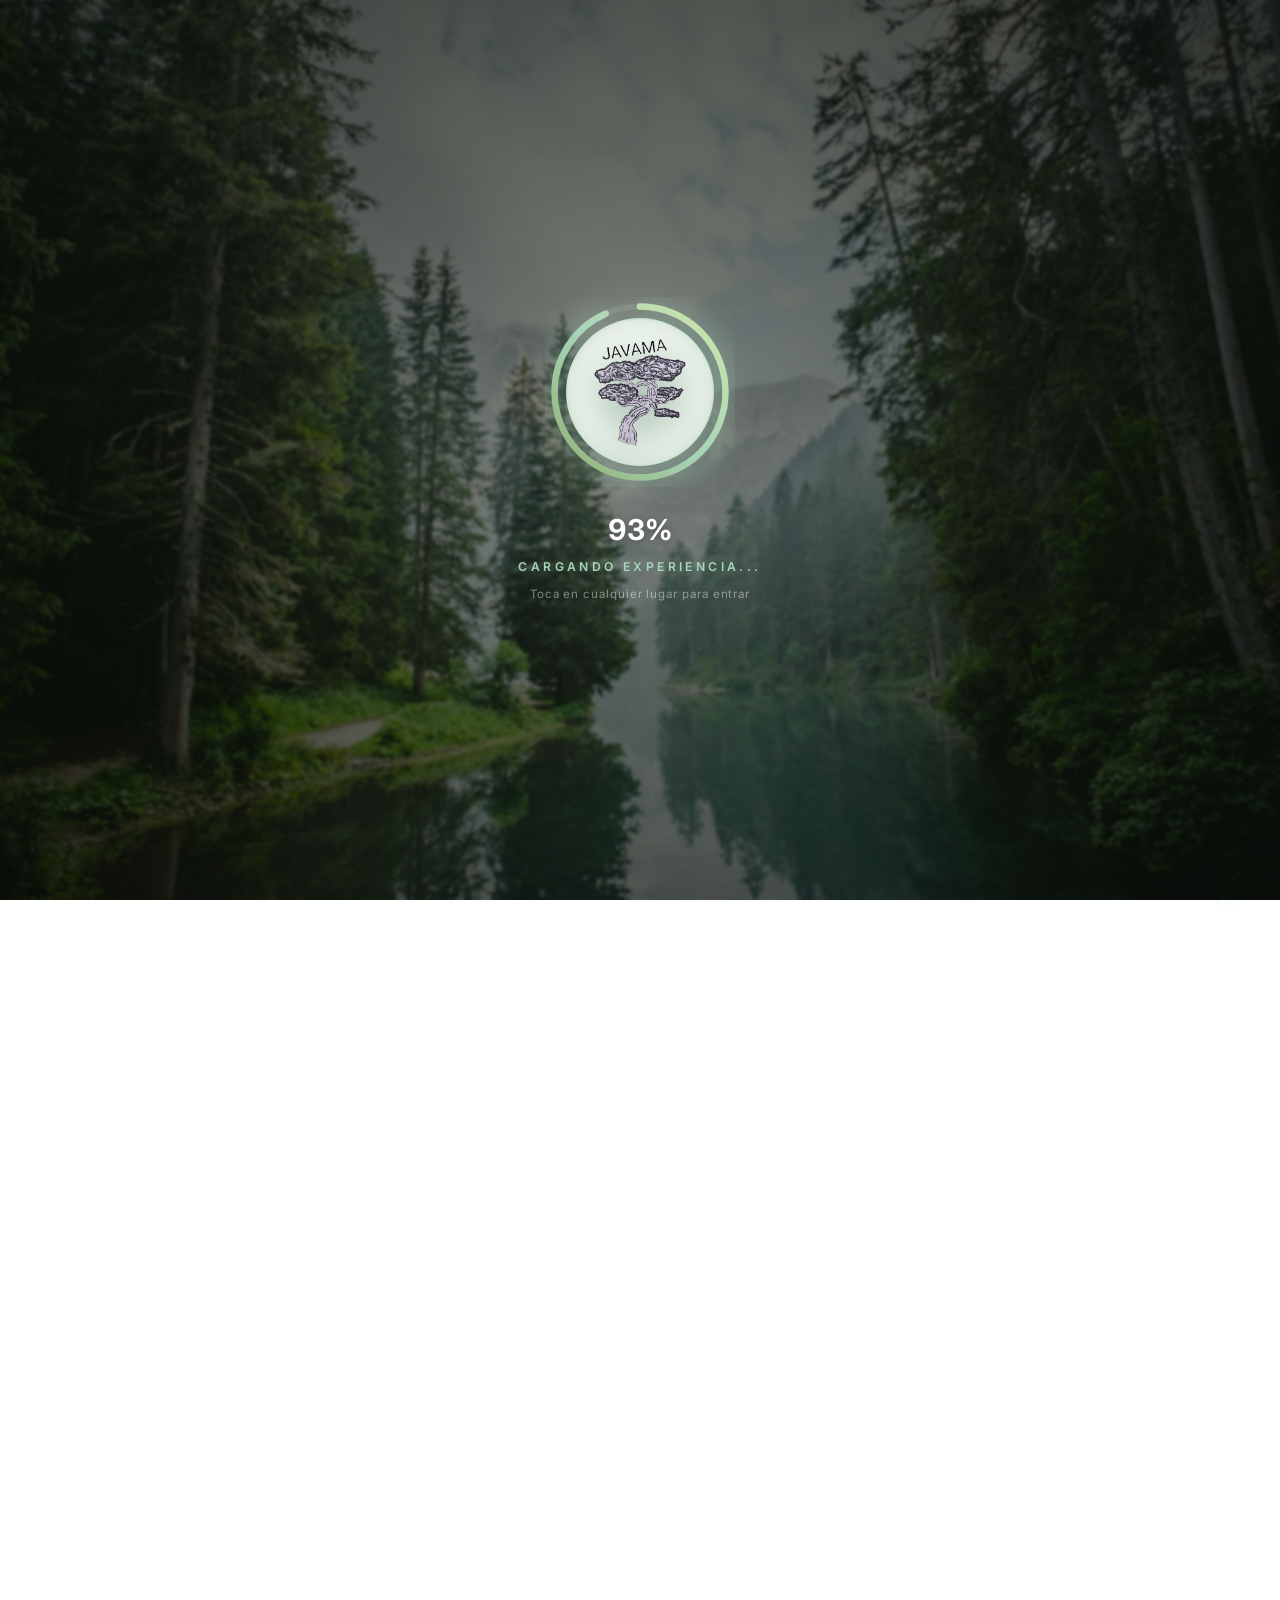
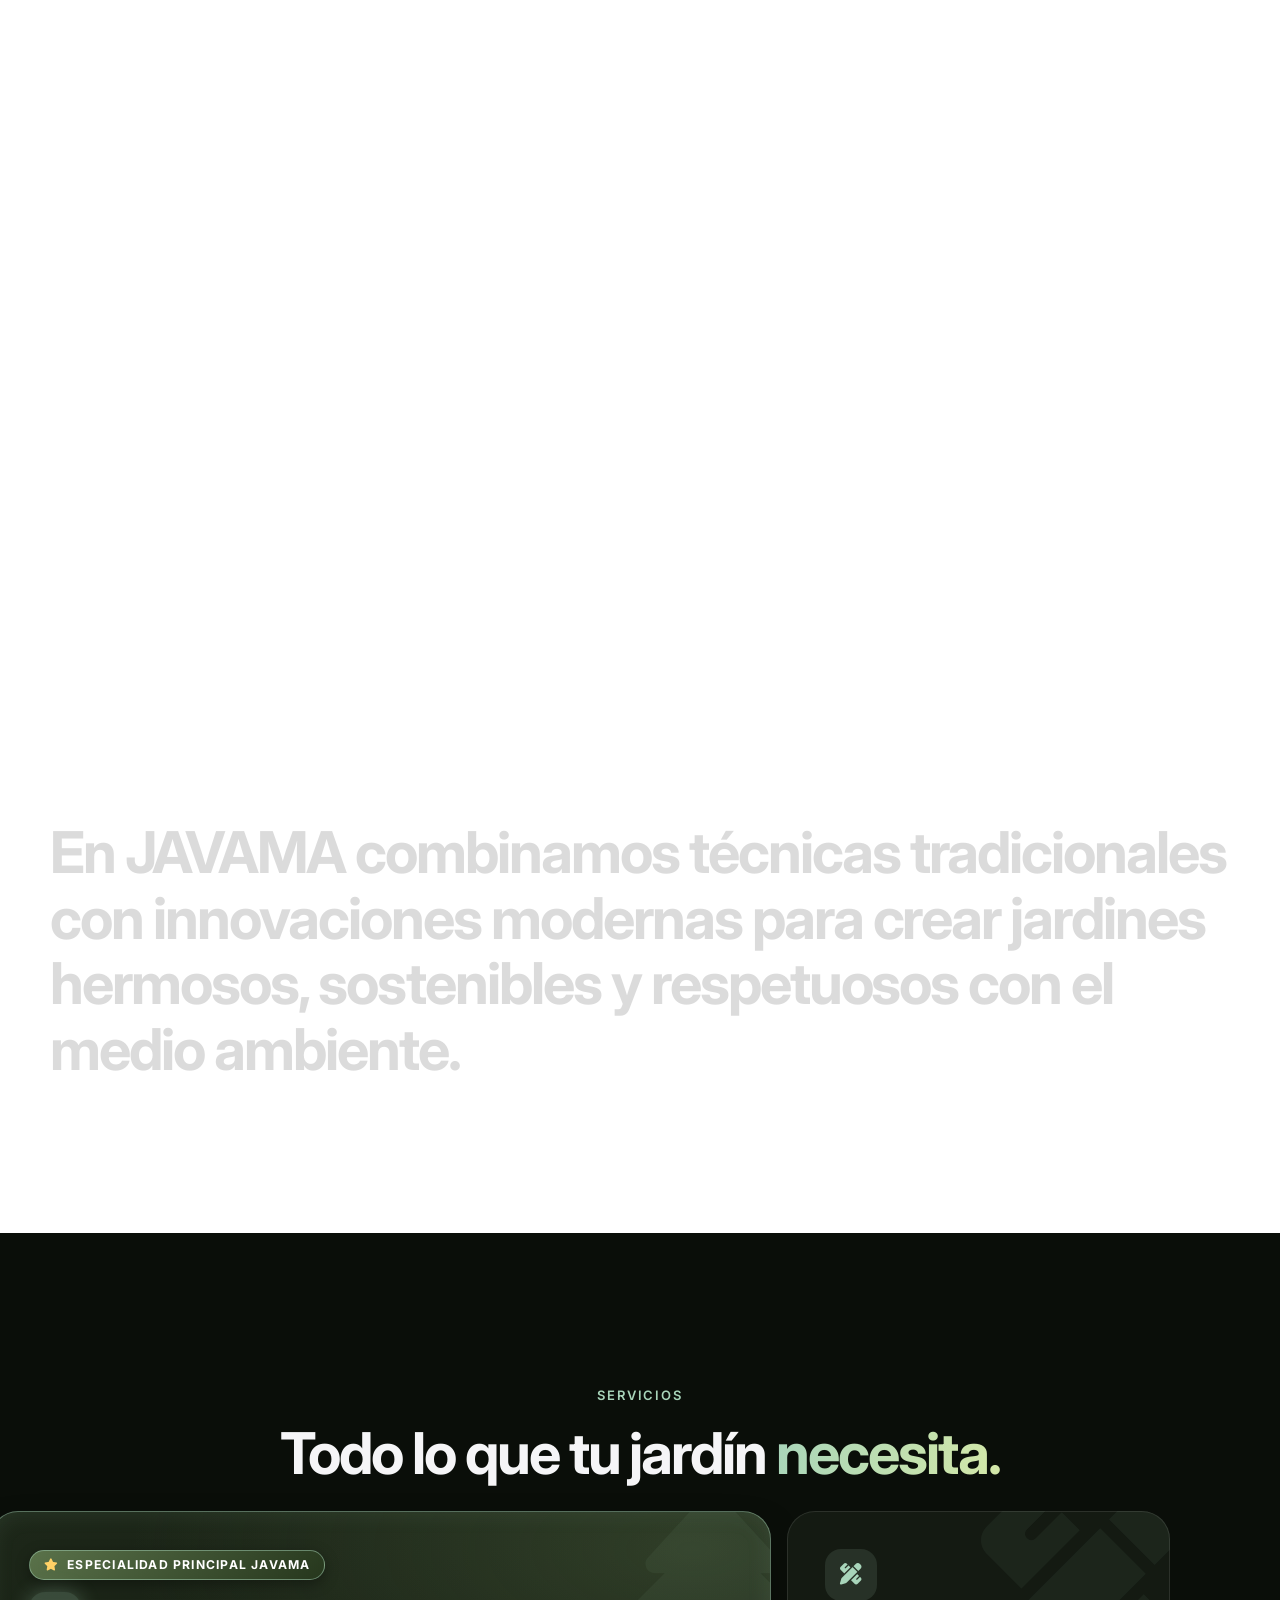
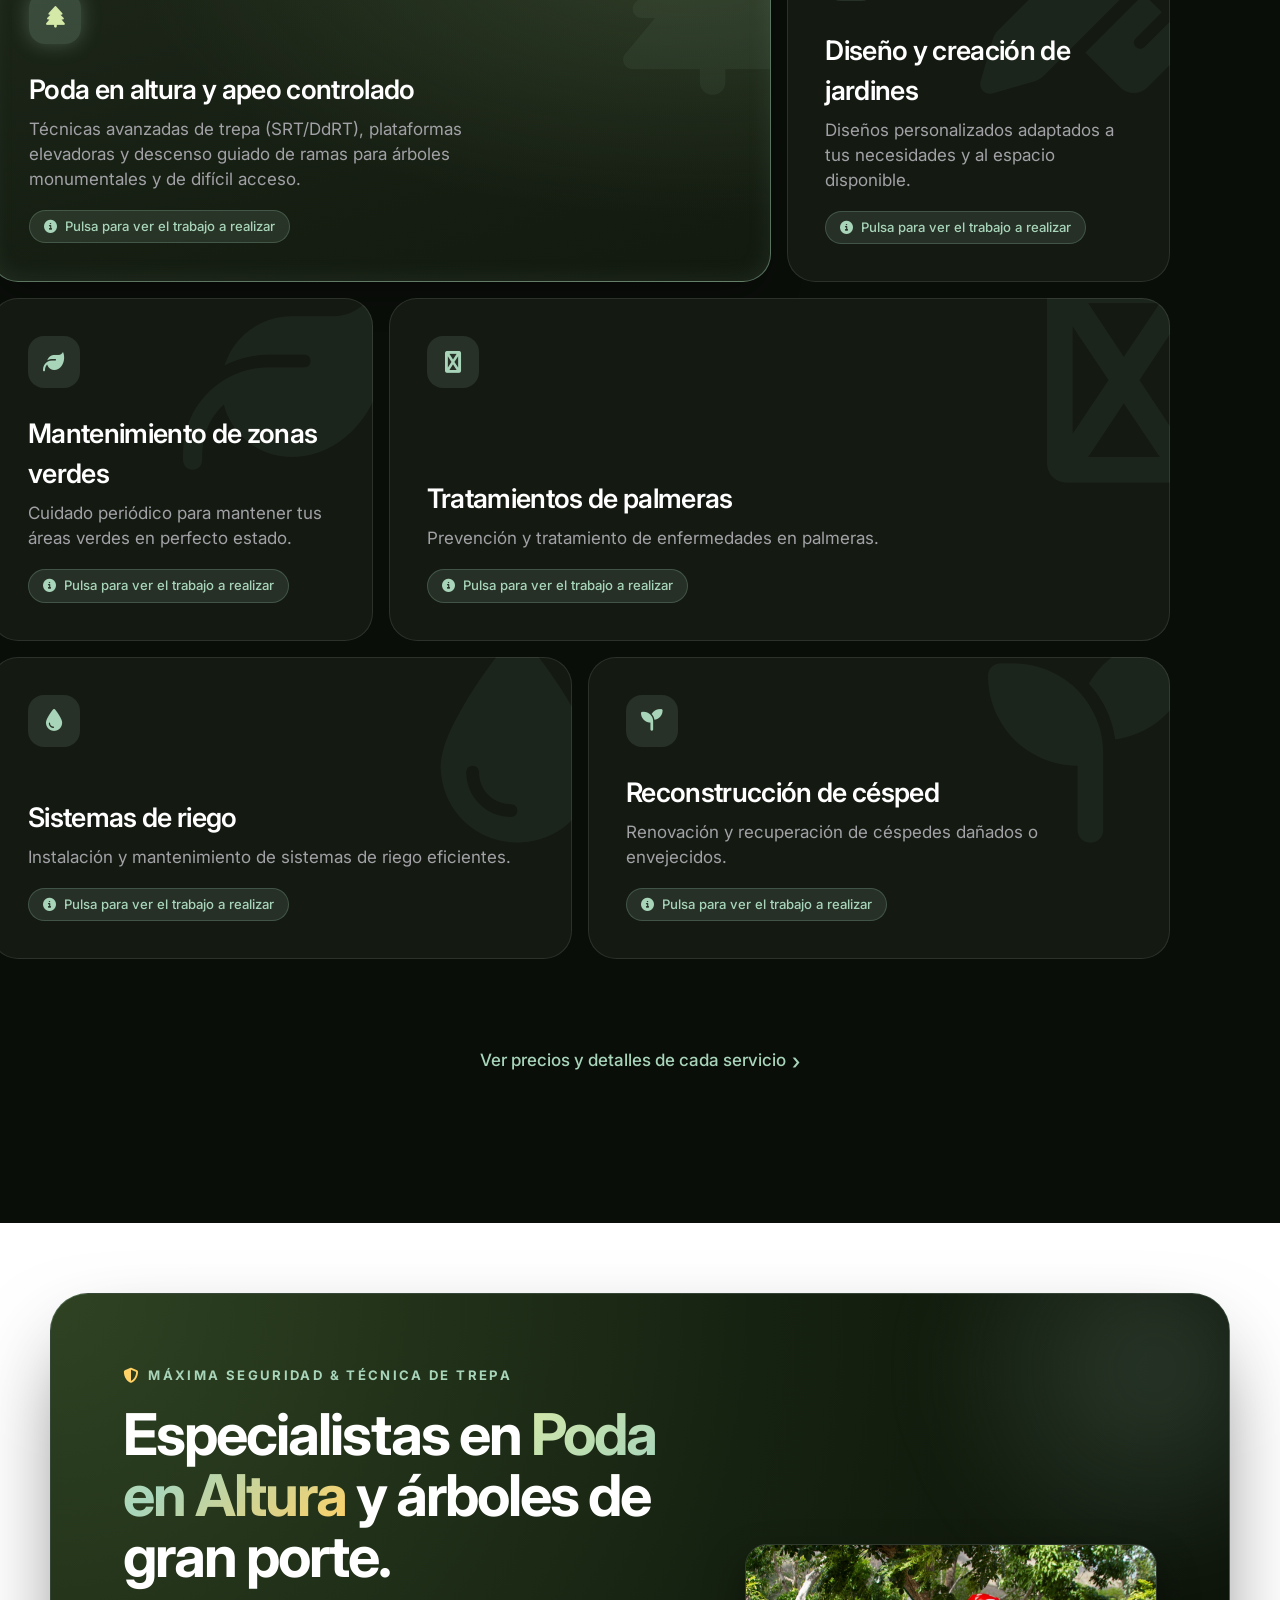
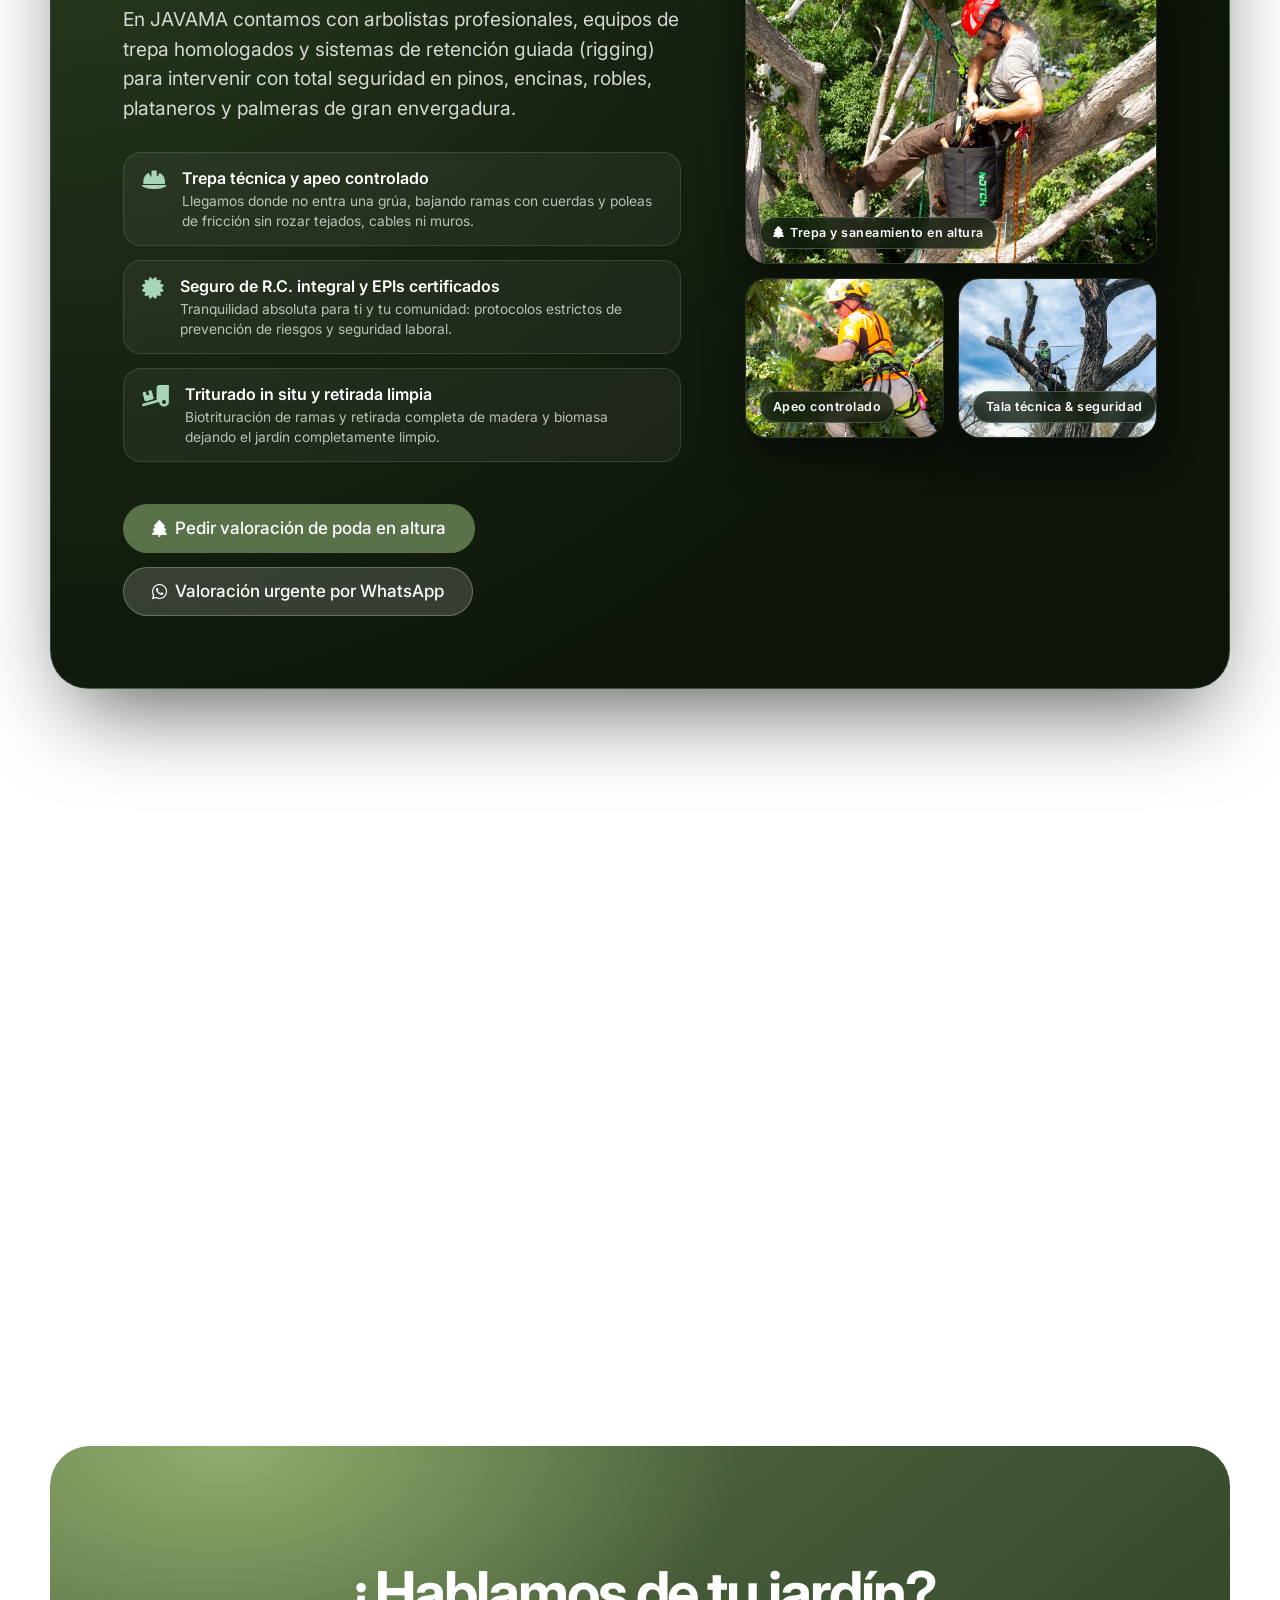
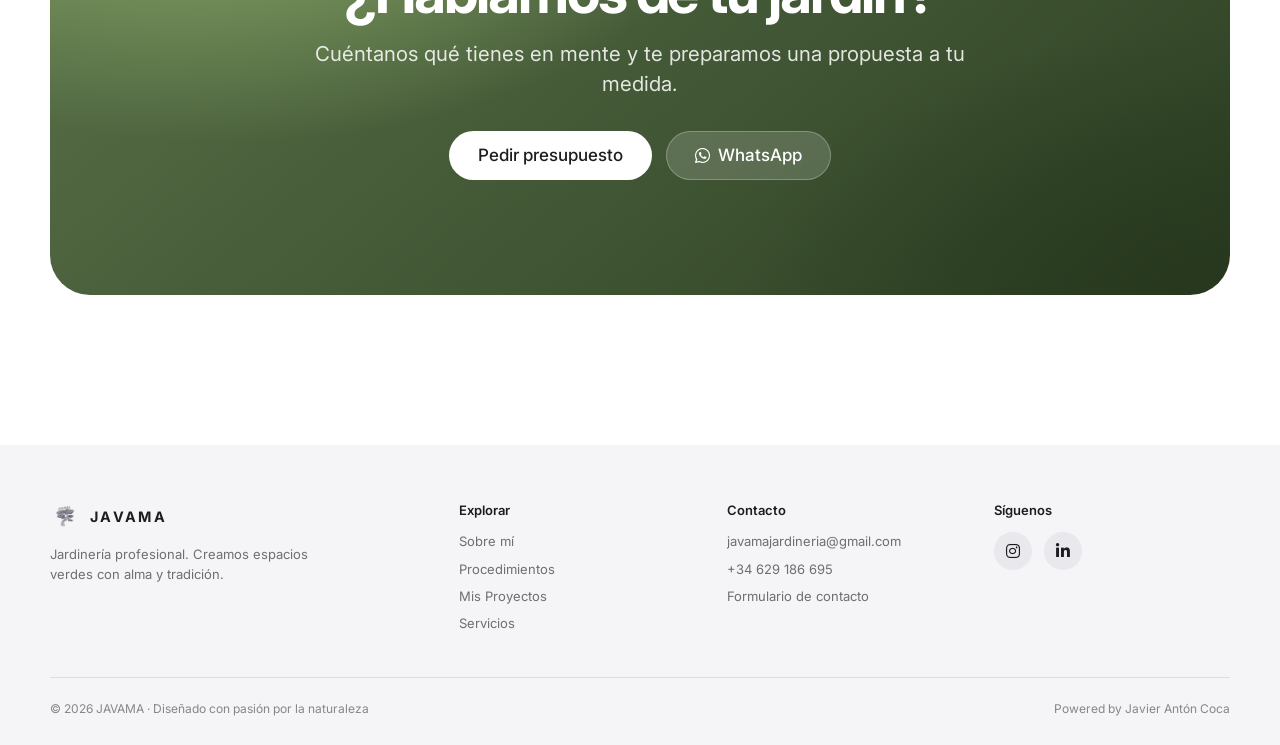
==== commit ceefa224: "Destacar la poda en altura como especialidad estrella en toda la web" ====
--- a/index.html
+++ b/index.html
@@ -80,7 +80,7 @@
     <div class="hero-intro">
       <img class="hero-logo" src="img/logo-tight.png" alt="Logotipo de JAVAMA: un bonsái dibujado a mano">
       <h1 class="hero-title" data-split>Jardinería <span class="grad">profesional.</span></h1>
-      <p class="hero-sub">Diseño · Poda · Mantenimiento · Riego · Césped</p>
+      <p class="hero-sub"><span class="hero-pill-poda"><i class="fa-solid fa-tree"></i> Especialistas en Poda en Altura</span> · Diseño · Palmeras · Mantenimiento</p>
     </div>
 
     <div class="hero-cue" aria-hidden="true"><span>Desliza</span><i></i></div>
@@ -92,7 +92,7 @@
     <div class="hero-copy">
       <h2 class="hero-words" aria-label="Creamos espacios verdes con alma y tradición"><span class="hw" style="--i:0">Creamos</span> <span class="hw" style="--i:1">espacios</span> <span class="hw" style="--i:2">verdes</span> <span class="hw" style="--i:3">con</span> <span class="hw" style="--i:4">alma</span> <span class="hw" style="--i:5">y</span> <span class="hw" style="--i:6">tradición.</span> </h2>
       <div class="hero-extra">
-        <p>Diseño, cuidado y mantenimiento de jardines, con amor por la naturaleza y respeto por cada espacio.</p>
+        <p>Especialistas en poda en altura técnica, trepa y cuidado integral de jardines, con amor por la naturaleza y respeto por cada espacio.</p>
         <div class="btns">
           <a href="contacto.html#formulario" class="btn btn-light">Contacta con nosotros</a>
           <a href="servicios.html" class="btn btn-glass">Ver servicios</a>
@@ -115,7 +115,22 @@
       <h2 class="h-lg">Todo lo que tu jardín <span class="grad">necesita.</span></h2>
     </div>
     <div class="bento">
-      <article class="tile wide" data-reveal="diag-right-down" style="--d:0" data-contact="diseno" data-desc="Diseño paisajístico integral y personalizado que combina estética, funcionalidad y sostenibilidad para transformar tu espacio verde.">
+      <article class="tile wide tile-poda-featured" data-reveal="diag-right-down" style="--d:0" data-contact="poda" data-desc="Servicio técnico especializado de poda en altura, trepa certificada y apeo controlado de seguridad en árboles de gran porte, garantizando la salud del ejemplar y la protección de su entorno.">
+        <span class="badge-specialty"><i class="fa-solid fa-star"></i> Especialidad Principal JAVAMA</span>
+        <i class="fa-solid fa-tree ghost" aria-hidden="true"></i>
+        <div class="ico"><i class="fa-solid fa-tree"></i></div>
+        <h3>Poda en altura y apeo controlado</h3>
+        <p>Técnicas avanzadas de trepa (SRT/DdRT), plataformas elevadoras y descenso guiado de ramas para árboles monumentales y de difícil acceso.</p>
+        <span class="tile-badge"><i class="fa-solid fa-circle-info"></i> Pulsa para ver el trabajo a realizar</span>
+        <ul class="data" hidden>
+          <li><i class="fa-solid fa-circle-check"></i><span><strong>Evaluación estructural (VTA):</strong> Detección de ramas secas, fisuras, hongos o riesgo de desprendimiento sobre tejados y piscinas.</span></li>
+          <li><i class="fa-solid fa-circle-check"></i><span><strong>Trepa y apeo por secciones (Rigging):</strong> Descenso controlado de ramas pesadas mediante cuerdas de fricción y frenos, sin dañar bienes ni suelo.</span></li>
+          <li><i class="fa-solid fa-circle-check"></i><span><strong>Poda sanitaria y de aclareo:</strong> Cortes limpios en el cuello de rama, reducción de resistencia al viento y mantenimiento de copa.</span></li>
+          <li><i class="fa-solid fa-circle-check"></i><span><strong>Seguridad y gestión integral:</strong> Seguro de R.C., EPIs homologados anticaída y triturado o retirada inmediata de biomasa.</span></li>
+        </ul>
+      </article>
+
+      <article class="tile" data-reveal="diag-right-down" style="--d:120" data-contact="diseno" data-desc="Diseño paisajístico integral y personalizado que combina estética, funcionalidad y sostenibilidad para transformar tu espacio verde.">
         <i class="fa-solid fa-pencil-ruler ghost" aria-hidden="true"></i>
         <div class="ico"><i class="fa-solid fa-pencil-ruler"></i></div>
         <h3>Diseño y creación de jardines</h3>
@@ -126,20 +141,6 @@
           <li><i class="fa-solid fa-circle-check"></i><span><strong>Propuesta paisajística:</strong> Selección de plantas resistentes, distribución armónica y zonas de sombra.</span></li>
           <li><i class="fa-solid fa-circle-check"></i><span><strong>Preparación del suelo:</strong> Movimiento de tierras, nivelación y aporte de sustrato y materia orgánica.</span></li>
           <li><i class="fa-solid fa-circle-check"></i><span><strong>Plantación y acabados:</strong> Colocación de especies vegetales, gravas decorativas, borduras y primer riego.</span></li>
-        </ul>
-      </article>
-
-      <article class="tile" data-reveal="diag-right-down" style="--d:120" data-contact="poda" data-desc="Servicio técnico especializado de poda en altura y de seguridad en árboles de gran porte, garantizando la salud del ejemplar y la protección de su entorno.">
-        <i class="fa-solid fa-tree ghost" aria-hidden="true"></i>
-        <div class="ico"><i class="fa-solid fa-tree"></i></div>
-        <h3>Poda en altura</h3>
-        <p>Técnicas profesionales de poda para árboles de gran tamaño.</p>
-        <span class="tile-badge"><i class="fa-solid fa-circle-info"></i> Pulsa para ver el trabajo a realizar</span>
-        <ul class="data" hidden>
-          <li><i class="fa-solid fa-circle-check"></i><span><strong>Inspección estructural:</strong> Detección de ramas secas, quebradas, enfermas o con riesgo de caída.</span></li>
-          <li><i class="fa-solid fa-circle-check"></i><span><strong>Acceso y seguridad:</strong> Técnicas de trepa con arnés homologado o cesta elevadora según la ubicación.</span></li>
-          <li><i class="fa-solid fa-circle-check"></i><span><strong>Poda controlada:</strong> Cortes limpios de formación, aclareo de copa o reducción de carga en ramas principales.</span></li>
-          <li><i class="fa-solid fa-circle-check"></i><span><strong>Desescombro y limpieza:</strong> Trituración o retirada completa de restos vegetales dejando el área limpia.</span></li>
         </ul>
       </article>
 
@@ -200,6 +201,64 @@
       </article>
     </div>
     <p class="center" style="margin-top:44px" data-reveal><a href="servicios.html" class="link-more">Ver precios y detalles de cada servicio</a></p>
+  </div>
+</section>
+
+<section class="section section-poda" id="poda-altura">
+  <div class="container">
+    <div class="poda-banner" data-reveal>
+      <div class="poda-banner-content">
+        <span class="eyebrow-accent"><i class="fa-solid fa-shield-halved"></i> Máxima Seguridad & Técnica de Trepa</span>
+        <h2 class="h-lg">Especialistas en <span class="grad-gold">Poda en Altura</span> y árboles de gran porte.</h2>
+        <p class="poda-lead">En JAVAMA contamos con arbolistas profesionales, equipos de trepa homologados y sistemas de retención guiada (rigging) para intervenir con total seguridad en pinos, encinas, robles, plataneros y palmeras de gran envergadura.</p>
+        
+        <div class="poda-highlights">
+          <div class="poda-pill">
+            <i class="fa-solid fa-helmet-safety"></i>
+            <div>
+              <strong>Trepa técnica y apeo controlado</strong>
+              <small>Llegamos donde no entra una grúa, bajando ramas con cuerdas y poleas de fricción sin rozar tejados, cables ni muros.</small>
+            </div>
+          </div>
+          <div class="poda-pill">
+            <i class="fa-solid fa-certificate"></i>
+            <div>
+              <strong>Seguro de R.C. integral y EPIs certificados</strong>
+              <small>Tranquilidad absoluta para ti y tu comunidad: protocolos estrictos de prevención de riesgos y seguridad laboral.</small>
+            </div>
+          </div>
+          <div class="poda-pill">
+            <i class="fa-solid fa-truck-ramp-box"></i>
+            <div>
+              <strong>Triturado in situ y retirada limpia</strong>
+              <small>Biotrituración de ramas y retirada completa de madera y biomasa dejando el jardín completamente limpio.</small>
+            </div>
+          </div>
+        </div>
+
+        <div class="btns">
+          <a href="contacto.html?servicio=poda#formulario" class="btn btn-primary"><i class="fa-solid fa-tree"></i> Pedir valoración de poda en altura</a>
+          <a href="https://wa.me/34629186695?text=Hola%20JAVAMA,%20necesito%20presupuesto%20para%20poda%20en%20altura" target="_blank" rel="noopener" class="btn btn-glass"><i class="fa-brands fa-whatsapp"></i> Valoración urgente por WhatsApp</a>
+        </div>
+      </div>
+
+      <div class="poda-banner-media" data-reveal="scale">
+        <div class="poda-media-card main">
+          <img src="img/poda-altura-1.jpg" alt="Técnico arbolista de JAVAMA realizando poda en altura en gran arbolado" loading="lazy">
+          <span class="media-tag"><i class="fa-solid fa-tree"></i> Trepa y saneamiento en altura</span>
+        </div>
+        <div class="poda-media-grid">
+          <div class="poda-media-card sm">
+            <img src="img/poda-altura-2.jpg" alt="Apeo controlado de ramas con cuerdas de fricción" loading="lazy">
+            <span class="media-tag">Apeo controlado</span>
+          </div>
+          <div class="poda-media-card sm">
+            <img src="img/poda-altura-3.jpg" alt="Poda técnica y seguridad en copas" loading="lazy">
+            <span class="media-tag">Tala técnica & seguridad</span>
+          </div>
+        </div>
+      </div>
+    </div>
   </div>
 </section>
 
--- a/css/style.css
+++ b/css/style.css
@@ -518,6 +518,235 @@
 .tile h3 { font-size: clamp(1.35rem, 2.1vw, 1.75rem); letter-spacing: -0.025em; font-weight: 600; margin: 26px 0 8px; color: #fff; }
 .tile p { color: #a1a1a6; font-size: 1.0625rem; max-width: 30em; }
 
+/* ---------- Poda en Altura: Destacados y Estilos Especiales ---------- */
+.hero-pill-poda {
+  display: inline-flex;
+  align-items: center;
+  gap: 8px;
+  background: linear-gradient(135deg, rgba(90, 114, 74, 0.18), rgba(168, 213, 186, 0.28));
+  color: #26371d;
+  font-weight: 600;
+  padding: 4px 14px;
+  border-radius: 999px;
+  border: 1px solid rgba(90, 114, 74, 0.28);
+  box-shadow: 0 2px 10px rgba(90, 114, 74, 0.1);
+}
+.hero-pill-poda i {
+  color: var(--green);
+}
+
+.badge-specialty {
+  display: inline-flex;
+  align-items: center;
+  gap: 8px;
+  align-self: flex-start;
+  margin-bottom: 12px;
+  font-size: 0.76rem;
+  letter-spacing: 0.1em;
+  text-transform: uppercase;
+  font-weight: 700;
+  color: #fff;
+  background: linear-gradient(135deg, #5a724a, #26371d);
+  padding: 5px 14px;
+  border-radius: 999px;
+  border: 1px solid rgba(168, 213, 186, 0.5);
+  box-shadow: 0 4px 14px rgba(0, 0, 0, 0.35);
+}
+.badge-specialty i {
+  color: #ffd166;
+}
+
+.tile-poda-featured {
+  background: radial-gradient(120% 120% at 90% 10%, rgba(90, 114, 74, 0.35) 0%, transparent 60%),
+              linear-gradient(165deg, #1d2719 0%, #12190f 100%) !important;
+  border: 1.5px solid rgba(168, 213, 186, 0.45) !important;
+  box-shadow: 0 16px 40px -15px rgba(0, 0, 0, 0.6), inset 0 0 25px rgba(168, 213, 186, 0.1) !important;
+}
+.tile-poda-featured .ico {
+  background: rgba(168, 213, 186, 0.22);
+  color: #d4e8a8;
+  box-shadow: 0 0 20px rgba(168, 213, 186, 0.3);
+}
+
+.price-card.featured-poda {
+  background: linear-gradient(165deg, #ffffff 0%, #f1f7ed 100%);
+  border: 2px solid var(--green);
+  box-shadow: 0 20px 45px -18px rgba(90, 114, 74, 0.35);
+  position: relative;
+}
+.price-card.featured-poda .badge-specialty {
+  background: linear-gradient(135deg, var(--green), #26371d);
+  color: #fff;
+  margin-bottom: 14px;
+}
+.price-card.featured-poda .price {
+  background: var(--green);
+  color: #fff;
+}
+
+/* Sección exclusiva de Poda en Altura */
+.section-poda {
+  padding-top: clamp(40px, 6vw, 70px);
+  padding-bottom: clamp(40px, 6vw, 70px);
+}
+.poda-banner {
+  position: relative;
+  overflow: hidden;
+  border-radius: 38px;
+  background: radial-gradient(100% 120% at 0% 0%, #2f4323 0%, #162211 60%, #0d140a 100%);
+  border: 1px solid rgba(168, 213, 186, 0.25);
+  box-shadow: 0 40px 90px -25px rgba(0, 0, 0, 0.65);
+  display: grid;
+  grid-template-columns: 1.15fr 0.85fr;
+  gap: clamp(32px, 5vw, 64px);
+  padding: clamp(36px, 6vw, 72px);
+  align-items: center;
+  color: #fff;
+}
+.poda-banner::before {
+  content: "";
+  position: absolute;
+  top: -150px;
+  right: -150px;
+  width: 450px;
+  height: 450px;
+  border-radius: 50%;
+  background: radial-gradient(circle, rgba(168, 213, 186, 0.18) 0%, transparent 70%);
+  filter: blur(40px);
+  pointer-events: none;
+}
+.poda-banner-content {
+  position: relative;
+  z-index: 2;
+  display: flex;
+  flex-direction: column;
+  gap: 18px;
+}
+.eyebrow-accent {
+  display: inline-flex;
+  align-items: center;
+  gap: 8px;
+  font-size: 0.82rem;
+  font-weight: 700;
+  letter-spacing: 0.18em;
+  text-transform: uppercase;
+  color: var(--green-3);
+}
+.eyebrow-accent i {
+  font-size: 0.95rem;
+  color: #ffd166;
+}
+.grad-gold {
+  background: linear-gradient(135deg, #d4e8a8 0%, #a8d5ba 45%, #ffd166 100%);
+  -webkit-background-clip: text;
+  background-clip: text;
+  -webkit-text-fill-color: transparent;
+}
+.poda-lead {
+  font-size: clamp(1.05rem, 1.5vw, 1.22rem);
+  line-height: 1.55;
+  color: rgba(255, 255, 255, 0.82);
+}
+.poda-highlights {
+  display: grid;
+  gap: 14px;
+  margin: 10px 0 16px;
+}
+.poda-pill {
+  display: flex;
+  align-items: flex-start;
+  gap: 16px;
+  background: rgba(255, 255, 255, 0.05);
+  border: 1px solid rgba(168, 213, 186, 0.16);
+  padding: 14px 18px;
+  border-radius: 18px;
+  transition: transform 0.3s var(--ease), background 0.3s, border-color 0.3s;
+}
+.poda-pill:hover {
+  background: rgba(255, 255, 255, 0.09);
+  border-color: rgba(168, 213, 186, 0.38);
+  transform: translateX(6px);
+}
+.poda-pill i {
+  font-size: 1.35rem;
+  color: var(--green-3);
+  margin-top: 3px;
+  flex-shrink: 0;
+}
+.poda-pill strong {
+  display: block;
+  font-size: 1rem;
+  font-weight: 600;
+  color: #ffffff;
+  margin-bottom: 2px;
+}
+.poda-pill small {
+  display: block;
+  font-size: 0.86rem;
+  line-height: 1.4;
+  color: rgba(255, 255, 255, 0.7);
+}
+.poda-banner-content .btns {
+  display: flex;
+  gap: 14px;
+  flex-wrap: wrap;
+  margin-top: 8px;
+}
+
+.poda-banner-media {
+  position: relative;
+  z-index: 2;
+  display: flex;
+  flex-direction: column;
+  gap: 14px;
+}
+.poda-media-card {
+  position: relative;
+  border-radius: 22px;
+  overflow: hidden;
+  box-shadow: 0 20px 40px rgba(0, 0, 0, 0.45);
+  border: 1px solid rgba(255, 255, 255, 0.12);
+}
+.poda-media-card.main {
+  height: clamp(230px, 28vw, 320px);
+}
+.poda-media-card img {
+  width: 100%;
+  height: 100%;
+  object-fit: cover;
+  transition: transform 0.8s var(--ease);
+}
+.poda-media-card:hover img {
+  transform: scale(1.05);
+}
+.poda-media-card .media-tag {
+  position: absolute;
+  left: 14px;
+  bottom: 14px;
+  z-index: 2;
+  font-size: 0.78rem;
+  font-weight: 600;
+  letter-spacing: 0.04em;
+  color: #fff;
+  background: rgba(16, 26, 14, 0.78);
+  -webkit-backdrop-filter: blur(8px);
+  backdrop-filter: blur(8px);
+  padding: 6px 12px;
+  border-radius: 999px;
+  border: 1px solid rgba(168, 213, 186, 0.3);
+  display: inline-flex;
+  align-items: center;
+  gap: 6px;
+}
+.poda-media-grid {
+  display: grid;
+  grid-template-columns: 1fr 1fr;
+  gap: 14px;
+}
+.poda-media-card.sm {
+  height: clamp(120px, 14vw, 160px);
+}
+
 /* ---------- Cajas de características ---------- */
 .features { display: grid; grid-template-columns: repeat(3, 1fr); gap: clamp(28px, 4vw, 56px); margin-top: clamp(40px, 6vw, 72px); }
 .feature .ico { font-size: 1.7rem; color: var(--green); margin-bottom: 18px; }
@@ -758,6 +987,7 @@
   .about-photo-wrap { max-width: 520px; margin: 0 auto; }
   .about-photo { max-width: 520px; aspect-ratio: 5 / 4; }
   .footer-grid { grid-template-columns: 1fr 1fr; }
+  .poda-banner { grid-template-columns: 1fr; gap: 40px; }
 }
 
 @media (max-width: 640px) {
@@ -773,6 +1003,10 @@
   .hero-card { clip-path: inset(calc(86vh * (1 - var(--e))) calc(6vw * (1 - var(--e))) calc(-30vh * (1 - var(--e))) calc(6vw * (1 - var(--e))) round calc(36px * (1 - var(--e)))); }
   .whatsapp { right: 16px; bottom: 16px; width: 52px; height: 52px; }
   .lb-prev { left: 10px; } .lb-next { right: 10px; }
+  .poda-media-grid { grid-template-columns: 1fr; }
+  .poda-banner { padding: 30px 20px; border-radius: 28px; }
+  .poda-banner-content .btns { flex-direction: column; width: 100%; }
+  .poda-banner-content .btns .btn { width: 100%; justify-content: center; }
 }
 
 @media (prefers-reduced-motion: reduce) {
